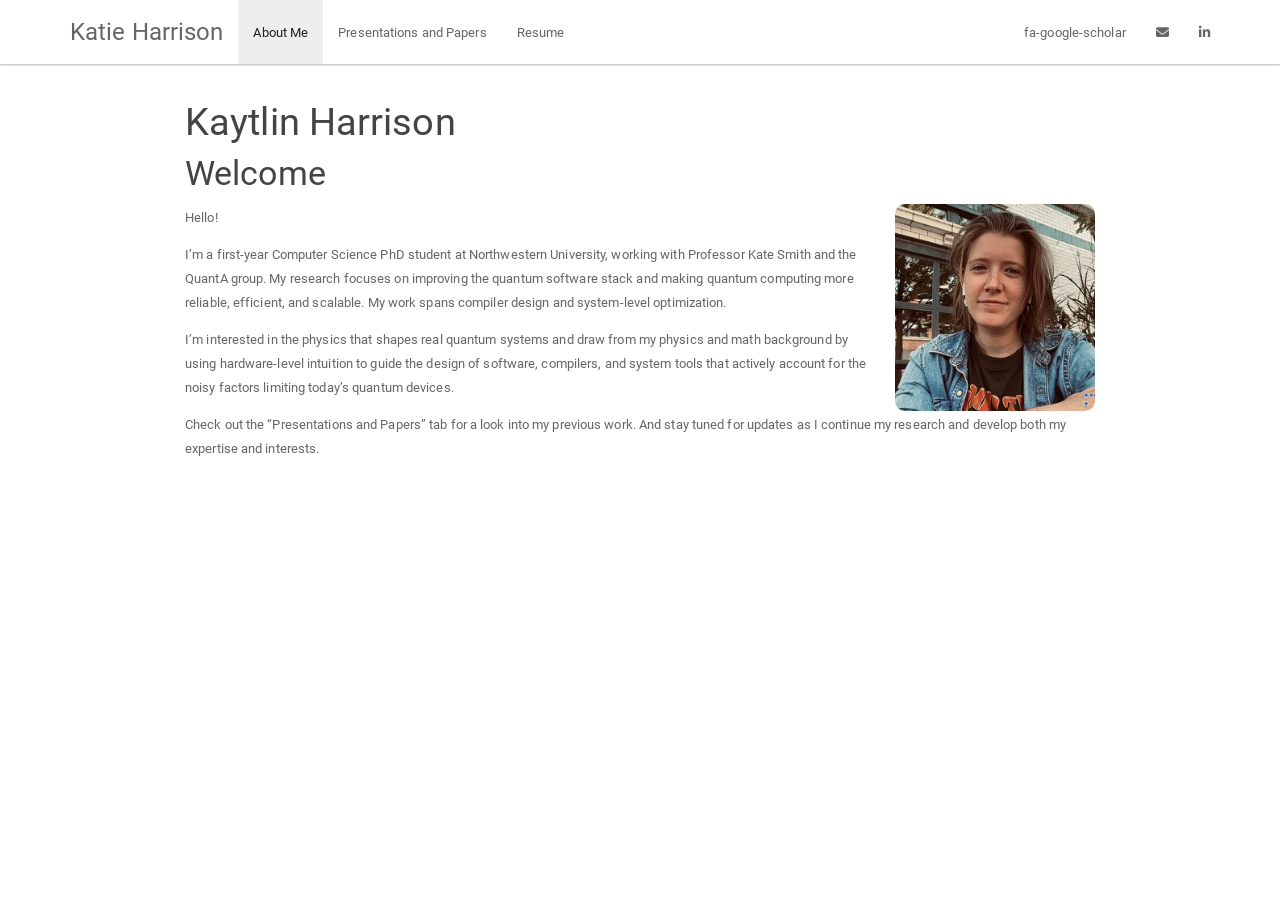
==== list(css = "styles.css")/index.html @ 49781e01 "changed the font and added profile pic" ====
<!DOCTYPE html>

<html>

<head>

<meta charset="utf-8" />
<meta name="generator" content="pandoc" />
<meta http-equiv="X-UA-Compatible" content="IE=EDGE" />




<title>Kaytlin Harrison</title>

<script src="site_libs/header-attrs-2.30/header-attrs.js"></script>
<script src="site_libs/jquery-3.6.0/jquery-3.6.0.min.js"></script>
<meta name="viewport" content="width=device-width, initial-scale=1" />
<link href="site_libs/bootstrap-3.3.5/css/paper.min.css" rel="stylesheet" />
<script src="site_libs/bootstrap-3.3.5/js/bootstrap.min.js"></script>
<script src="site_libs/bootstrap-3.3.5/shim/html5shiv.min.js"></script>
<script src="site_libs/bootstrap-3.3.5/shim/respond.min.js"></script>
<style>h1 {font-size: 34px;}
       h1.title {font-size: 38px;}
       h2 {font-size: 30px;}
       h3 {font-size: 24px;}
       h4 {font-size: 18px;}
       h5 {font-size: 16px;}
       h6 {font-size: 12px;}
       code {color: inherit; background-color: rgba(0, 0, 0, 0.04);}
       pre:not([class]) { background-color: white }</style>
<script src="site_libs/navigation-1.1/tabsets.js"></script>
<link href="site_libs/highlightjs-9.12.0/default.css" rel="stylesheet" />
<script src="site_libs/highlightjs-9.12.0/highlight.js"></script>
<link href="site_libs/font-awesome-6.5.2/css/all.min.css" rel="stylesheet" />
<link href="site_libs/font-awesome-6.5.2/css/v4-shims.min.css" rel="stylesheet" />

<style type="text/css">
  code{white-space: pre-wrap;}
  span.smallcaps{font-variant: small-caps;}
  span.underline{text-decoration: underline;}
  div.column{display: inline-block; vertical-align: top; width: 50%;}
  div.hanging-indent{margin-left: 1.5em; text-indent: -1.5em;}
  ul.task-list{list-style: none;}
    </style>

<style type="text/css">code{white-space: pre;}</style>
<script type="text/javascript">
if (window.hljs) {
  hljs.configure({languages: []});
  hljs.initHighlightingOnLoad();
  if (document.readyState && document.readyState === "complete") {
    window.setTimeout(function() { hljs.initHighlighting(); }, 0);
  }
}
</script>









<style type = "text/css">
.main-container {
  max-width: 940px;
  margin-left: auto;
  margin-right: auto;
}
img {
  max-width:100%;
}
.tabbed-pane {
  padding-top: 12px;
}
.html-widget {
  margin-bottom: 20px;
}
button.code-folding-btn:focus {
  outline: none;
}
summary {
  display: list-item;
}
details > summary > p:only-child {
  display: inline;
}
pre code {
  padding: 0;
}
</style>


<style type="text/css">
.dropdown-submenu {
  position: relative;
}
.dropdown-submenu>.dropdown-menu {
  top: 0;
  left: 100%;
  margin-top: -6px;
  margin-left: -1px;
  border-radius: 0 6px 6px 6px;
}
.dropdown-submenu:hover>.dropdown-menu {
  display: block;
}
.dropdown-submenu>a:after {
  display: block;
  content: " ";
  float: right;
  width: 0;
  height: 0;
  border-color: transparent;
  border-style: solid;
  border-width: 5px 0 5px 5px;
  border-left-color: #cccccc;
  margin-top: 5px;
  margin-right: -10px;
}
.dropdown-submenu:hover>a:after {
  border-left-color: #adb5bd;
}
.dropdown-submenu.pull-left {
  float: none;
}
.dropdown-submenu.pull-left>.dropdown-menu {
  left: -100%;
  margin-left: 10px;
  border-radius: 6px 0 6px 6px;
}
</style>

<script type="text/javascript">
// manage active state of menu based on current page
$(document).ready(function () {
  // active menu anchor
  href = window.location.pathname
  href = href.substr(href.lastIndexOf('/') + 1)
  if (href === "")
    href = "index.html";
  var menuAnchor = $('a[href="' + href + '"]');

  // mark the anchor link active (and if it's in a dropdown, also mark that active)
  var dropdown = menuAnchor.closest('li.dropdown');
  if (window.bootstrap) { // Bootstrap 4+
    menuAnchor.addClass('active');
    dropdown.find('> .dropdown-toggle').addClass('active');
  } else { // Bootstrap 3
    menuAnchor.parent().addClass('active');
    dropdown.addClass('active');
  }

  // Navbar adjustments
  var navHeight = $(".navbar").first().height() + 15;
  var style = document.createElement('style');
  var pt = "padding-top: " + navHeight + "px; ";
  var mt = "margin-top: -" + navHeight + "px; ";
  var css = "";
  // offset scroll position for anchor links (for fixed navbar)
  for (var i = 1; i <= 6; i++) {
    css += ".section h" + i + "{ " + pt + mt + "}\n";
  }
  style.innerHTML = "body {" + pt + "padding-bottom: 40px; }\n" + css;
  document.head.appendChild(style);
});
</script>

<!-- tabsets -->

<style type="text/css">
.tabset-dropdown > .nav-tabs {
  display: inline-table;
  max-height: 500px;
  min-height: 44px;
  overflow-y: auto;
  border: 1px solid #ddd;
  border-radius: 4px;
}

.tabset-dropdown > .nav-tabs > li.active:before, .tabset-dropdown > .nav-tabs.nav-tabs-open:before {
  content: "\e259";
  font-family: 'Glyphicons Halflings';
  display: inline-block;
  padding: 10px;
  border-right: 1px solid #ddd;
}

.tabset-dropdown > .nav-tabs.nav-tabs-open > li.active:before {
  content: "\e258";
  font-family: 'Glyphicons Halflings';
  border: none;
}

.tabset-dropdown > .nav-tabs > li.active {
  display: block;
}

.tabset-dropdown > .nav-tabs > li > a,
.tabset-dropdown > .nav-tabs > li > a:focus,
.tabset-dropdown > .nav-tabs > li > a:hover {
  border: none;
  display: inline-block;
  border-radius: 4px;
  background-color: transparent;
}

.tabset-dropdown > .nav-tabs.nav-tabs-open > li {
  display: block;
  float: none;
}

.tabset-dropdown > .nav-tabs > li {
  display: none;
}
</style>

<!-- code folding -->




</head>

<body>


<div class="container-fluid main-container">




<div class="navbar navbar-default  navbar-fixed-top" role="navigation">
  <div class="container">
    <div class="navbar-header">
      <button type="button" class="navbar-toggle collapsed" data-toggle="collapse" data-bs-toggle="collapse" data-target="#navbar" data-bs-target="#navbar">
        <span class="icon-bar"></span>
        <span class="icon-bar"></span>
        <span class="icon-bar"></span>
      </button>
      <a class="navbar-brand" href="index.html">Katie Harrison</a>
    </div>
    <div id="navbar" class="navbar-collapse collapse">
      <ul class="nav navbar-nav">
        <li>
  <a href="index.html">About Me</a>
</li>
<li>
  <a href="index_p_p.html">Presentations and Papers</a>
</li>
<li>
  <a href="Kaytlin_Harrison_Resume.pdf">Resume</a>
</li>
      </ul>
      <ul class="nav navbar-nav navbar-right">
        <li>
  <a href="https://scholar.google.com/citations?user=t_hOWIsAAAAJ&amp;hl=en">fa-google-scholar</a>
</li>
<li>
  <a href="kaytlinharrison2030@u.northwestern.edu">
    <span class="fa fa-envelope"></span>
     
  </a>
</li>
<li>
  <a href="https://www.linkedin.com/in/katie-harrison-a06537241/">
    <span class="fa fa-linkedin"></span>
     
  </a>
</li>
      </ul>
    </div><!--/.nav-collapse -->
  </div><!--/.container -->
</div><!--/.navbar -->

<div id="header">



<h1 class="title toc-ignore">Kaytlin Harrison</h1>

</div>


<div id="welcome" class="section level1">
<h1>Welcome</h1>
<p><img src="Images/profile.jpeg" style="float: right; width: 200px; border-radius: 10px; margin-left: 20px;" /></p>
<p>Hello!</p>
<p>I’m a first-year Computer Science PhD student at Northwestern
University, working with Professor Kate Smith and the QuantA group. My
research focuses on improving the quantum software stack and making
quantum computing more reliable, efficient, and scalable. My work spans
compiler design and system-level optimization.</p>
<p>I’m interested in the physics that shapes real quantum systems and
draw from my physics and math background by using hardware-level
intuition to guide the design of software, compilers, and system tools
that actively account for the noisy factors limiting today’s quantum
devices.</p>
<p>Check out the “Presentations and Papers” tab for a look into my
previous work. And stay tuned for updates as I continue my research and
develop both my expertise and interests.</p>
</div>




</div>

<script>

// add bootstrap table styles to pandoc tables
function bootstrapStylePandocTables() {
  $('tr.odd').parent('tbody').parent('table').addClass('table table-condensed');
}
$(document).ready(function () {
  bootstrapStylePandocTables();
});


</script>

<!-- tabsets -->

<script>
$(document).ready(function () {
  window.buildTabsets("TOC");
});

$(document).ready(function () {
  $('.tabset-dropdown > .nav-tabs > li').click(function () {
    $(this).parent().toggleClass('nav-tabs-open');
  });
});
</script>

<!-- code folding -->


<!-- dynamically load mathjax for compatibility with self-contained -->
<script>
  (function () {
    var script = document.createElement("script");
    script.type = "text/javascript";
    script.src  = "https://mathjax.rstudio.com/latest/MathJax.js?config=TeX-AMS-MML_HTMLorMML";
    document.getElementsByTagName("head")[0].appendChild(script);
  })();
</script>

</body>
</html>
---- list(css = "styles.css")/site_libs/bootstrap-3.3.5/css/paper.min.css ----
@font-face {
  font-family: 'Roboto';
  font-style: normal;
  font-weight: 300;
  src: url(fonts/RobotoLight.ttf) format('truetype');
}
@font-face {
  font-family: 'Roboto';
  font-style: normal;
  font-weight: 400;
  src: url(fonts/Roboto.ttf) format('truetype');
}
@font-face {
  font-family: 'Roboto';
  font-style: normal;
  font-weight: 500;
  src: url(fonts/RobotoMedium.ttf) format('truetype');
}
@font-face {
  font-family: 'Roboto';
  font-style: normal;
  font-weight: 700;
  src: url(fonts/RobotoBold.ttf) format('truetype');
}

/*!
 * bootswatch v3.3.6
 * Homepage: http://bootswatch.com
 * Copyright 2012-2015 Thomas Park
 * Licensed under MIT
 * Based on Bootstrap
*//*!
 * Bootstrap v3.3.6 (http://getbootstrap.com)
 * Copyright 2011-2015 Twitter, Inc.
 * Licensed under MIT (https://github.com/twbs/bootstrap/blob/master/LICENSE)
 *//*! normalize.css v3.0.3 | MIT License | github.com/necolas/normalize.css */html{font-family:sans-serif;-ms-text-size-adjust:100%;-webkit-text-size-adjust:100%}body{margin:0}article,aside,details,figcaption,figure,footer,header,hgroup,main,menu,nav,section,summary{display:block}audio,canvas,progress,video{display:inline-block;vertical-align:baseline}audio:not([controls]){display:none;height:0}[hidden],template{display:none}a{background-color:transparent}a:active,a:hover{outline:0}abbr[title]{border-bottom:1px dotted}b,strong{font-weight:bold}dfn{font-style:italic}h1{font-size:2em;margin:0.67em 0}mark{background:#ff0;color:#000}small{font-size:80%}sub,sup{font-size:75%;line-height:0;position:relative;vertical-align:baseline}sup{top:-0.5em}sub{bottom:-0.25em}img{border:0}svg:not(:root){overflow:hidden}figure{margin:1em 40px}hr{-webkit-box-sizing:content-box;-moz-box-sizing:content-box;box-sizing:content-box;height:0}pre{overflow:auto}code,kbd,pre,samp{font-family:monospace, monospace;font-size:1em}button,input,optgroup,select,textarea{color:inherit;font:inherit;margin:0}button{overflow:visible}button,select{text-transform:none}button,html input[type="button"],input[type="reset"],input[type="submit"]{-webkit-appearance:button;cursor:pointer}button[disabled],html input[disabled]{cursor:default}button::-moz-focus-inner,input::-moz-focus-inner{border:0;padding:0}input{line-height:normal}input[type="checkbox"],input[type="radio"]{-webkit-box-sizing:border-box;-moz-box-sizing:border-box;box-sizing:border-box;padding:0}input[type="number"]::-webkit-inner-spin-button,input[type="number"]::-webkit-outer-spin-button{height:auto}input[type="search"]{-webkit-appearance:textfield;-webkit-box-sizing:content-box;-moz-box-sizing:content-box;box-sizing:content-box}input[type="search"]::-webkit-search-cancel-button,input[type="search"]::-webkit-search-decoration{-webkit-appearance:none}fieldset{border:1px solid #c0c0c0;margin:0 2px;padding:0.35em 0.625em 0.75em}legend{border:0;padding:0}textarea{overflow:auto}optgroup{font-weight:bold}table{border-collapse:collapse;border-spacing:0}td,th{padding:0}/*! Source: https://github.com/h5bp/html5-boilerplate/blob/master/src/css/main.css */@media print{*,*:before,*:after{background:transparent !important;color:#000 !important;-webkit-box-shadow:none !important;box-shadow:none !important;text-shadow:none !important}a,a:visited{text-decoration:underline}a[href]:after{content:" (" attr(href) ")"}abbr[title]:after{content:" (" attr(title) ")"}a[href^="#"]:after,a[href^="javascript:"]:after{content:""}pre,blockquote{border:1px solid #999;page-break-inside:avoid}thead{display:table-header-group}tr,img{page-break-inside:avoid}img{max-width:100% !important}p,h2,h3{orphans:3;widows:3}h2,h3{page-break-after:avoid}.navbar{display:none}.btn>.caret,.dropup>.btn>.caret{border-top-color:#000 !important}.label{border:1px solid #000}.table{border-collapse:collapse !important}.table td,.table th{background-color:#fff !important}.table-bordered th,.table-bordered td{border:1px solid #ddd !important}}@font-face{font-family:'Glyphicons Halflings';src:url('../fonts/glyphicons-halflings-regular.eot');src:url('../fonts/glyphicons-halflings-regular.eot?#iefix') format('embedded-opentype'),url('../fonts/glyphicons-halflings-regular.woff') format('woff'),url('../fonts/glyphicons-halflings-regular.ttf') format('truetype'),url('../fonts/glyphicons-halflings-regular.svg#glyphicons_halflingsregular') format('svg')}.glyphicon{position:relative;top:1px;display:inline-block;font-family:'Glyphicons Halflings';font-style:normal;font-weight:normal;line-height:1;-webkit-font-smoothing:antialiased;-moz-osx-font-smoothing:grayscale}.glyphicon-asterisk:before{content:"\002a"}.glyphicon-plus:before{content:"\002b"}.glyphicon-euro:before,.glyphicon-eur:before{content:"\20ac"}.glyphicon-minus:before{content:"\2212"}.glyphicon-cloud:before{content:"\2601"}.glyphicon-envelope:before{content:"\2709"}.glyphicon-pencil:before{content:"\270f"}.glyphicon-glass:before{content:"\e001"}.glyphicon-music:before{content:"\e002"}.glyphicon-search:before{content:"\e003"}.glyphicon-heart:before{content:"\e005"}.glyphicon-star:before{content:"\e006"}.glyphicon-star-empty:before{content:"\e007"}.glyphicon-user:before{content:"\e008"}.glyphicon-film:before{content:"\e009"}.glyphicon-th-large:before{content:"\e010"}.glyphicon-th:before{content:"\e011"}.glyphicon-th-list:before{content:"\e012"}.glyphicon-ok:before{content:"\e013"}.glyphicon-remove:before{content:"\e014"}.glyphicon-zoom-in:before{content:"\e015"}.glyphicon-zoom-out:before{content:"\e016"}.glyphicon-off:before{content:"\e017"}.glyphicon-signal:before{content:"\e018"}.glyphicon-cog:before{content:"\e019"}.glyphicon-trash:before{content:"\e020"}.glyphicon-home:before{content:"\e021"}.glyphicon-file:before{content:"\e022"}.glyphicon-time:before{content:"\e023"}.glyphicon-road:before{content:"\e024"}.glyphicon-download-alt:before{content:"\e025"}.glyphicon-download:before{content:"\e026"}.glyphicon-upload:before{content:"\e027"}.glyphicon-inbox:before{content:"\e028"}.glyphicon-play-circle:before{content:"\e029"}.glyphicon-repeat:before{content:"\e030"}.glyphicon-refresh:before{content:"\e031"}.glyphicon-list-alt:before{content:"\e032"}.glyphicon-lock:before{content:"\e033"}.glyphicon-flag:before{content:"\e034"}.glyphicon-headphones:before{content:"\e035"}.glyphicon-volume-off:before{content:"\e036"}.glyphicon-volume-down:before{content:"\e037"}.glyphicon-volume-up:before{content:"\e038"}.glyphicon-qrcode:before{content:"\e039"}.glyphicon-barcode:before{content:"\e040"}.glyphicon-tag:before{content:"\e041"}.glyphicon-tags:before{content:"\e042"}.glyphicon-book:before{content:"\e043"}.glyphicon-bookmark:before{content:"\e044"}.glyphicon-print:before{content:"\e045"}.glyphicon-camera:before{content:"\e046"}.glyphicon-font:before{content:"\e047"}.glyphicon-bold:before{content:"\e048"}.glyphicon-italic:before{content:"\e049"}.glyphicon-text-height:before{content:"\e050"}.glyphicon-text-width:before{content:"\e051"}.glyphicon-align-left:before{content:"\e052"}.glyphicon-align-center:before{content:"\e053"}.glyphicon-align-right:before{content:"\e054"}.glyphicon-align-justify:before{content:"\e055"}.glyphicon-list:before{content:"\e056"}.glyphicon-indent-left:before{content:"\e057"}.glyphicon-indent-right:before{content:"\e058"}.glyphicon-facetime-video:before{content:"\e059"}.glyphicon-picture:before{content:"\e060"}.glyphicon-map-marker:before{content:"\e062"}.glyphicon-adjust:before{content:"\e063"}.glyphicon-tint:before{content:"\e064"}.glyphicon-edit:before{content:"\e065"}.glyphicon-share:before{content:"\e066"}.glyphicon-check:before{content:"\e067"}.glyphicon-move:before{content:"\e068"}.glyphicon-step-backward:before{content:"\e069"}.glyphicon-fast-backward:before{content:"\e070"}.glyphicon-backward:before{content:"\e071"}.glyphicon-play:before{content:"\e072"}.glyphicon-pause:before{content:"\e073"}.glyphicon-stop:before{content:"\e074"}.glyphicon-forward:before{content:"\e075"}.glyphicon-fast-forward:before{content:"\e076"}.glyphicon-step-forward:before{content:"\e077"}.glyphicon-eject:before{content:"\e078"}.glyphicon-chevron-left:before{content:"\e079"}.glyphicon-chevron-right:before{content:"\e080"}.glyphicon-plus-sign:before{content:"\e081"}.glyphicon-minus-sign:before{content:"\e082"}.glyphicon-remove-sign:before{content:"\e083"}.glyphicon-ok-sign:before{content:"\e084"}.glyphicon-question-sign:before{content:"\e085"}.glyphicon-info-sign:before{content:"\e086"}.glyphicon-screenshot:before{content:"\e087"}.glyphicon-remove-circle:before{content:"\e088"}.glyphicon-ok-circle:before{content:"\e089"}.glyphicon-ban-circle:before{content:"\e090"}.glyphicon-arrow-left:before{content:"\e091"}.glyphicon-arrow-right:before{content:"\e092"}.glyphicon-arrow-up:before{content:"\e093"}.glyphicon-arrow-down:before{content:"\e094"}.glyphicon-share-alt:before{content:"\e095"}.glyphicon-resize-full:before{content:"\e096"}.glyphicon-resize-small:before{content:"\e097"}.glyphicon-exclamation-sign:before{content:"\e101"}.glyphicon-gift:before{content:"\e102"}.glyphicon-leaf:before{content:"\e103"}.glyphicon-fire:before{content:"\e104"}.glyphicon-eye-open:before{content:"\e105"}.glyphicon-eye-close:before{content:"\e106"}.glyphicon-warning-sign:before{content:"\e107"}.glyphicon-plane:before{content:"\e108"}.glyphicon-calendar:before{content:"\e109"}.glyphicon-random:before{content:"\e110"}.glyphicon-comment:before{content:"\e111"}.glyphicon-magnet:before{content:"\e112"}.glyphicon-chevron-up:before{content:"\e113"}.glyphicon-chevron-down:before{content:"\e114"}.glyphicon-retweet:before{content:"\e115"}.glyphicon-shopping-cart:before{content:"\e116"}.glyphicon-folder-close:before{content:"\e117"}.glyphicon-folder-open:before{content:"\e118"}.glyphicon-resize-vertical:before{content:"\e119"}.glyphicon-resize-horizontal:before{content:"\e120"}.glyphicon-hdd:before{content:"\e121"}.glyphicon-bullhorn:before{content:"\e122"}.glyphicon-bell:before{content:"\e123"}.glyphicon-certificate:before{content:"\e124"}.glyphicon-thumbs-up:before{content:"\e125"}.glyphicon-thumbs-down:before{content:"\e126"}.glyphicon-hand-right:before{content:"\e127"}.glyphicon-hand-left:before{content:"\e128"}.glyphicon-hand-up:before{content:"\e129"}.glyphicon-hand-down:before{content:"\e130"}.glyphicon-circle-arrow-right:before{content:"\e131"}.glyphicon-circle-arrow-left:before{content:"\e132"}.glyphicon-circle-arrow-up:before{content:"\e133"}.glyphicon-circle-arrow-down:before{content:"\e134"}.glyphicon-globe:before{content:"\e135"}.glyphicon-wrench:before{content:"\e136"}.glyphicon-tasks:before{content:"\e137"}.glyphicon-filter:before{content:"\e138"}.glyphicon-briefcase:before{content:"\e139"}.glyphicon-fullscreen:before{content:"\e140"}.glyphicon-dashboard:before{content:"\e141"}.glyphicon-paperclip:before{content:"\e142"}.glyphicon-heart-empty:before{content:"\e143"}.glyphicon-link:before{content:"\e144"}.glyphicon-phone:before{content:"\e145"}.glyphicon-pushpin:before{content:"\e146"}.glyphicon-usd:before{content:"\e148"}.glyphicon-gbp:before{content:"\e149"}.glyphicon-sort:before{content:"\e150"}.glyphicon-sort-by-alphabet:before{content:"\e151"}.glyphicon-sort-by-alphabet-alt:before{content:"\e152"}.glyphicon-sort-by-order:before{content:"\e153"}.glyphicon-sort-by-order-alt:before{content:"\e154"}.glyphicon-sort-by-attributes:before{content:"\e155"}.glyphicon-sort-by-attributes-alt:before{content:"\e156"}.glyphicon-unchecked:before{content:"\e157"}.glyphicon-expand:before{content:"\e158"}.glyphicon-collapse-down:before{content:"\e159"}.glyphicon-collapse-up:before{content:"\e160"}.glyphicon-log-in:before{content:"\e161"}.glyphicon-flash:before{content:"\e162"}.glyphicon-log-out:before{content:"\e163"}.glyphicon-new-window:before{content:"\e164"}.glyphicon-record:before{content:"\e165"}.glyphicon-save:before{content:"\e166"}.glyphicon-open:before{content:"\e167"}.glyphicon-saved:before{content:"\e168"}.glyphicon-import:before{content:"\e169"}.glyphicon-export:before{content:"\e170"}.glyphicon-send:before{content:"\e171"}.glyphicon-floppy-disk:before{content:"\e172"}.glyphicon-floppy-saved:before{content:"\e173"}.glyphicon-floppy-remove:before{content:"\e174"}.glyphicon-floppy-save:before{content:"\e175"}.glyphicon-floppy-open:before{content:"\e176"}.glyphicon-credit-card:before{content:"\e177"}.glyphicon-transfer:before{content:"\e178"}.glyphicon-cutlery:before{content:"\e179"}.glyphicon-header:before{content:"\e180"}.glyphicon-compressed:before{content:"\e181"}.glyphicon-earphone:before{content:"\e182"}.glyphicon-phone-alt:before{content:"\e183"}.glyphicon-tower:before{content:"\e184"}.glyphicon-stats:before{content:"\e185"}.glyphicon-sd-video:before{content:"\e186"}.glyphicon-hd-video:before{content:"\e187"}.glyphicon-subtitles:before{content:"\e188"}.glyphicon-sound-stereo:before{content:"\e189"}.glyphicon-sound-dolby:before{content:"\e190"}.glyphicon-sound-5-1:before{content:"\e191"}.glyphicon-sound-6-1:before{content:"\e192"}.glyphicon-sound-7-1:before{content:"\e193"}.glyphicon-copyright-mark:before{content:"\e194"}.glyphicon-registration-mark:before{content:"\e195"}.glyphicon-cloud-download:before{content:"\e197"}.glyphicon-cloud-upload:before{content:"\e198"}.glyphicon-tree-conifer:before{content:"\e199"}.glyphicon-tree-deciduous:before{content:"\e200"}.glyphicon-cd:before{content:"\e201"}.glyphicon-save-file:before{content:"\e202"}.glyphicon-open-file:before{content:"\e203"}.glyphicon-level-up:before{content:"\e204"}.glyphicon-copy:before{content:"\e205"}.glyphicon-paste:before{content:"\e206"}.glyphicon-alert:before{content:"\e209"}.glyphicon-equalizer:before{content:"\e210"}.glyphicon-king:before{content:"\e211"}.glyphicon-queen:before{content:"\e212"}.glyphicon-pawn:before{content:"\e213"}.glyphicon-bishop:before{content:"\e214"}.glyphicon-knight:before{content:"\e215"}.glyphicon-baby-formula:before{content:"\e216"}.glyphicon-tent:before{content:"\26fa"}.glyphicon-blackboard:before{content:"\e218"}.glyphicon-bed:before{content:"\e219"}.glyphicon-apple:before{content:"\f8ff"}.glyphicon-erase:before{content:"\e221"}.glyphicon-hourglass:before{content:"\231b"}.glyphicon-lamp:before{content:"\e223"}.glyphicon-duplicate:before{content:"\e224"}.glyphicon-piggy-bank:before{content:"\e225"}.glyphicon-scissors:before{content:"\e226"}.glyphicon-bitcoin:before{content:"\e227"}.glyphicon-btc:before{content:"\e227"}.glyphicon-xbt:before{content:"\e227"}.glyphicon-yen:before{content:"\00a5"}.glyphicon-jpy:before{content:"\00a5"}.glyphicon-ruble:before{content:"\20bd"}.glyphicon-rub:before{content:"\20bd"}.glyphicon-scale:before{content:"\e230"}.glyphicon-ice-lolly:before{content:"\e231"}.glyphicon-ice-lolly-tasted:before{content:"\e232"}.glyphicon-education:before{content:"\e233"}.glyphicon-option-horizontal:before{content:"\e234"}.glyphicon-option-vertical:before{content:"\e235"}.glyphicon-menu-hamburger:before{content:"\e236"}.glyphicon-modal-window:before{content:"\e237"}.glyphicon-oil:before{content:"\e238"}.glyphicon-grain:before{content:"\e239"}.glyphicon-sunglasses:before{content:"\e240"}.glyphicon-text-size:before{content:"\e241"}.glyphicon-text-color:before{content:"\e242"}.glyphicon-text-background:before{content:"\e243"}.glyphicon-object-align-top:before{content:"\e244"}.glyphicon-object-align-bottom:before{content:"\e245"}.glyphicon-object-align-horizontal:before{content:"\e246"}.glyphicon-object-align-left:before{content:"\e247"}.glyphicon-object-align-vertical:before{content:"\e248"}.glyphicon-object-align-right:before{content:"\e249"}.glyphicon-triangle-right:before{content:"\e250"}.glyphicon-triangle-left:before{content:"\e251"}.glyphicon-triangle-bottom:before{content:"\e252"}.glyphicon-triangle-top:before{content:"\e253"}.glyphicon-console:before{content:"\e254"}.glyphicon-superscript:before{content:"\e255"}.glyphicon-subscript:before{content:"\e256"}.glyphicon-menu-left:before{content:"\e257"}.glyphicon-menu-right:before{content:"\e258"}.glyphicon-menu-down:before{content:"\e259"}.glyphicon-menu-up:before{content:"\e260"}*{-webkit-box-sizing:border-box;-moz-box-sizing:border-box;box-sizing:border-box}*:before,*:after{-webkit-box-sizing:border-box;-moz-box-sizing:border-box;box-sizing:border-box}html{font-size:10px;-webkit-tap-highlight-color:rgba(0,0,0,0)}body{font-family:"Roboto","Helvetica Neue",Helvetica,Arial,sans-serif;font-size:13px;line-height:1.846;color:#666666;background-color:#ffffff}input,button,select,textarea{font-family:inherit;font-size:inherit;line-height:inherit}a{color:#2196f3;text-decoration:none}a:hover,a:focus{color:#0a6ebd;text-decoration:underline}a:focus{outline:thin dotted;outline:5px auto -webkit-focus-ring-color;outline-offset:-2px}figure{margin:0}img{vertical-align:middle}.img-responsive,.thumbnail>img,.thumbnail a>img,.carousel-inner>.item>img,.carousel-inner>.item>a>img{display:block;max-width:100%;height:auto}.img-rounded{border-radius:3px}.img-thumbnail{padding:4px;line-height:1.846;background-color:#ffffff;border:1px solid #dddddd;border-radius:3px;-webkit-transition:all .2s ease-in-out;-o-transition:all .2s ease-in-out;transition:all .2s ease-in-out;display:inline-block;max-width:100%;height:auto}.img-circle{border-radius:50%}hr{margin-top:23px;margin-bottom:23px;border:0;border-top:1px solid #eeeeee}.sr-only{position:absolute;width:1px;height:1px;margin:-1px;padding:0;overflow:hidden;clip:rect(0, 0, 0, 0);border:0}.sr-only-focusable:active,.sr-only-focusable:focus{position:static;width:auto;height:auto;margin:0;overflow:visible;clip:auto}[role="button"]{cursor:pointer}h1,h2,h3,h4,h5,h6,.h1,.h2,.h3,.h4,.h5,.h6{font-family:inherit;font-weight:400;line-height:1.1;color:#444444}h1 small,h2 small,h3 small,h4 small,h5 small,h6 small,.h1 small,.h2 small,.h3 small,.h4 small,.h5 small,.h6 small,h1 .small,h2 .small,h3 .small,h4 .small,h5 .small,h6 .small,.h1 .small,.h2 .small,.h3 .small,.h4 .small,.h5 .small,.h6 .small{font-weight:normal;line-height:1;color:#bbbbbb}h1,.h1,h2,.h2,h3,.h3{margin-top:23px;margin-bottom:11.5px}h1 small,.h1 small,h2 small,.h2 small,h3 small,.h3 small,h1 .small,.h1 .small,h2 .small,.h2 .small,h3 .small,.h3 .small{font-size:65%}h4,.h4,h5,.h5,h6,.h6{margin-top:11.5px;margin-bottom:11.5px}h4 small,.h4 small,h5 small,.h5 small,h6 small,.h6 small,h4 .small,.h4 .small,h5 .small,.h5 .small,h6 .small,.h6 .small{font-size:75%}h1,.h1{font-size:56px}h2,.h2{font-size:45px}h3,.h3{font-size:34px}h4,.h4{font-size:24px}h5,.h5{font-size:20px}h6,.h6{font-size:14px}p{margin:0 0 11.5px}.lead{margin-bottom:23px;font-size:14px;font-weight:300;line-height:1.4}@media (min-width:768px){.lead{font-size:19.5px}}small,.small{font-size:92%}mark,.mark{background-color:#ffe0b2;padding:.2em}.text-left{text-align:left}.text-right{text-align:right}.text-center{text-align:center}.text-justify{text-align:justify}.text-nowrap{white-space:nowrap}.text-lowercase{text-transform:lowercase}.text-uppercase{text-transform:uppercase}.text-capitalize{text-transform:capitalize}.text-muted{color:#bbbbbb}.text-primary{color:#2196f3}a.text-primary:hover,a.text-primary:focus{color:#0c7cd5}.text-success{color:#4caf50}a.text-success:hover,a.text-success:focus{color:#3d8b40}.text-info{color:#9c27b0}a.text-info:hover,a.text-info:focus{color:#771e86}.text-warning{color:#ff9800}a.text-warning:hover,a.text-warning:focus{color:#cc7a00}.text-danger{color:#e51c23}a.text-danger:hover,a.text-danger:focus{color:#b9151b}.bg-primary{color:#fff;background-color:#2196f3}a.bg-primary:hover,a.bg-primary:focus{background-color:#0c7cd5}.bg-success{background-color:#dff0d8}a.bg-success:hover,a.bg-success:focus{background-color:#c1e2b3}.bg-info{background-color:#e1bee7}a.bg-info:hover,a.bg-info:focus{background-color:#d099d9}.bg-warning{background-color:#ffe0b2}a.bg-warning:hover,a.bg-warning:focus{background-color:#ffcb7f}.bg-danger{background-color:#f9bdbb}a.bg-danger:hover,a.bg-danger:focus{background-color:#f5908c}.page-header{padding-bottom:10.5px;margin:46px 0 23px;border-bottom:1px solid #eeeeee}ul,ol{margin-top:0;margin-bottom:11.5px}ul ul,ol ul,ul ol,ol ol{margin-bottom:0}.list-unstyled{padding-left:0;list-style:none}.list-inline{padding-left:0;list-style:none;margin-left:-5px}.list-inline>li{display:inline-block;padding-left:5px;padding-right:5px}dl{margin-top:0;margin-bottom:23px}dt,dd{line-height:1.846}dt{font-weight:bold}dd{margin-left:0}@media (min-width:768px){.dl-horizontal dt{float:left;width:160px;clear:left;text-align:right;overflow:hidden;text-overflow:ellipsis;white-space:nowrap}.dl-horizontal dd{margin-left:180px}}abbr[title],abbr[data-original-title]{cursor:help;border-bottom:1px dotted #bbbbbb}.initialism{font-size:90%;text-transform:uppercase}blockquote{padding:11.5px 23px;margin:0 0 23px;font-size:16.25px;border-left:5px solid #eeeeee}blockquote p:last-child,blockquote ul:last-child,blockquote ol:last-child{margin-bottom:0}blockquote footer,blockquote small,blockquote .small{display:block;font-size:80%;line-height:1.846;color:#bbbbbb}blockquote footer:before,blockquote small:before,blockquote .small:before{content:'\2014 \00A0'}.blockquote-reverse,blockquote.pull-right{padding-right:15px;padding-left:0;border-right:5px solid #eeeeee;border-left:0;text-align:right}.blockquote-reverse footer:before,blockquote.pull-right footer:before,.blockquote-reverse small:before,blockquote.pull-right small:before,.blockquote-reverse .small:before,blockquote.pull-right .small:before{content:''}.blockquote-reverse footer:after,blockquote.pull-right footer:after,.blockquote-reverse small:after,blockquote.pull-right small:after,.blockquote-reverse .small:after,blockquote.pull-right .small:after{content:'\00A0 \2014'}address{margin-bottom:23px;font-style:normal;line-height:1.846}code,kbd,pre,samp{font-family:monospace}code{padding:2px 4px;font-size:90%;color:#c7254e;background-color:#f9f2f4;border-radius:3px}kbd{padding:2px 4px;font-size:90%;color:#ffffff;background-color:#333333;border-radius:3px;-webkit-box-shadow:inset 0 -1px 0 rgba(0,0,0,0.25);box-shadow:inset 0 -1px 0 rgba(0,0,0,0.25)}kbd kbd{padding:0;font-size:100%;font-weight:bold;-webkit-box-shadow:none;box-shadow:none}pre{display:block;padding:11px;margin:0 0 11.5px;font-size:12px;line-height:1.846;word-break:break-all;word-wrap:break-word;color:#212121;background-color:#f5f5f5;border:1px solid #cccccc;border-radius:3px}pre code{padding:0;font-size:inherit;color:inherit;white-space:pre-wrap;background-color:transparent;border-radius:0}.pre-scrollable{max-height:340px;overflow-y:scroll}.container{margin-right:auto;margin-left:auto;padding-left:15px;padding-right:15px}@media (min-width:768px){.container{width:750px}}@media (min-width:992px){.container{width:970px}}@media (min-width:1200px){.container{width:1170px}}.container-fluid{margin-right:auto;margin-left:auto;padding-left:15px;padding-right:15px}.row{margin-left:-15px;margin-right:-15px}.col-xs-1,.col-sm-1,.col-md-1,.col-lg-1,.col-xs-2,.col-sm-2,.col-md-2,.col-lg-2,.col-xs-3,.col-sm-3,.col-md-3,.col-lg-3,.col-xs-4,.col-sm-4,.col-md-4,.col-lg-4,.col-xs-5,.col-sm-5,.col-md-5,.col-lg-5,.col-xs-6,.col-sm-6,.col-md-6,.col-lg-6,.col-xs-7,.col-sm-7,.col-md-7,.col-lg-7,.col-xs-8,.col-sm-8,.col-md-8,.col-lg-8,.col-xs-9,.col-sm-9,.col-md-9,.col-lg-9,.col-xs-10,.col-sm-10,.col-md-10,.col-lg-10,.col-xs-11,.col-sm-11,.col-md-11,.col-lg-11,.col-xs-12,.col-sm-12,.col-md-12,.col-lg-12{position:relative;min-height:1px;padding-left:15px;padding-right:15px}.col-xs-1,.col-xs-2,.col-xs-3,.col-xs-4,.col-xs-5,.col-xs-6,.col-xs-7,.col-xs-8,.col-xs-9,.col-xs-10,.col-xs-11,.col-xs-12{float:left}.col-xs-12{width:100%}.col-xs-11{width:91.66666667%}.col-xs-10{width:83.33333333%}.col-xs-9{width:75%}.col-xs-8{width:66.66666667%}.col-xs-7{width:58.33333333%}.col-xs-6{width:50%}.col-xs-5{width:41.66666667%}.col-xs-4{width:33.33333333%}.col-xs-3{width:25%}.col-xs-2{width:16.66666667%}.col-xs-1{width:8.33333333%}.col-xs-pull-12{right:100%}.col-xs-pull-11{right:91.66666667%}.col-xs-pull-10{right:83.33333333%}.col-xs-pull-9{right:75%}.col-xs-pull-8{right:66.66666667%}.col-xs-pull-7{right:58.33333333%}.col-xs-pull-6{right:50%}.col-xs-pull-5{right:41.66666667%}.col-xs-pull-4{right:33.33333333%}.col-xs-pull-3{right:25%}.col-xs-pull-2{right:16.66666667%}.col-xs-pull-1{right:8.33333333%}.col-xs-pull-0{right:auto}.col-xs-push-12{left:100%}.col-xs-push-11{left:91.66666667%}.col-xs-push-10{left:83.33333333%}.col-xs-push-9{left:75%}.col-xs-push-8{left:66.66666667%}.col-xs-push-7{left:58.33333333%}.col-xs-push-6{left:50%}.col-xs-push-5{left:41.66666667%}.col-xs-push-4{left:33.33333333%}.col-xs-push-3{left:25%}.col-xs-push-2{left:16.66666667%}.col-xs-push-1{left:8.33333333%}.col-xs-push-0{left:auto}.col-xs-offset-12{margin-left:100%}.col-xs-offset-11{margin-left:91.66666667%}.col-xs-offset-10{margin-left:83.33333333%}.col-xs-offset-9{margin-left:75%}.col-xs-offset-8{margin-left:66.66666667%}.col-xs-offset-7{margin-left:58.33333333%}.col-xs-offset-6{margin-left:50%}.col-xs-offset-5{margin-left:41.66666667%}.col-xs-offset-4{margin-left:33.33333333%}.col-xs-offset-3{margin-left:25%}.col-xs-offset-2{margin-left:16.66666667%}.col-xs-offset-1{margin-left:8.33333333%}.col-xs-offset-0{margin-left:0%}@media (min-width:768px){.col-sm-1,.col-sm-2,.col-sm-3,.col-sm-4,.col-sm-5,.col-sm-6,.col-sm-7,.col-sm-8,.col-sm-9,.col-sm-10,.col-sm-11,.col-sm-12{float:left}.col-sm-12{width:100%}.col-sm-11{width:91.66666667%}.col-sm-10{width:83.33333333%}.col-sm-9{width:75%}.col-sm-8{width:66.66666667%}.col-sm-7{width:58.33333333%}.col-sm-6{width:50%}.col-sm-5{width:41.66666667%}.col-sm-4{width:33.33333333%}.col-sm-3{width:25%}.col-sm-2{width:16.66666667%}.col-sm-1{width:8.33333333%}.col-sm-pull-12{right:100%}.col-sm-pull-11{right:91.66666667%}.col-sm-pull-10{right:83.33333333%}.col-sm-pull-9{right:75%}.col-sm-pull-8{right:66.66666667%}.col-sm-pull-7{right:58.33333333%}.col-sm-pull-6{right:50%}.col-sm-pull-5{right:41.66666667%}.col-sm-pull-4{right:33.33333333%}.col-sm-pull-3{right:25%}.col-sm-pull-2{right:16.66666667%}.col-sm-pull-1{right:8.33333333%}.col-sm-pull-0{right:auto}.col-sm-push-12{left:100%}.col-sm-push-11{left:91.66666667%}.col-sm-push-10{left:83.33333333%}.col-sm-push-9{left:75%}.col-sm-push-8{left:66.66666667%}.col-sm-push-7{left:58.33333333%}.col-sm-push-6{left:50%}.col-sm-push-5{left:41.66666667%}.col-sm-push-4{left:33.33333333%}.col-sm-push-3{left:25%}.col-sm-push-2{left:16.66666667%}.col-sm-push-1{left:8.33333333%}.col-sm-push-0{left:auto}.col-sm-offset-12{margin-left:100%}.col-sm-offset-11{margin-left:91.66666667%}.col-sm-offset-10{margin-left:83.33333333%}.col-sm-offset-9{margin-left:75%}.col-sm-offset-8{margin-left:66.66666667%}.col-sm-offset-7{margin-left:58.33333333%}.col-sm-offset-6{margin-left:50%}.col-sm-offset-5{margin-left:41.66666667%}.col-sm-offset-4{margin-left:33.33333333%}.col-sm-offset-3{margin-left:25%}.col-sm-offset-2{margin-left:16.66666667%}.col-sm-offset-1{margin-left:8.33333333%}.col-sm-offset-0{margin-left:0%}}@media (min-width:992px){.col-md-1,.col-md-2,.col-md-3,.col-md-4,.col-md-5,.col-md-6,.col-md-7,.col-md-8,.col-md-9,.col-md-10,.col-md-11,.col-md-12{float:left}.col-md-12{width:100%}.col-md-11{width:91.66666667%}.col-md-10{width:83.33333333%}.col-md-9{width:75%}.col-md-8{width:66.66666667%}.col-md-7{width:58.33333333%}.col-md-6{width:50%}.col-md-5{width:41.66666667%}.col-md-4{width:33.33333333%}.col-md-3{width:25%}.col-md-2{width:16.66666667%}.col-md-1{width:8.33333333%}.col-md-pull-12{right:100%}.col-md-pull-11{right:91.66666667%}.col-md-pull-10{right:83.33333333%}.col-md-pull-9{right:75%}.col-md-pull-8{right:66.66666667%}.col-md-pull-7{right:58.33333333%}.col-md-pull-6{right:50%}.col-md-pull-5{right:41.66666667%}.col-md-pull-4{right:33.33333333%}.col-md-pull-3{right:25%}.col-md-pull-2{right:16.66666667%}.col-md-pull-1{right:8.33333333%}.col-md-pull-0{right:auto}.col-md-push-12{left:100%}.col-md-push-11{left:91.66666667%}.col-md-push-10{left:83.33333333%}.col-md-push-9{left:75%}.col-md-push-8{left:66.66666667%}.col-md-push-7{left:58.33333333%}.col-md-push-6{left:50%}.col-md-push-5{left:41.66666667%}.col-md-push-4{left:33.33333333%}.col-md-push-3{left:25%}.col-md-push-2{left:16.66666667%}.col-md-push-1{left:8.33333333%}.col-md-push-0{left:auto}.col-md-offset-12{margin-left:100%}.col-md-offset-11{margin-left:91.66666667%}.col-md-offset-10{margin-left:83.33333333%}.col-md-offset-9{margin-left:75%}.col-md-offset-8{margin-left:66.66666667%}.col-md-offset-7{margin-left:58.33333333%}.col-md-offset-6{margin-left:50%}.col-md-offset-5{margin-left:41.66666667%}.col-md-offset-4{margin-left:33.33333333%}.col-md-offset-3{margin-left:25%}.col-md-offset-2{margin-left:16.66666667%}.col-md-offset-1{margin-left:8.33333333%}.col-md-offset-0{margin-left:0%}}@media (min-width:1200px){.col-lg-1,.col-lg-2,.col-lg-3,.col-lg-4,.col-lg-5,.col-lg-6,.col-lg-7,.col-lg-8,.col-lg-9,.col-lg-10,.col-lg-11,.col-lg-12{float:left}.col-lg-12{width:100%}.col-lg-11{width:91.66666667%}.col-lg-10{width:83.33333333%}.col-lg-9{width:75%}.col-lg-8{width:66.66666667%}.col-lg-7{width:58.33333333%}.col-lg-6{width:50%}.col-lg-5{width:41.66666667%}.col-lg-4{width:33.33333333%}.col-lg-3{width:25%}.col-lg-2{width:16.66666667%}.col-lg-1{width:8.33333333%}.col-lg-pull-12{right:100%}.col-lg-pull-11{right:91.66666667%}.col-lg-pull-10{right:83.33333333%}.col-lg-pull-9{right:75%}.col-lg-pull-8{right:66.66666667%}.col-lg-pull-7{right:58.33333333%}.col-lg-pull-6{right:50%}.col-lg-pull-5{right:41.66666667%}.col-lg-pull-4{right:33.33333333%}.col-lg-pull-3{right:25%}.col-lg-pull-2{right:16.66666667%}.col-lg-pull-1{right:8.33333333%}.col-lg-pull-0{right:auto}.col-lg-push-12{left:100%}.col-lg-push-11{left:91.66666667%}.col-lg-push-10{left:83.33333333%}.col-lg-push-9{left:75%}.col-lg-push-8{left:66.66666667%}.col-lg-push-7{left:58.33333333%}.col-lg-push-6{left:50%}.col-lg-push-5{left:41.66666667%}.col-lg-push-4{left:33.33333333%}.col-lg-push-3{left:25%}.col-lg-push-2{left:16.66666667%}.col-lg-push-1{left:8.33333333%}.col-lg-push-0{left:auto}.col-lg-offset-12{margin-left:100%}.col-lg-offset-11{margin-left:91.66666667%}.col-lg-offset-10{margin-left:83.33333333%}.col-lg-offset-9{margin-left:75%}.col-lg-offset-8{margin-left:66.66666667%}.col-lg-offset-7{margin-left:58.33333333%}.col-lg-offset-6{margin-left:50%}.col-lg-offset-5{margin-left:41.66666667%}.col-lg-offset-4{margin-left:33.33333333%}.col-lg-offset-3{margin-left:25%}.col-lg-offset-2{margin-left:16.66666667%}.col-lg-offset-1{margin-left:8.33333333%}.col-lg-offset-0{margin-left:0%}}table{background-color:transparent}caption{padding-top:8px;padding-bottom:8px;color:#bbbbbb;text-align:left}th{}.table{width:100%;max-width:100%;margin-bottom:23px}.table>thead>tr>th,.table>tbody>tr>th,.table>tfoot>tr>th,.table>thead>tr>td,.table>tbody>tr>td,.table>tfoot>tr>td{padding:8px;line-height:1.846;vertical-align:top;border-top:1px solid #dddddd}.table>thead>tr>th{vertical-align:bottom;border-bottom:2px solid #dddddd}.table>caption+thead>tr:first-child>th,.table>colgroup+thead>tr:first-child>th,.table>thead:first-child>tr:first-child>th,.table>caption+thead>tr:first-child>td,.table>colgroup+thead>tr:first-child>td,.table>thead:first-child>tr:first-child>td{border-top:0}.table>tbody+tbody{border-top:2px solid #dddddd}.table .table{background-color:#ffffff}.table-condensed>thead>tr>th,.table-condensed>tbody>tr>th,.table-condensed>tfoot>tr>th,.table-condensed>thead>tr>td,.table-condensed>tbody>tr>td,.table-condensed>tfoot>tr>td{padding:5px}.table-bordered{border:1px solid #dddddd}.table-bordered>thead>tr>th,.table-bordered>tbody>tr>th,.table-bordered>tfoot>tr>th,.table-bordered>thead>tr>td,.table-bordered>tbody>tr>td,.table-bordered>tfoot>tr>td{border:1px solid #dddddd}.table-bordered>thead>tr>th,.table-bordered>thead>tr>td{border-bottom-width:2px}.table-striped>tbody>tr:nth-of-type(odd){background-color:#f9f9f9}.table-hover>tbody>tr:hover{background-color:#f5f5f5}table col[class*="col-"]{position:static;float:none;display:table-column}table td[class*="col-"],table th[class*="col-"]{position:static;float:none;display:table-cell}.table>thead>tr>td.active,.table>tbody>tr>td.active,.table>tfoot>tr>td.active,.table>thead>tr>th.active,.table>tbody>tr>th.active,.table>tfoot>tr>th.active,.table>thead>tr.active>td,.table>tbody>tr.active>td,.table>tfoot>tr.active>td,.table>thead>tr.active>th,.table>tbody>tr.active>th,.table>tfoot>tr.active>th{background-color:#f5f5f5}.table-hover>tbody>tr>td.active:hover,.table-hover>tbody>tr>th.active:hover,.table-hover>tbody>tr.active:hover>td,.table-hover>tbody>tr:hover>.active,.table-hover>tbody>tr.active:hover>th{background-color:#e8e8e8}.table>thead>tr>td.success,.table>tbody>tr>td.success,.table>tfoot>tr>td.success,.table>thead>tr>th.success,.table>tbody>tr>th.success,.table>tfoot>tr>th.success,.table>thead>tr.success>td,.table>tbody>tr.success>td,.table>tfoot>tr.success>td,.table>thead>tr.success>th,.table>tbody>tr.success>th,.table>tfoot>tr.success>th{background-color:#dff0d8}.table-hover>tbody>tr>td.success:hover,.table-hover>tbody>tr>th.success:hover,.table-hover>tbody>tr.success:hover>td,.table-hover>tbody>tr:hover>.success,.table-hover>tbody>tr.success:hover>th{background-color:#d0e9c6}.table>thead>tr>td.info,.table>tbody>tr>td.info,.table>tfoot>tr>td.info,.table>thead>tr>th.info,.table>tbody>tr>th.info,.table>tfoot>tr>th.info,.table>thead>tr.info>td,.table>tbody>tr.info>td,.table>tfoot>tr.info>td,.table>thead>tr.info>th,.table>tbody>tr.info>th,.table>tfoot>tr.info>th{background-color:#e1bee7}.table-hover>tbody>tr>td.info:hover,.table-hover>tbody>tr>th.info:hover,.table-hover>tbody>tr.info:hover>td,.table-hover>tbody>tr:hover>.info,.table-hover>tbody>tr.info:hover>th{background-color:#d8abe0}.table>thead>tr>td.warning,.table>tbody>tr>td.warning,.table>tfoot>tr>td.warning,.table>thead>tr>th.warning,.table>tbody>tr>th.warning,.table>tfoot>tr>th.warning,.table>thead>tr.warning>td,.table>tbody>tr.warning>td,.table>tfoot>tr.warning>td,.table>thead>tr.warning>th,.table>tbody>tr.warning>th,.table>tfoot>tr.warning>th{background-color:#ffe0b2}.table-hover>tbody>tr>td.warning:hover,.table-hover>tbody>tr>th.warning:hover,.table-hover>tbody>tr.warning:hover>td,.table-hover>tbody>tr:hover>.warning,.table-hover>tbody>tr.warning:hover>th{background-color:#ffd699}.table>thead>tr>td.danger,.table>tbody>tr>td.danger,.table>tfoot>tr>td.danger,.table>thead>tr>th.danger,.table>tbody>tr>th.danger,.table>tfoot>tr>th.danger,.table>thead>tr.danger>td,.table>tbody>tr.danger>td,.table>tfoot>tr.danger>td,.table>thead>tr.danger>th,.table>tbody>tr.danger>th,.table>tfoot>tr.danger>th{background-color:#f9bdbb}.table-hover>tbody>tr>td.danger:hover,.table-hover>tbody>tr>th.danger:hover,.table-hover>tbody>tr.danger:hover>td,.table-hover>tbody>tr:hover>.danger,.table-hover>tbody>tr.danger:hover>th{background-color:#f7a6a4}.table-responsive{overflow-x:auto;min-height:0.01%}@media screen and (max-width:767px){.table-responsive{width:100%;margin-bottom:17.25px;overflow-y:hidden;-ms-overflow-style:-ms-autohiding-scrollbar;border:1px solid #dddddd}.table-responsive>.table{margin-bottom:0}.table-responsive>.table>thead>tr>th,.table-responsive>.table>tbody>tr>th,.table-responsive>.table>tfoot>tr>th,.table-responsive>.table>thead>tr>td,.table-responsive>.table>tbody>tr>td,.table-responsive>.table>tfoot>tr>td{white-space:nowrap}.table-responsive>.table-bordered{border:0}.table-responsive>.table-bordered>thead>tr>th:first-child,.table-responsive>.table-bordered>tbody>tr>th:first-child,.table-responsive>.table-bordered>tfoot>tr>th:first-child,.table-responsive>.table-bordered>thead>tr>td:first-child,.table-responsive>.table-bordered>tbody>tr>td:first-child,.table-responsive>.table-bordered>tfoot>tr>td:first-child{border-left:0}.table-responsive>.table-bordered>thead>tr>th:last-child,.table-responsive>.table-bordered>tbody>tr>th:last-child,.table-responsive>.table-bordered>tfoot>tr>th:last-child,.table-responsive>.table-bordered>thead>tr>td:last-child,.table-responsive>.table-bordered>tbody>tr>td:last-child,.table-responsive>.table-bordered>tfoot>tr>td:last-child{border-right:0}.table-responsive>.table-bordered>tbody>tr:last-child>th,.table-responsive>.table-bordered>tfoot>tr:last-child>th,.table-responsive>.table-bordered>tbody>tr:last-child>td,.table-responsive>.table-bordered>tfoot>tr:last-child>td{border-bottom:0}}fieldset{padding:0;margin:0;border:0;min-width:0}legend{display:block;width:100%;padding:0;margin-bottom:23px;font-size:19.5px;line-height:inherit;color:#212121;border:0;border-bottom:1px solid #e5e5e5}label{display:inline-block;max-width:100%;margin-bottom:5px;font-weight:bold}input[type="search"]{-webkit-box-sizing:border-box;-moz-box-sizing:border-box;box-sizing:border-box}input[type="radio"],input[type="checkbox"]{margin:4px 0 0;margin-top:1px \9;line-height:normal}input[type="file"]{display:block}input[type="range"]{display:block;width:100%}select[multiple],select[size]{height:auto}input[type="file"]:focus,input[type="radio"]:focus,input[type="checkbox"]:focus{outline:thin dotted;outline:5px auto -webkit-focus-ring-color;outline-offset:-2px}output{display:block;padding-top:7px;font-size:13px;line-height:1.846;color:#666666}.form-control{display:block;width:100%;height:37px;padding:6px 16px;font-size:13px;line-height:1.846;color:#666666;background-color:transparent;background-image:none;border:1px solid transparent;border-radius:3px;-webkit-box-shadow:inset 0 1px 1px rgba(0,0,0,0.075);box-shadow:inset 0 1px 1px rgba(0,0,0,0.075);-webkit-transition:border-color ease-in-out .15s,-webkit-box-shadow ease-in-out .15s;-o-transition:border-color ease-in-out .15s,box-shadow ease-in-out .15s;transition:border-color ease-in-out .15s,box-shadow ease-in-out .15s}.form-control:focus{border-color:#66afe9;outline:0;-webkit-box-shadow:inset 0 1px 1px rgba(0,0,0,0.075),0 0 8px rgba(102,175,233,0.6);box-shadow:inset 0 1px 1px rgba(0,0,0,0.075),0 0 8px rgba(102,175,233,0.6)}.form-control::-moz-placeholder{color:#bbbbbb;opacity:1}.form-control:-ms-input-placeholder{color:#bbbbbb}.form-control::-webkit-input-placeholder{color:#bbbbbb}.form-control::-ms-expand{border:0;background-color:transparent}.form-control[disabled],.form-control[readonly],fieldset[disabled] .form-control{background-color:transparent;opacity:1}.form-control[disabled],fieldset[disabled] .form-control{cursor:not-allowed}textarea.form-control{height:auto}input[type="search"]{-webkit-appearance:none}@media screen and (-webkit-min-device-pixel-ratio:0){input[type="date"].form-control,input[type="time"].form-control,input[type="datetime-local"].form-control,input[type="month"].form-control{line-height:37px}input[type="date"].input-sm,input[type="time"].input-sm,input[type="datetime-local"].input-sm,input[type="month"].input-sm,.input-group-sm input[type="date"],.input-group-sm input[type="time"],.input-group-sm input[type="datetime-local"],.input-group-sm input[type="month"]{line-height:30px}input[type="date"].input-lg,input[type="time"].input-lg,input[type="datetime-local"].input-lg,input[type="month"].input-lg,.input-group-lg input[type="date"],.input-group-lg input[type="time"],.input-group-lg input[type="datetime-local"],.input-group-lg input[type="month"]{line-height:45px}}.form-group{margin-bottom:15px}.radio,.checkbox{position:relative;display:block;margin-top:10px;margin-bottom:10px}.radio label,.checkbox label{min-height:23px;padding-left:20px;margin-bottom:0;font-weight:normal;cursor:pointer}.radio input[type="radio"],.radio-inline input[type="radio"],.checkbox input[type="checkbox"],.checkbox-inline input[type="checkbox"]{position:absolute;margin-left:-20px;margin-top:4px \9}.radio+.radio,.checkbox+.checkbox{margin-top:-5px}.radio-inline,.checkbox-inline{position:relative;display:inline-block;padding-left:20px;margin-bottom:0;vertical-align:middle;font-weight:normal;cursor:pointer}.radio-inline+.radio-inline,.checkbox-inline+.checkbox-inline{margin-top:0;margin-left:10px}input[type="radio"][disabled],input[type="checkbox"][disabled],input[type="radio"].disabled,input[type="checkbox"].disabled,fieldset[disabled] input[type="radio"],fieldset[disabled] input[type="checkbox"]{cursor:not-allowed}.radio-inline.disabled,.checkbox-inline.disabled,fieldset[disabled] .radio-inline,fieldset[disabled] .checkbox-inline{cursor:not-allowed}.radio.disabled label,.checkbox.disabled label,fieldset[disabled] .radio label,fieldset[disabled] .checkbox label{cursor:not-allowed}.form-control-static{padding-top:7px;padding-bottom:7px;margin-bottom:0;min-height:36px}.form-control-static.input-lg,.form-control-static.input-sm{padding-left:0;padding-right:0}.input-sm{height:30px;padding:5px 10px;font-size:12px;line-height:1.5;border-radius:3px}select.input-sm{height:30px;line-height:30px}textarea.input-sm,select[multiple].input-sm{height:auto}.form-group-sm .form-control{height:30px;padding:5px 10px;font-size:12px;line-height:1.5;border-radius:3px}.form-group-sm select.form-control{height:30px;line-height:30px}.form-group-sm textarea.form-control,.form-group-sm select[multiple].form-control{height:auto}.form-group-sm .form-control-static{height:30px;min-height:35px;padding:6px 10px;font-size:12px;line-height:1.5}.input-lg{height:45px;padding:10px 16px;font-size:17px;line-height:1.3333333;border-radius:3px}select.input-lg{height:45px;line-height:45px}textarea.input-lg,select[multiple].input-lg{height:auto}.form-group-lg .form-control{height:45px;padding:10px 16px;font-size:17px;line-height:1.3333333;border-radius:3px}.form-group-lg select.form-control{height:45px;line-height:45px}.form-group-lg textarea.form-control,.form-group-lg select[multiple].form-control{height:auto}.form-group-lg .form-control-static{height:45px;min-height:40px;padding:11px 16px;font-size:17px;line-height:1.3333333}.has-feedback{position:relative}.has-feedback .form-control{padding-right:46.25px}.form-control-feedback{position:absolute;top:0;right:0;z-index:2;display:block;width:37px;height:37px;line-height:37px;text-align:center;pointer-events:none}.input-lg+.form-control-feedback,.input-group-lg+.form-control-feedback,.form-group-lg .form-control+.form-control-feedback{width:45px;height:45px;line-height:45px}.input-sm+.form-control-feedback,.input-group-sm+.form-control-feedback,.form-group-sm .form-control+.form-control-feedback{width:30px;height:30px;line-height:30px}.has-success .help-block,.has-success .control-label,.has-success .radio,.has-success .checkbox,.has-success .radio-inline,.has-success .checkbox-inline,.has-success.radio label,.has-success.checkbox label,.has-success.radio-inline label,.has-success.checkbox-inline label{color:#4caf50}.has-success .form-control{border-color:#4caf50;-webkit-box-shadow:inset 0 1px 1px rgba(0,0,0,0.075);box-shadow:inset 0 1px 1px rgba(0,0,0,0.075)}.has-success .form-control:focus{border-color:#3d8b40;-webkit-box-shadow:inset 0 1px 1px rgba(0,0,0,0.075),0 0 6px #92cf94;box-shadow:inset 0 1px 1px rgba(0,0,0,0.075),0 0 6px #92cf94}.has-success .input-group-addon{color:#4caf50;border-color:#4caf50;background-color:#dff0d8}.has-success .form-control-feedback{color:#4caf50}.has-warning .help-block,.has-warning .control-label,.has-warning .radio,.has-warning .checkbox,.has-warning .radio-inline,.has-warning .checkbox-inline,.has-warning.radio label,.has-warning.checkbox label,.has-warning.radio-inline label,.has-warning.checkbox-inline label{color:#ff9800}.has-warning .form-control{border-color:#ff9800;-webkit-box-shadow:inset 0 1px 1px rgba(0,0,0,0.075);box-shadow:inset 0 1px 1px rgba(0,0,0,0.075)}.has-warning .form-control:focus{border-color:#cc7a00;-webkit-box-shadow:inset 0 1px 1px rgba(0,0,0,0.075),0 0 6px #ffc166;box-shadow:inset 0 1px 1px rgba(0,0,0,0.075),0 0 6px #ffc166}.has-warning .input-group-addon{color:#ff9800;border-color:#ff9800;background-color:#ffe0b2}.has-warning .form-control-feedback{color:#ff9800}.has-error .help-block,.has-error .control-label,.has-error .radio,.has-error .checkbox,.has-error .radio-inline,.has-error .checkbox-inline,.has-error.radio label,.has-error.checkbox label,.has-error.radio-inline label,.has-error.checkbox-inline label{color:#e51c23}.has-error .form-control{border-color:#e51c23;-webkit-box-shadow:inset 0 1px 1px rgba(0,0,0,0.075);box-shadow:inset 0 1px 1px rgba(0,0,0,0.075)}.has-error .form-control:focus{border-color:#b9151b;-webkit-box-shadow:inset 0 1px 1px rgba(0,0,0,0.075),0 0 6px #ef787c;box-shadow:inset 0 1px 1px rgba(0,0,0,0.075),0 0 6px #ef787c}.has-error .input-group-addon{color:#e51c23;border-color:#e51c23;background-color:#f9bdbb}.has-error .form-control-feedback{color:#e51c23}.has-feedback label~.form-control-feedback{top:28px}.has-feedback label.sr-only~.form-control-feedback{top:0}.help-block{display:block;margin-top:5px;margin-bottom:10px;color:#a6a6a6}@media (min-width:768px){.form-inline .form-group{display:inline-block;margin-bottom:0;vertical-align:middle}.form-inline .form-control{display:inline-block;width:auto;vertical-align:middle}.form-inline .form-control-static{display:inline-block}.form-inline .input-group{display:inline-table;vertical-align:middle}.form-inline .input-group .input-group-addon,.form-inline .input-group .input-group-btn,.form-inline .input-group .form-control{width:auto}.form-inline .input-group>.form-control{width:100%}.form-inline .control-label{margin-bottom:0;vertical-align:middle}.form-inline .radio,.form-inline .checkbox{display:inline-block;margin-top:0;margin-bottom:0;vertical-align:middle}.form-inline .radio label,.form-inline .checkbox label{padding-left:0}.form-inline .radio input[type="radio"],.form-inline .checkbox input[type="checkbox"]{position:relative;margin-left:0}.form-inline .has-feedback .form-control-feedback{top:0}}.form-horizontal .radio,.form-horizontal .checkbox,.form-horizontal .radio-inline,.form-horizontal .checkbox-inline{margin-top:0;margin-bottom:0;padding-top:7px}.form-horizontal .radio,.form-horizontal .checkbox{min-height:30px}.form-horizontal .form-group{margin-left:-15px;margin-right:-15px}@media (min-width:768px){.form-horizontal .control-label{text-align:right;margin-bottom:0;padding-top:7px}}.form-horizontal .has-feedback .form-control-feedback{right:15px}@media (min-width:768px){.form-horizontal .form-group-lg .control-label{padding-top:11px;font-size:17px}}@media (min-width:768px){.form-horizontal .form-group-sm .control-label{padding-top:6px;font-size:12px}}.btn{display:inline-block;margin-bottom:0;font-weight:normal;text-align:center;vertical-align:middle;-ms-touch-action:manipulation;touch-action:manipulation;cursor:pointer;background-image:none;border:1px solid transparent;white-space:nowrap;padding:6px 16px;font-size:13px;line-height:1.846;border-radius:3px;-webkit-user-select:none;-moz-user-select:none;-ms-user-select:none;user-select:none}.btn:focus,.btn:active:focus,.btn.active:focus,.btn.focus,.btn:active.focus,.btn.active.focus{outline:thin dotted;outline:5px auto -webkit-focus-ring-color;outline-offset:-2px}.btn:hover,.btn:focus,.btn.focus{color:#444444;text-decoration:none}.btn:active,.btn.active{outline:0;background-image:none;-webkit-box-shadow:inset 0 3px 5px rgba(0,0,0,0.125);box-shadow:inset 0 3px 5px rgba(0,0,0,0.125)}.btn.disabled,.btn[disabled],fieldset[disabled] .btn{cursor:not-allowed;opacity:0.65;filter:alpha(opacity=65);-webkit-box-shadow:none;box-shadow:none}a.btn.disabled,fieldset[disabled] a.btn{pointer-events:none}.btn-default{color:#444444;background-color:#ffffff;border-color:transparent}.btn-default:focus,.btn-default.focus{color:#444444;background-color:#e6e6e6;border-color:rgba(0,0,0,0)}.btn-default:hover{color:#444444;background-color:#e6e6e6;border-color:rgba(0,0,0,0)}.btn-default:active,.btn-default.active,.open>.dropdown-toggle.btn-default{color:#444444;background-color:#e6e6e6;border-color:rgba(0,0,0,0)}.btn-default:active:hover,.btn-default.active:hover,.open>.dropdown-toggle.btn-default:hover,.btn-default:active:focus,.btn-default.active:focus,.open>.dropdown-toggle.btn-default:focus,.btn-default:active.focus,.btn-default.active.focus,.open>.dropdown-toggle.btn-default.focus{color:#444444;background-color:#d4d4d4;border-color:rgba(0,0,0,0)}.btn-default:active,.btn-default.active,.open>.dropdown-toggle.btn-default{background-image:none}.btn-default.disabled:hover,.btn-default[disabled]:hover,fieldset[disabled] .btn-default:hover,.btn-default.disabled:focus,.btn-default[disabled]:focus,fieldset[disabled] .btn-default:focus,.btn-default.disabled.focus,.btn-default[disabled].focus,fieldset[disabled] .btn-default.focus{background-color:#ffffff;border-color:transparent}.btn-default .badge{color:#ffffff;background-color:#444444}.btn-primary{color:#ffffff;background-color:#2196f3;border-color:transparent}.btn-primary:focus,.btn-primary.focus{color:#ffffff;background-color:#0c7cd5;border-color:rgba(0,0,0,0)}.btn-primary:hover{color:#ffffff;background-color:#0c7cd5;border-color:rgba(0,0,0,0)}.btn-primary:active,.btn-primary.active,.open>.dropdown-toggle.btn-primary{color:#ffffff;background-color:#0c7cd5;border-color:rgba(0,0,0,0)}.btn-primary:active:hover,.btn-primary.active:hover,.open>.dropdown-toggle.btn-primary:hover,.btn-primary:active:focus,.btn-primary.active:focus,.open>.dropdown-toggle.btn-primary:focus,.btn-primary:active.focus,.btn-primary.active.focus,.open>.dropdown-toggle.btn-primary.focus{color:#ffffff;background-color:#0a68b4;border-color:rgba(0,0,0,0)}.btn-primary:active,.btn-primary.active,.open>.dropdown-toggle.btn-primary{background-image:none}.btn-primary.disabled:hover,.btn-primary[disabled]:hover,fieldset[disabled] .btn-primary:hover,.btn-primary.disabled:focus,.btn-primary[disabled]:focus,fieldset[disabled] .btn-primary:focus,.btn-primary.disabled.focus,.btn-primary[disabled].focus,fieldset[disabled] .btn-primary.focus{background-color:#2196f3;border-color:transparent}.btn-primary .badge{color:#2196f3;background-color:#ffffff}.btn-success{color:#ffffff;background-color:#4caf50;border-color:transparent}.btn-success:focus,.btn-success.focus{color:#ffffff;background-color:#3d8b40;border-color:rgba(0,0,0,0)}.btn-success:hover{color:#ffffff;background-color:#3d8b40;border-color:rgba(0,0,0,0)}.btn-success:active,.btn-success.active,.open>.dropdown-toggle.btn-success{color:#ffffff;background-color:#3d8b40;border-color:rgba(0,0,0,0)}.btn-success:active:hover,.btn-success.active:hover,.open>.dropdown-toggle.btn-success:hover,.btn-success:active:focus,.btn-success.active:focus,.open>.dropdown-toggle.btn-success:focus,.btn-success:active.focus,.btn-success.active.focus,.open>.dropdown-toggle.btn-success.focus{color:#ffffff;background-color:#327334;border-color:rgba(0,0,0,0)}.btn-success:active,.btn-success.active,.open>.dropdown-toggle.btn-success{background-image:none}.btn-success.disabled:hover,.btn-success[disabled]:hover,fieldset[disabled] .btn-success:hover,.btn-success.disabled:focus,.btn-success[disabled]:focus,fieldset[disabled] .btn-success:focus,.btn-success.disabled.focus,.btn-success[disabled].focus,fieldset[disabled] .btn-success.focus{background-color:#4caf50;border-color:transparent}.btn-success .badge{color:#4caf50;background-color:#ffffff}.btn-info{color:#ffffff;background-color:#9c27b0;border-color:transparent}.btn-info:focus,.btn-info.focus{color:#ffffff;background-color:#771e86;border-color:rgba(0,0,0,0)}.btn-info:hover{color:#ffffff;background-color:#771e86;border-color:rgba(0,0,0,0)}.btn-info:active,.btn-info.active,.open>.dropdown-toggle.btn-info{color:#ffffff;background-color:#771e86;border-color:rgba(0,0,0,0)}.btn-info:active:hover,.btn-info.active:hover,.open>.dropdown-toggle.btn-info:hover,.btn-info:active:focus,.btn-info.active:focus,.open>.dropdown-toggle.btn-info:focus,.btn-info:active.focus,.btn-info.active.focus,.open>.dropdown-toggle.btn-info.focus{color:#ffffff;background-color:#5d1769;border-color:rgba(0,0,0,0)}.btn-info:active,.btn-info.active,.open>.dropdown-toggle.btn-info{background-image:none}.btn-info.disabled:hover,.btn-info[disabled]:hover,fieldset[disabled] .btn-info:hover,.btn-info.disabled:focus,.btn-info[disabled]:focus,fieldset[disabled] .btn-info:focus,.btn-info.disabled.focus,.btn-info[disabled].focus,fieldset[disabled] .btn-info.focus{background-color:#9c27b0;border-color:transparent}.btn-info .badge{color:#9c27b0;background-color:#ffffff}.btn-warning{color:#ffffff;background-color:#ff9800;border-color:transparent}.btn-warning:focus,.btn-warning.focus{color:#ffffff;background-color:#cc7a00;border-color:rgba(0,0,0,0)}.btn-warning:hover{color:#ffffff;background-color:#cc7a00;border-color:rgba(0,0,0,0)}.btn-warning:active,.btn-warning.active,.open>.dropdown-toggle.btn-warning{color:#ffffff;background-color:#cc7a00;border-color:rgba(0,0,0,0)}.btn-warning:active:hover,.btn-warning.active:hover,.open>.dropdown-toggle.btn-warning:hover,.btn-warning:active:focus,.btn-warning.active:focus,.open>.dropdown-toggle.btn-warning:focus,.btn-warning:active.focus,.btn-warning.active.focus,.open>.dropdown-toggle.btn-warning.focus{color:#ffffff;background-color:#a86400;border-color:rgba(0,0,0,0)}.btn-warning:active,.btn-warning.active,.open>.dropdown-toggle.btn-warning{background-image:none}.btn-warning.disabled:hover,.btn-warning[disabled]:hover,fieldset[disabled] .btn-warning:hover,.btn-warning.disabled:focus,.btn-warning[disabled]:focus,fieldset[disabled] .btn-warning:focus,.btn-warning.disabled.focus,.btn-warning[disabled].focus,fieldset[disabled] .btn-warning.focus{background-color:#ff9800;border-color:transparent}.btn-warning .badge{color:#ff9800;background-color:#ffffff}.btn-danger{color:#ffffff;background-color:#e51c23;border-color:transparent}.btn-danger:focus,.btn-danger.focus{color:#ffffff;background-color:#b9151b;border-color:rgba(0,0,0,0)}.btn-danger:hover{color:#ffffff;background-color:#b9151b;border-color:rgba(0,0,0,0)}.btn-danger:active,.btn-danger.active,.open>.dropdown-toggle.btn-danger{color:#ffffff;background-color:#b9151b;border-color:rgba(0,0,0,0)}.btn-danger:active:hover,.btn-danger.active:hover,.open>.dropdown-toggle.btn-danger:hover,.btn-danger:active:focus,.btn-danger.active:focus,.open>.dropdown-toggle.btn-danger:focus,.btn-danger:active.focus,.btn-danger.active.focus,.open>.dropdown-toggle.btn-danger.focus{color:#ffffff;background-color:#991216;border-color:rgba(0,0,0,0)}.btn-danger:active,.btn-danger.active,.open>.dropdown-toggle.btn-danger{background-image:none}.btn-danger.disabled:hover,.btn-danger[disabled]:hover,fieldset[disabled] .btn-danger:hover,.btn-danger.disabled:focus,.btn-danger[disabled]:focus,fieldset[disabled] .btn-danger:focus,.btn-danger.disabled.focus,.btn-danger[disabled].focus,fieldset[disabled] .btn-danger.focus{background-color:#e51c23;border-color:transparent}.btn-danger .badge{color:#e51c23;background-color:#ffffff}.btn-link{color:#2196f3;font-weight:normal;border-radius:0}.btn-link,.btn-link:active,.btn-link.active,.btn-link[disabled],fieldset[disabled] .btn-link{background-color:transparent;-webkit-box-shadow:none;box-shadow:none}.btn-link,.btn-link:hover,.btn-link:focus,.btn-link:active{border-color:transparent}.btn-link:hover,.btn-link:focus{color:#0a6ebd;text-decoration:underline;background-color:transparent}.btn-link[disabled]:hover,fieldset[disabled] .btn-link:hover,.btn-link[disabled]:focus,fieldset[disabled] .btn-link:focus{color:#bbbbbb;text-decoration:none}.btn-lg,.btn-group-lg>.btn{padding:10px 16px;font-size:17px;line-height:1.3333333;border-radius:3px}.btn-sm,.btn-group-sm>.btn{padding:5px 10px;font-size:12px;line-height:1.5;border-radius:3px}.btn-xs,.btn-group-xs>.btn{padding:1px 5px;font-size:12px;line-height:1.5;border-radius:3px}.btn-block{display:block;width:100%}.btn-block+.btn-block{margin-top:5px}input[type="submit"].btn-block,input[type="reset"].btn-block,input[type="button"].btn-block{width:100%}.fade{opacity:0;-webkit-transition:opacity 0.15s linear;-o-transition:opacity 0.15s linear;transition:opacity 0.15s linear}.fade.in{opacity:1}.collapse{display:none}.collapse.in{display:block}tr.collapse.in{display:table-row}tbody.collapse.in{display:table-row-group}.collapsing{position:relative;height:0;overflow:hidden;-webkit-transition-property:height, visibility;-o-transition-property:height, visibility;transition-property:height, visibility;-webkit-transition-duration:0.35s;-o-transition-duration:0.35s;transition-duration:0.35s;-webkit-transition-timing-function:ease;-o-transition-timing-function:ease;transition-timing-function:ease}.caret{display:inline-block;width:0;height:0;margin-left:2px;vertical-align:middle;border-top:4px dashed;border-top:4px solid \9;border-right:4px solid transparent;border-left:4px solid transparent}.dropup,.dropdown{position:relative}.dropdown-toggle:focus{outline:0}.dropdown-menu{position:absolute;top:100%;left:0;z-index:1000;display:none;float:left;min-width:160px;padding:5px 0;margin:2px 0 0;list-style:none;font-size:13px;text-align:left;background-color:#ffffff;border:1px solid #cccccc;border:1px solid rgba(0,0,0,0.15);border-radius:3px;-webkit-box-shadow:0 6px 12px rgba(0,0,0,0.175);box-shadow:0 6px 12px rgba(0,0,0,0.175);-webkit-background-clip:padding-box;background-clip:padding-box}.dropdown-menu.pull-right{right:0;left:auto}.dropdown-menu .divider{height:1px;margin:10.5px 0;overflow:hidden;background-color:#e5e5e5}.dropdown-menu>li>a{display:block;padding:3px 20px;clear:both;font-weight:normal;line-height:1.846;color:#666666;white-space:nowrap}.dropdown-menu>li>a:hover,.dropdown-menu>li>a:focus{text-decoration:none;color:#141414;background-color:#eeeeee}.dropdown-menu>.active>a,.dropdown-menu>.active>a:hover,.dropdown-menu>.active>a:focus{color:#ffffff;text-decoration:none;outline:0;background-color:#2196f3}.dropdown-menu>.disabled>a,.dropdown-menu>.disabled>a:hover,.dropdown-menu>.disabled>a:focus{color:#bbbbbb}.dropdown-menu>.disabled>a:hover,.dropdown-menu>.disabled>a:focus{text-decoration:none;background-color:transparent;background-image:none;filter:progid:DXImageTransform.Microsoft.gradient(enabled=false);cursor:not-allowed}.open>.dropdown-menu{display:block}.open>a{outline:0}.dropdown-menu-right{left:auto;right:0}.dropdown-menu-left{left:0;right:auto}.dropdown-header{display:block;padding:3px 20px;font-size:12px;line-height:1.846;color:#bbbbbb;white-space:nowrap}.dropdown-backdrop{position:fixed;left:0;right:0;bottom:0;top:0;z-index:990}.pull-right>.dropdown-menu{right:0;left:auto}.dropup .caret,.navbar-fixed-bottom .dropdown .caret{border-top:0;border-bottom:4px dashed;border-bottom:4px solid \9;content:""}.dropup .dropdown-menu,.navbar-fixed-bottom .dropdown .dropdown-menu{top:auto;bottom:100%;margin-bottom:2px}@media (min-width:768px){.navbar-right .dropdown-menu{left:auto;right:0}.navbar-right .dropdown-menu-left{left:0;right:auto}}.btn-group,.btn-group-vertical{position:relative;display:inline-block;vertical-align:middle}.btn-group>.btn,.btn-group-vertical>.btn{position:relative;float:left}.btn-group>.btn:hover,.btn-group-vertical>.btn:hover,.btn-group>.btn:focus,.btn-group-vertical>.btn:focus,.btn-group>.btn:active,.btn-group-vertical>.btn:active,.btn-group>.btn.active,.btn-group-vertical>.btn.active{z-index:2}.btn-group .btn+.btn,.btn-group .btn+.btn-group,.btn-group .btn-group+.btn,.btn-group .btn-group+.btn-group{margin-left:-1px}.btn-toolbar{margin-left:-5px}.btn-toolbar .btn,.btn-toolbar .btn-group,.btn-toolbar .input-group{float:left}.btn-toolbar>.btn,.btn-toolbar>.btn-group,.btn-toolbar>.input-group{margin-left:5px}.btn-group>.btn:not(:first-child):not(:last-child):not(.dropdown-toggle){border-radius:0}.btn-group>.btn:first-child{margin-left:0}.btn-group>.btn:first-child:not(:last-child):not(.dropdown-toggle){border-bottom-right-radius:0;border-top-right-radius:0}.btn-group>.btn:last-child:not(:first-child),.btn-group>.dropdown-toggle:not(:first-child){border-bottom-left-radius:0;border-top-left-radius:0}.btn-group>.btn-group{float:left}.btn-group>.btn-group:not(:first-child):not(:last-child)>.btn{border-radius:0}.btn-group>.btn-group:first-child:not(:last-child)>.btn:last-child,.btn-group>.btn-group:first-child:not(:last-child)>.dropdown-toggle{border-bottom-right-radius:0;border-top-right-radius:0}.btn-group>.btn-group:last-child:not(:first-child)>.btn:first-child{border-bottom-left-radius:0;border-top-left-radius:0}.btn-group .dropdown-toggle:active,.btn-group.open .dropdown-toggle{outline:0}.btn-group>.btn+.dropdown-toggle{padding-left:8px;padding-right:8px}.btn-group>.btn-lg+.dropdown-toggle{padding-left:12px;padding-right:12px}.btn-group.open .dropdown-toggle{-webkit-box-shadow:inset 0 3px 5px rgba(0,0,0,0.125);box-shadow:inset 0 3px 5px rgba(0,0,0,0.125)}.btn-group.open .dropdown-toggle.btn-link{-webkit-box-shadow:none;box-shadow:none}.btn .caret{margin-left:0}.btn-lg .caret{border-width:5px 5px 0;border-bottom-width:0}.dropup .btn-lg .caret{border-width:0 5px 5px}.btn-group-vertical>.btn,.btn-group-vertical>.btn-group,.btn-group-vertical>.btn-group>.btn{display:block;float:none;width:100%;max-width:100%}.btn-group-vertical>.btn-group>.btn{float:none}.btn-group-vertical>.btn+.btn,.btn-group-vertical>.btn+.btn-group,.btn-group-vertical>.btn-group+.btn,.btn-group-vertical>.btn-group+.btn-group{margin-top:-1px;margin-left:0}.btn-group-vertical>.btn:not(:first-child):not(:last-child){border-radius:0}.btn-group-vertical>.btn:first-child:not(:last-child){border-top-right-radius:3px;border-top-left-radius:3px;border-bottom-right-radius:0;border-bottom-left-radius:0}.btn-group-vertical>.btn:last-child:not(:first-child){border-top-right-radius:0;border-top-left-radius:0;border-bottom-right-radius:3px;border-bottom-left-radius:3px}.btn-group-vertical>.btn-group:not(:first-child):not(:last-child)>.btn{border-radius:0}.btn-group-vertical>.btn-group:first-child:not(:last-child)>.btn:last-child,.btn-group-vertical>.btn-group:first-child:not(:last-child)>.dropdown-toggle{border-bottom-right-radius:0;border-bottom-left-radius:0}.btn-group-vertical>.btn-group:last-child:not(:first-child)>.btn:first-child{border-top-right-radius:0;border-top-left-radius:0}.btn-group-justified{display:table;width:100%;table-layout:fixed;border-collapse:separate}.btn-group-justified>.btn,.btn-group-justified>.btn-group{float:none;display:table-cell;width:1%}.btn-group-justified>.btn-group .btn{width:100%}.btn-group-justified>.btn-group .dropdown-menu{left:auto}[data-toggle="buttons"]>.btn input[type="radio"],[data-toggle="buttons"]>.btn-group>.btn input[type="radio"],[data-toggle="buttons"]>.btn input[type="checkbox"],[data-toggle="buttons"]>.btn-group>.btn input[type="checkbox"]{position:absolute;clip:rect(0, 0, 0, 0);pointer-events:none}.input-group{position:relative;display:table;border-collapse:separate}.input-group[class*="col-"]{float:none;padding-left:0;padding-right:0}.input-group .form-control{position:relative;z-index:2;float:left;width:100%;margin-bottom:0}.input-group .form-control:focus{z-index:3}.input-group-lg>.form-control,.input-group-lg>.input-group-addon,.input-group-lg>.input-group-btn>.btn{height:45px;padding:10px 16px;font-size:17px;line-height:1.3333333;border-radius:3px}select.input-group-lg>.form-control,select.input-group-lg>.input-group-addon,select.input-group-lg>.input-group-btn>.btn{height:45px;line-height:45px}textarea.input-group-lg>.form-control,textarea.input-group-lg>.input-group-addon,textarea.input-group-lg>.input-group-btn>.btn,select[multiple].input-group-lg>.form-control,select[multiple].input-group-lg>.input-group-addon,select[multiple].input-group-lg>.input-group-btn>.btn{height:auto}.input-group-sm>.form-control,.input-group-sm>.input-group-addon,.input-group-sm>.input-group-btn>.btn{height:30px;padding:5px 10px;font-size:12px;line-height:1.5;border-radius:3px}select.input-group-sm>.form-control,select.input-group-sm>.input-group-addon,select.input-group-sm>.input-group-btn>.btn{height:30px;line-height:30px}textarea.input-group-sm>.form-control,textarea.input-group-sm>.input-group-addon,textarea.input-group-sm>.input-group-btn>.btn,select[multiple].input-group-sm>.form-control,select[multiple].input-group-sm>.input-group-addon,select[multiple].input-group-sm>.input-group-btn>.btn{height:auto}.input-group-addon,.input-group-btn,.input-group .form-control{display:table-cell}.input-group-addon:not(:first-child):not(:last-child),.input-group-btn:not(:first-child):not(:last-child),.input-group .form-control:not(:first-child):not(:last-child){border-radius:0}.input-group-addon,.input-group-btn{width:1%;white-space:nowrap;vertical-align:middle}.input-group-addon{padding:6px 16px;font-size:13px;font-weight:normal;line-height:1;color:#666666;text-align:center;background-color:transparent;border:1px solid transparent;border-radius:3px}.input-group-addon.input-sm{padding:5px 10px;font-size:12px;border-radius:3px}.input-group-addon.input-lg{padding:10px 16px;font-size:17px;border-radius:3px}.input-group-addon input[type="radio"],.input-group-addon input[type="checkbox"]{margin-top:0}.input-group .form-control:first-child,.input-group-addon:first-child,.input-group-btn:first-child>.btn,.input-group-btn:first-child>.btn-group>.btn,.input-group-btn:first-child>.dropdown-toggle,.input-group-btn:last-child>.btn:not(:last-child):not(.dropdown-toggle),.input-group-btn:last-child>.btn-group:not(:last-child)>.btn{border-bottom-right-radius:0;border-top-right-radius:0}.input-group-addon:first-child{border-right:0}.input-group .form-control:last-child,.input-group-addon:last-child,.input-group-btn:last-child>.btn,.input-group-btn:last-child>.btn-group>.btn,.input-group-btn:last-child>.dropdown-toggle,.input-group-btn:first-child>.btn:not(:first-child),.input-group-btn:first-child>.btn-group:not(:first-child)>.btn{border-bottom-left-radius:0;border-top-left-radius:0}.input-group-addon:last-child{border-left:0}.input-group-btn{position:relative;font-size:0;white-space:nowrap}.input-group-btn>.btn{position:relative}.input-group-btn>.btn+.btn{margin-left:-1px}.input-group-btn>.btn:hover,.input-group-btn>.btn:focus,.input-group-btn>.btn:active{z-index:2}.input-group-btn:first-child>.btn,.input-group-btn:first-child>.btn-group{margin-right:-1px}.input-group-btn:last-child>.btn,.input-group-btn:last-child>.btn-group{z-index:2;margin-left:-1px}.nav{margin-bottom:0;padding-left:0;list-style:none}.nav>li{position:relative;display:block}.nav>li>a{position:relative;display:block;padding:10px 15px}.nav>li>a:hover,.nav>li>a:focus{text-decoration:none;background-color:#eeeeee}.nav>li.disabled>a{color:#bbbbbb}.nav>li.disabled>a:hover,.nav>li.disabled>a:focus{color:#bbbbbb;text-decoration:none;background-color:transparent;cursor:not-allowed}.nav .open>a,.nav .open>a:hover,.nav .open>a:focus{background-color:#eeeeee;border-color:#2196f3}.nav .nav-divider{height:1px;margin:10.5px 0;overflow:hidden;background-color:#e5e5e5}.nav>li>a>img{max-width:none}.nav-tabs{border-bottom:1px solid transparent}.nav-tabs>li{float:left;margin-bottom:-1px}.nav-tabs>li>a{margin-right:2px;line-height:1.846;border:1px solid transparent;border-radius:3px 3px 0 0}.nav-tabs>li>a:hover{border-color:#eeeeee #eeeeee transparent}.nav-tabs>li.active>a,.nav-tabs>li.active>a:hover,.nav-tabs>li.active>a:focus{color:#666666;background-color:transparent;border:1px solid transparent;border-bottom-color:transparent;cursor:default}.nav-tabs.nav-justified{width:100%;border-bottom:0}.nav-tabs.nav-justified>li{float:none}.nav-tabs.nav-justified>li>a{text-align:center;margin-bottom:5px}.nav-tabs.nav-justified>.dropdown .dropdown-menu{top:auto;left:auto}@media (min-width:768px){.nav-tabs.nav-justified>li{display:table-cell;width:1%}.nav-tabs.nav-justified>li>a{margin-bottom:0}}.nav-tabs.nav-justified>li>a{margin-right:0;border-radius:3px}.nav-tabs.nav-justified>.active>a,.nav-tabs.nav-justified>.active>a:hover,.nav-tabs.nav-justified>.active>a:focus{border:1px solid transparent}@media (min-width:768px){.nav-tabs.nav-justified>li>a{border-bottom:1px solid transparent;border-radius:3px 3px 0 0}.nav-tabs.nav-justified>.active>a,.nav-tabs.nav-justified>.active>a:hover,.nav-tabs.nav-justified>.active>a:focus{border-bottom-color:#ffffff}}.nav-pills>li{float:left}.nav-pills>li>a{border-radius:3px}.nav-pills>li+li{margin-left:2px}.nav-pills>li.active>a,.nav-pills>li.active>a:hover,.nav-pills>li.active>a:focus{color:#ffffff;background-color:#2196f3}.nav-stacked>li{float:none}.nav-stacked>li+li{margin-top:2px;margin-left:0}.nav-justified{width:100%}.nav-justified>li{float:none}.nav-justified>li>a{text-align:center;margin-bottom:5px}.nav-justified>.dropdown .dropdown-menu{top:auto;left:auto}@media (min-width:768px){.nav-justified>li{display:table-cell;width:1%}.nav-justified>li>a{margin-bottom:0}}.nav-tabs-justified{border-bottom:0}.nav-tabs-justified>li>a{margin-right:0;border-radius:3px}.nav-tabs-justified>.active>a,.nav-tabs-justified>.active>a:hover,.nav-tabs-justified>.active>a:focus{border:1px solid transparent}@media (min-width:768px){.nav-tabs-justified>li>a{border-bottom:1px solid transparent;border-radius:3px 3px 0 0}.nav-tabs-justified>.active>a,.nav-tabs-justified>.active>a:hover,.nav-tabs-justified>.active>a:focus{border-bottom-color:#ffffff}}.tab-content>.tab-pane{display:none}.tab-content>.active{display:block}.nav-tabs .dropdown-menu{margin-top:-1px;border-top-right-radius:0;border-top-left-radius:0}.navbar{position:relative;min-height:64px;margin-bottom:23px;border:1px solid transparent}@media (min-width:768px){.navbar{border-radius:3px}}@media (min-width:768px){.navbar-header{float:left}}.navbar-collapse{overflow-x:visible;padding-right:15px;padding-left:15px;border-top:1px solid transparent;-webkit-box-shadow:inset 0 1px 0 rgba(255,255,255,0.1);box-shadow:inset 0 1px 0 rgba(255,255,255,0.1);-webkit-overflow-scrolling:touch}.navbar-collapse.in{overflow-y:auto}@media (min-width:768px){.navbar-collapse{width:auto;border-top:0;-webkit-box-shadow:none;box-shadow:none}.navbar-collapse.collapse{display:block !important;height:auto !important;padding-bottom:0;overflow:visible !important}.navbar-collapse.in{overflow-y:visible}.navbar-fixed-top .navbar-collapse,.navbar-static-top .navbar-collapse,.navbar-fixed-bottom .navbar-collapse{padding-left:0;padding-right:0}}.navbar-fixed-top .navbar-collapse,.navbar-fixed-bottom .navbar-collapse{max-height:340px}@media (max-device-width:480px) and (orientation:landscape){.navbar-fixed-top .navbar-collapse,.navbar-fixed-bottom .navbar-collapse{max-height:200px}}.container>.navbar-header,.container-fluid>.navbar-header,.container>.navbar-collapse,.container-fluid>.navbar-collapse{margin-right:-15px;margin-left:-15px}@media (min-width:768px){.container>.navbar-header,.container-fluid>.navbar-header,.container>.navbar-collapse,.container-fluid>.navbar-collapse{margin-right:0;margin-left:0}}.navbar-static-top{z-index:1000;border-width:0 0 1px}@media (min-width:768px){.navbar-static-top{border-radius:0}}.navbar-fixed-top,.navbar-fixed-bottom{position:fixed;right:0;left:0;z-index:1030}@media (min-width:768px){.navbar-fixed-top,.navbar-fixed-bottom{border-radius:0}}.navbar-fixed-top{top:0;border-width:0 0 1px}.navbar-fixed-bottom{bottom:0;margin-bottom:0;border-width:1px 0 0}.navbar-brand{float:left;padding:20.5px 15px;font-size:17px;line-height:23px;height:64px}.navbar-brand:hover,.navbar-brand:focus{text-decoration:none}.navbar-brand>img{display:block}@media (min-width:768px){.navbar>.container .navbar-brand,.navbar>.container-fluid .navbar-brand{margin-left:-15px}}.navbar-toggle{position:relative;float:right;margin-right:15px;padding:9px 10px;margin-top:15px;margin-bottom:15px;background-color:transparent;background-image:none;border:1px solid transparent;border-radius:3px}.navbar-toggle:focus{outline:0}.navbar-toggle .icon-bar{display:block;width:22px;height:2px;border-radius:1px}.navbar-toggle .icon-bar+.icon-bar{margin-top:4px}@media (min-width:768px){.navbar-toggle{display:none}}.navbar-nav{margin:10.25px -15px}.navbar-nav>li>a{padding-top:10px;padding-bottom:10px;line-height:23px}@media (max-width:767px){.navbar-nav .open .dropdown-menu{position:static;float:none;width:auto;margin-top:0;background-color:transparent;border:0;-webkit-box-shadow:none;box-shadow:none}.navbar-nav .open .dropdown-menu>li>a,.navbar-nav .open .dropdown-menu .dropdown-header{padding:5px 15px 5px 25px}.navbar-nav .open .dropdown-menu>li>a{line-height:23px}.navbar-nav .open .dropdown-menu>li>a:hover,.navbar-nav .open .dropdown-menu>li>a:focus{background-image:none}}@media (min-width:768px){.navbar-nav{float:left;margin:0}.navbar-nav>li{float:left}.navbar-nav>li>a{padding-top:20.5px;padding-bottom:20.5px}}.navbar-form{margin-left:-15px;margin-right:-15px;padding:10px 15px;border-top:1px solid transparent;border-bottom:1px solid transparent;-webkit-box-shadow:inset 0 1px 0 rgba(255,255,255,0.1),0 1px 0 rgba(255,255,255,0.1);box-shadow:inset 0 1px 0 rgba(255,255,255,0.1),0 1px 0 rgba(255,255,255,0.1);margin-top:13.5px;margin-bottom:13.5px}@media (min-width:768px){.navbar-form .form-group{display:inline-block;margin-bottom:0;vertical-align:middle}.navbar-form .form-control{display:inline-block;width:auto;vertical-align:middle}.navbar-form .form-control-static{display:inline-block}.navbar-form .input-group{display:inline-table;vertical-align:middle}.navbar-form .input-group .input-group-addon,.navbar-form .input-group .input-group-btn,.navbar-form .input-group .form-control{width:auto}.navbar-form .input-group>.form-control{width:100%}.navbar-form .control-label{margin-bottom:0;vertical-align:middle}.navbar-form .radio,.navbar-form .checkbox{display:inline-block;margin-top:0;margin-bottom:0;vertical-align:middle}.navbar-form .radio label,.navbar-form .checkbox label{padding-left:0}.navbar-form .radio input[type="radio"],.navbar-form .checkbox input[type="checkbox"]{position:relative;margin-left:0}.navbar-form .has-feedback .form-control-feedback{top:0}}@media (max-width:767px){.navbar-form .form-group{margin-bottom:5px}.navbar-form .form-group:last-child{margin-bottom:0}}@media (min-width:768px){.navbar-form{width:auto;border:0;margin-left:0;margin-right:0;padding-top:0;padding-bottom:0;-webkit-box-shadow:none;box-shadow:none}}.navbar-nav>li>.dropdown-menu{margin-top:0;border-top-right-radius:0;border-top-left-radius:0}.navbar-fixed-bottom .navbar-nav>li>.dropdown-menu{margin-bottom:0;border-top-right-radius:3px;border-top-left-radius:3px;border-bottom-right-radius:0;border-bottom-left-radius:0}.navbar-btn{margin-top:13.5px;margin-bottom:13.5px}.navbar-btn.btn-sm{margin-top:17px;margin-bottom:17px}.navbar-btn.btn-xs{margin-top:21px;margin-bottom:21px}.navbar-text{margin-top:20.5px;margin-bottom:20.5px}@media (min-width:768px){.navbar-text{float:left;margin-left:15px;margin-right:15px}}@media (min-width:768px){.navbar-left{float:left !important}.navbar-right{float:right !important;margin-right:-15px}.navbar-right~.navbar-right{margin-right:0}}.navbar-default{background-color:#ffffff;border-color:transparent}.navbar-default .navbar-brand{color:#666666}.navbar-default .navbar-brand:hover,.navbar-default .navbar-brand:focus{color:#212121;background-color:transparent}.navbar-default .navbar-text{color:#bbbbbb}.navbar-default .navbar-nav>li>a{color:#666666}.navbar-default .navbar-nav>li>a:hover,.navbar-default .navbar-nav>li>a:focus{color:#212121;background-color:transparent}.navbar-default .navbar-nav>.active>a,.navbar-default .navbar-nav>.active>a:hover,.navbar-default .navbar-nav>.active>a:focus{color:#212121;background-color:#eeeeee}.navbar-default .navbar-nav>.disabled>a,.navbar-default .navbar-nav>.disabled>a:hover,.navbar-default .navbar-nav>.disabled>a:focus{color:#cccccc;background-color:transparent}.navbar-default .navbar-toggle{border-color:transparent}.navbar-default .navbar-toggle:hover,.navbar-default .navbar-toggle:focus{background-color:transparent}.navbar-default .navbar-toggle .icon-bar{background-color:rgba(0,0,0,0.5)}.navbar-default .navbar-collapse,.navbar-default .navbar-form{border-color:transparent}.navbar-default .navbar-nav>.open>a,.navbar-default .navbar-nav>.open>a:hover,.navbar-default .navbar-nav>.open>a:focus{background-color:#eeeeee;color:#212121}@media (max-width:767px){.navbar-default .navbar-nav .open .dropdown-menu>li>a{color:#666666}.navbar-default .navbar-nav .open .dropdown-menu>li>a:hover,.navbar-default .navbar-nav .open .dropdown-menu>li>a:focus{color:#212121;background-color:transparent}.navbar-default .navbar-nav .open .dropdown-menu>.active>a,.navbar-default .navbar-nav .open .dropdown-menu>.active>a:hover,.navbar-default .navbar-nav .open .dropdown-menu>.active>a:focus{color:#212121;background-color:#eeeeee}.navbar-default .navbar-nav .open .dropdown-menu>.disabled>a,.navbar-default .navbar-nav .open .dropdown-menu>.disabled>a:hover,.navbar-default .navbar-nav .open .dropdown-menu>.disabled>a:focus{color:#cccccc;background-color:transparent}}.navbar-default .navbar-link{color:#666666}.navbar-default .navbar-link:hover{color:#212121}.navbar-default .btn-link{color:#666666}.navbar-default .btn-link:hover,.navbar-default .btn-link:focus{color:#212121}.navbar-default .btn-link[disabled]:hover,fieldset[disabled] .navbar-default .btn-link:hover,.navbar-default .btn-link[disabled]:focus,fieldset[disabled] .navbar-default .btn-link:focus{color:#cccccc}.navbar-inverse{background-color:#2196f3;border-color:transparent}.navbar-inverse .navbar-brand{color:#b2dbfb}.navbar-inverse .navbar-brand:hover,.navbar-inverse .navbar-brand:focus{color:#ffffff;background-color:transparent}.navbar-inverse .navbar-text{color:#bbbbbb}.navbar-inverse .navbar-nav>li>a{color:#b2dbfb}.navbar-inverse .navbar-nav>li>a:hover,.navbar-inverse .navbar-nav>li>a:focus{color:#ffffff;background-color:transparent}.navbar-inverse .navbar-nav>.active>a,.navbar-inverse .navbar-nav>.active>a:hover,.navbar-inverse .navbar-nav>.active>a:focus{color:#ffffff;background-color:#0c7cd5}.navbar-inverse .navbar-nav>.disabled>a,.navbar-inverse .navbar-nav>.disabled>a:hover,.navbar-inverse .navbar-nav>.disabled>a:focus{color:#444444;background-color:transparent}.navbar-inverse .navbar-toggle{border-color:transparent}.navbar-inverse .navbar-toggle:hover,.navbar-inverse .navbar-toggle:focus{background-color:transparent}.navbar-inverse .navbar-toggle .icon-bar{background-color:rgba(0,0,0,0.5)}.navbar-inverse .navbar-collapse,.navbar-inverse .navbar-form{border-color:#0c84e4}.navbar-inverse .navbar-nav>.open>a,.navbar-inverse .navbar-nav>.open>a:hover,.navbar-inverse .navbar-nav>.open>a:focus{background-color:#0c7cd5;color:#ffffff}@media (max-width:767px){.navbar-inverse .navbar-nav .open .dropdown-menu>.dropdown-header{border-color:transparent}.navbar-inverse .navbar-nav .open .dropdown-menu .divider{background-color:transparent}.navbar-inverse .navbar-nav .open .dropdown-menu>li>a{color:#b2dbfb}.navbar-inverse .navbar-nav .open .dropdown-menu>li>a:hover,.navbar-inverse .navbar-nav .open .dropdown-menu>li>a:focus{color:#ffffff;background-color:transparent}.navbar-inverse .navbar-nav .open .dropdown-menu>.active>a,.navbar-inverse .navbar-nav .open .dropdown-menu>.active>a:hover,.navbar-inverse .navbar-nav .open .dropdown-menu>.active>a:focus{color:#ffffff;background-color:#0c7cd5}.navbar-inverse .navbar-nav .open .dropdown-menu>.disabled>a,.navbar-inverse .navbar-nav .open .dropdown-menu>.disabled>a:hover,.navbar-inverse .navbar-nav .open .dropdown-menu>.disabled>a:focus{color:#444444;background-color:transparent}}.navbar-inverse .navbar-link{color:#b2dbfb}.navbar-inverse .navbar-link:hover{color:#ffffff}.navbar-inverse .btn-link{color:#b2dbfb}.navbar-inverse .btn-link:hover,.navbar-inverse .btn-link:focus{color:#ffffff}.navbar-inverse .btn-link[disabled]:hover,fieldset[disabled] .navbar-inverse .btn-link:hover,.navbar-inverse .btn-link[disabled]:focus,fieldset[disabled] .navbar-inverse .btn-link:focus{color:#444444}.breadcrumb{padding:8px 15px;margin-bottom:23px;list-style:none;background-color:#f5f5f5;border-radius:3px}.breadcrumb>li{display:inline-block}.breadcrumb>li+li:before{content:"/\00a0";padding:0 5px;color:#cccccc}.breadcrumb>.active{color:#bbbbbb}.pagination{display:inline-block;padding-left:0;margin:23px 0;border-radius:3px}.pagination>li{display:inline}.pagination>li>a,.pagination>li>span{position:relative;float:left;padding:6px 16px;line-height:1.846;text-decoration:none;color:#2196f3;background-color:#ffffff;border:1px solid #dddddd;margin-left:-1px}.pagination>li:first-child>a,.pagination>li:first-child>span{margin-left:0;border-bottom-left-radius:3px;border-top-left-radius:3px}.pagination>li:last-child>a,.pagination>li:last-child>span{border-bottom-right-radius:3px;border-top-right-radius:3px}.pagination>li>a:hover,.pagination>li>span:hover,.pagination>li>a:focus,.pagination>li>span:focus{z-index:2;color:#0a6ebd;background-color:#eeeeee;border-color:#dddddd}.pagination>.active>a,.pagination>.active>span,.pagination>.active>a:hover,.pagination>.active>span:hover,.pagination>.active>a:focus,.pagination>.active>span:focus{z-index:3;color:#ffffff;background-color:#2196f3;border-color:#2196f3;cursor:default}.pagination>.disabled>span,.pagination>.disabled>span:hover,.pagination>.disabled>span:focus,.pagination>.disabled>a,.pagination>.disabled>a:hover,.pagination>.disabled>a:focus{color:#bbbbbb;background-color:#ffffff;border-color:#dddddd;cursor:not-allowed}.pagination-lg>li>a,.pagination-lg>li>span{padding:10px 16px;font-size:17px;line-height:1.3333333}.pagination-lg>li:first-child>a,.pagination-lg>li:first-child>span{border-bottom-left-radius:3px;border-top-left-radius:3px}.pagination-lg>li:last-child>a,.pagination-lg>li:last-child>span{border-bottom-right-radius:3px;border-top-right-radius:3px}.pagination-sm>li>a,.pagination-sm>li>span{padding:5px 10px;font-size:12px;line-height:1.5}.pagination-sm>li:first-child>a,.pagination-sm>li:first-child>span{border-bottom-left-radius:3px;border-top-left-radius:3px}.pagination-sm>li:last-child>a,.pagination-sm>li:last-child>span{border-bottom-right-radius:3px;border-top-right-radius:3px}.pager{padding-left:0;margin:23px 0;list-style:none;text-align:center}.pager li{display:inline}.pager li>a,.pager li>span{display:inline-block;padding:5px 14px;background-color:#ffffff;border:1px solid #dddddd;border-radius:15px}.pager li>a:hover,.pager li>a:focus{text-decoration:none;background-color:#eeeeee}.pager .next>a,.pager .next>span{float:right}.pager .previous>a,.pager .previous>span{float:left}.pager .disabled>a,.pager .disabled>a:hover,.pager .disabled>a:focus,.pager .disabled>span{color:#bbbbbb;background-color:#ffffff;cursor:not-allowed}.label{display:inline;padding:.2em .6em .3em;font-size:75%;font-weight:bold;line-height:1;color:#ffffff;text-align:center;white-space:nowrap;vertical-align:baseline;border-radius:.25em}a.label:hover,a.label:focus{color:#ffffff;text-decoration:none;cursor:pointer}.label:empty{display:none}.btn .label{position:relative;top:-1px}.label-default{background-color:#bbbbbb}.label-default[href]:hover,.label-default[href]:focus{background-color:#a2a2a2}.label-primary{background-color:#2196f3}.label-primary[href]:hover,.label-primary[href]:focus{background-color:#0c7cd5}.label-success{background-color:#4caf50}.label-success[href]:hover,.label-success[href]:focus{background-color:#3d8b40}.label-info{background-color:#9c27b0}.label-info[href]:hover,.label-info[href]:focus{background-color:#771e86}.label-warning{background-color:#ff9800}.label-warning[href]:hover,.label-warning[href]:focus{background-color:#cc7a00}.label-danger{background-color:#e51c23}.label-danger[href]:hover,.label-danger[href]:focus{background-color:#b9151b}.badge{display:inline-block;min-width:10px;padding:3px 7px;font-size:12px;font-weight:normal;color:#ffffff;line-height:1;vertical-align:middle;white-space:nowrap;text-align:center;background-color:#bbbbbb;border-radius:10px}.badge:empty{display:none}.btn .badge{position:relative;top:-1px}.btn-xs .badge,.btn-group-xs>.btn .badge{top:0;padding:1px 5px}a.badge:hover,a.badge:focus{color:#ffffff;text-decoration:none;cursor:pointer}.list-group-item.active>.badge,.nav-pills>.active>a>.badge{color:#2196f3;background-color:#ffffff}.list-group-item>.badge{float:right}.list-group-item>.badge+.badge{margin-right:5px}.nav-pills>li>a>.badge{margin-left:3px}.jumbotron{padding-top:30px;padding-bottom:30px;margin-bottom:30px;color:inherit;background-color:#f9f9f9}.jumbotron h1,.jumbotron .h1{color:#444444}.jumbotron p{margin-bottom:15px;font-size:20px;font-weight:200}.jumbotron>hr{border-top-color:#e0e0e0}.container .jumbotron,.container-fluid .jumbotron{border-radius:3px;padding-left:15px;padding-right:15px}.jumbotron .container{max-width:100%}@media screen and (min-width:768px){.jumbotron{padding-top:48px;padding-bottom:48px}.container .jumbotron,.container-fluid .jumbotron{padding-left:60px;padding-right:60px}.jumbotron h1,.jumbotron .h1{font-size:59px}}.thumbnail{display:block;padding:4px;margin-bottom:23px;line-height:1.846;background-color:#ffffff;border:1px solid #dddddd;border-radius:3px;-webkit-transition:border .2s ease-in-out;-o-transition:border .2s ease-in-out;transition:border .2s ease-in-out}.thumbnail>img,.thumbnail a>img{margin-left:auto;margin-right:auto}a.thumbnail:hover,a.thumbnail:focus,a.thumbnail.active{border-color:#2196f3}.thumbnail .caption{padding:9px;color:#666666}.alert{padding:15px;margin-bottom:23px;border:1px solid transparent;border-radius:3px}.alert h4{margin-top:0;color:inherit}.alert .alert-link{font-weight:bold}.alert>p,.alert>ul{margin-bottom:0}.alert>p+p{margin-top:5px}.alert-dismissable,.alert-dismissible{padding-right:35px}.alert-dismissable .close,.alert-dismissible .close{position:relative;top:-2px;right:-21px;color:inherit}.alert-success{background-color:#dff0d8;border-color:#d6e9c6;color:#4caf50}.alert-success hr{border-top-color:#c9e2b3}.alert-success .alert-link{color:#3d8b40}.alert-info{background-color:#e1bee7;border-color:#cba4dd;color:#9c27b0}.alert-info hr{border-top-color:#c191d6}.alert-info .alert-link{color:#771e86}.alert-warning{background-color:#ffe0b2;border-color:#ffc599;color:#ff9800}.alert-warning hr{border-top-color:#ffb67f}.alert-warning .alert-link{color:#cc7a00}.alert-danger{background-color:#f9bdbb;border-color:#f7a4af;color:#e51c23}.alert-danger hr{border-top-color:#f58c9a}.alert-danger .alert-link{color:#b9151b}@-webkit-keyframes progress-bar-stripes{from{background-position:40px 0}to{background-position:0 0}}@-o-keyframes progress-bar-stripes{from{background-position:40px 0}to{background-position:0 0}}@keyframes progress-bar-stripes{from{background-position:40px 0}to{background-position:0 0}}.progress{overflow:hidden;height:23px;margin-bottom:23px;background-color:#f5f5f5;border-radius:3px;-webkit-box-shadow:inset 0 1px 2px rgba(0,0,0,0.1);box-shadow:inset 0 1px 2px rgba(0,0,0,0.1)}.progress-bar{float:left;width:0%;height:100%;font-size:12px;line-height:23px;color:#ffffff;text-align:center;background-color:#2196f3;-webkit-box-shadow:inset 0 -1px 0 rgba(0,0,0,0.15);box-shadow:inset 0 -1px 0 rgba(0,0,0,0.15);-webkit-transition:width 0.6s ease;-o-transition:width 0.6s ease;transition:width 0.6s ease}.progress-striped .progress-bar,.progress-bar-striped{background-image:-webkit-linear-gradient(45deg, rgba(255,255,255,0.15) 25%, transparent 25%, transparent 50%, rgba(255,255,255,0.15) 50%, rgba(255,255,255,0.15) 75%, transparent 75%, transparent);background-image:-o-linear-gradient(45deg, rgba(255,255,255,0.15) 25%, transparent 25%, transparent 50%, rgba(255,255,255,0.15) 50%, rgba(255,255,255,0.15) 75%, transparent 75%, transparent);background-image:linear-gradient(45deg, rgba(255,255,255,0.15) 25%, transparent 25%, transparent 50%, rgba(255,255,255,0.15) 50%, rgba(255,255,255,0.15) 75%, transparent 75%, transparent);-webkit-background-size:40px 40px;background-size:40px 40px}.progress.active .progress-bar,.progress-bar.active{-webkit-animation:progress-bar-stripes 2s linear infinite;-o-animation:progress-bar-stripes 2s linear infinite;animation:progress-bar-stripes 2s linear infinite}.progress-bar-success{background-color:#4caf50}.progress-striped .progress-bar-success{background-image:-webkit-linear-gradient(45deg, rgba(255,255,255,0.15) 25%, transparent 25%, transparent 50%, rgba(255,255,255,0.15) 50%, rgba(255,255,255,0.15) 75%, transparent 75%, transparent);background-image:-o-linear-gradient(45deg, rgba(255,255,255,0.15) 25%, transparent 25%, transparent 50%, rgba(255,255,255,0.15) 50%, rgba(255,255,255,0.15) 75%, transparent 75%, transparent);background-image:linear-gradient(45deg, rgba(255,255,255,0.15) 25%, transparent 25%, transparent 50%, rgba(255,255,255,0.15) 50%, rgba(255,255,255,0.15) 75%, transparent 75%, transparent)}.progress-bar-info{background-color:#9c27b0}.progress-striped .progress-bar-info{background-image:-webkit-linear-gradient(45deg, rgba(255,255,255,0.15) 25%, transparent 25%, transparent 50%, rgba(255,255,255,0.15) 50%, rgba(255,255,255,0.15) 75%, transparent 75%, transparent);background-image:-o-linear-gradient(45deg, rgba(255,255,255,0.15) 25%, transparent 25%, transparent 50%, rgba(255,255,255,0.15) 50%, rgba(255,255,255,0.15) 75%, transparent 75%, transparent);background-image:linear-gradient(45deg, rgba(255,255,255,0.15) 25%, transparent 25%, transparent 50%, rgba(255,255,255,0.15) 50%, rgba(255,255,255,0.15) 75%, transparent 75%, transparent)}.progress-bar-warning{background-color:#ff9800}.progress-striped .progress-bar-warning{background-image:-webkit-linear-gradient(45deg, rgba(255,255,255,0.15) 25%, transparent 25%, transparent 50%, rgba(255,255,255,0.15) 50%, rgba(255,255,255,0.15) 75%, transparent 75%, transparent);background-image:-o-linear-gradient(45deg, rgba(255,255,255,0.15) 25%, transparent 25%, transparent 50%, rgba(255,255,255,0.15) 50%, rgba(255,255,255,0.15) 75%, transparent 75%, transparent);background-image:linear-gradient(45deg, rgba(255,255,255,0.15) 25%, transparent 25%, transparent 50%, rgba(255,255,255,0.15) 50%, rgba(255,255,255,0.15) 75%, transparent 75%, transparent)}.progress-bar-danger{background-color:#e51c23}.progress-striped .progress-bar-danger{background-image:-webkit-linear-gradient(45deg, rgba(255,255,255,0.15) 25%, transparent 25%, transparent 50%, rgba(255,255,255,0.15) 50%, rgba(255,255,255,0.15) 75%, transparent 75%, transparent);background-image:-o-linear-gradient(45deg, rgba(255,255,255,0.15) 25%, transparent 25%, transparent 50%, rgba(255,255,255,0.15) 50%, rgba(255,255,255,0.15) 75%, transparent 75%, transparent);background-image:linear-gradient(45deg, rgba(255,255,255,0.15) 25%, transparent 25%, transparent 50%, rgba(255,255,255,0.15) 50%, rgba(255,255,255,0.15) 75%, transparent 75%, transparent)}.media{margin-top:15px}.media:first-child{margin-top:0}.media,.media-body{zoom:1;overflow:hidden}.media-body{width:10000px}.media-object{display:block}.media-object.img-thumbnail{max-width:none}.media-right,.media>.pull-right{padding-left:10px}.media-left,.media>.pull-left{padding-right:10px}.media-left,.media-right,.media-body{display:table-cell;vertical-align:top}.media-middle{vertical-align:middle}.media-bottom{vertical-align:bottom}.media-heading{margin-top:0;margin-bottom:5px}.media-list{padding-left:0;list-style:none}.list-group{margin-bottom:20px;padding-left:0}.list-group-item{position:relative;display:block;padding:10px 15px;margin-bottom:-1px;background-color:#ffffff;border:1px solid #dddddd}.list-group-item:first-child{border-top-right-radius:3px;border-top-left-radius:3px}.list-group-item:last-child{margin-bottom:0;border-bottom-right-radius:3px;border-bottom-left-radius:3px}a.list-group-item,button.list-group-item{color:#555555}a.list-group-item .list-group-item-heading,button.list-group-item .list-group-item-heading{color:#333333}a.list-group-item:hover,button.list-group-item:hover,a.list-group-item:focus,button.list-group-item:focus{text-decoration:none;color:#555555;background-color:#f5f5f5}button.list-group-item{width:100%;text-align:left}.list-group-item.disabled,.list-group-item.disabled:hover,.list-group-item.disabled:focus{background-color:#eeeeee;color:#bbbbbb;cursor:not-allowed}.list-group-item.disabled .list-group-item-heading,.list-group-item.disabled:hover .list-group-item-heading,.list-group-item.disabled:focus .list-group-item-heading{color:inherit}.list-group-item.disabled .list-group-item-text,.list-group-item.disabled:hover .list-group-item-text,.list-group-item.disabled:focus .list-group-item-text{color:#bbbbbb}.list-group-item.active,.list-group-item.active:hover,.list-group-item.active:focus{z-index:2;color:#ffffff;background-color:#2196f3;border-color:#2196f3}.list-group-item.active .list-group-item-heading,.list-group-item.active:hover .list-group-item-heading,.list-group-item.active:focus .list-group-item-heading,.list-group-item.active .list-group-item-heading>small,.list-group-item.active:hover .list-group-item-heading>small,.list-group-item.active:focus .list-group-item-heading>small,.list-group-item.active .list-group-item-heading>.small,.list-group-item.active:hover .list-group-item-heading>.small,.list-group-item.active:focus .list-group-item-heading>.small{color:inherit}.list-group-item.active .list-group-item-text,.list-group-item.active:hover .list-group-item-text,.list-group-item.active:focus .list-group-item-text{color:#e3f2fd}.list-group-item-success{color:#4caf50;background-color:#dff0d8}a.list-group-item-success,button.list-group-item-success{color:#4caf50}a.list-group-item-success .list-group-item-heading,button.list-group-item-success .list-group-item-heading{color:inherit}a.list-group-item-success:hover,button.list-group-item-success:hover,a.list-group-item-success:focus,button.list-group-item-success:focus{color:#4caf50;background-color:#d0e9c6}a.list-group-item-success.active,button.list-group-item-success.active,a.list-group-item-success.active:hover,button.list-group-item-success.active:hover,a.list-group-item-success.active:focus,button.list-group-item-success.active:focus{color:#fff;background-color:#4caf50;border-color:#4caf50}.list-group-item-info{color:#9c27b0;background-color:#e1bee7}a.list-group-item-info,button.list-group-item-info{color:#9c27b0}a.list-group-item-info .list-group-item-heading,button.list-group-item-info .list-group-item-heading{color:inherit}a.list-group-item-info:hover,button.list-group-item-info:hover,a.list-group-item-info:focus,button.list-group-item-info:focus{color:#9c27b0;background-color:#d8abe0}a.list-group-item-info.active,button.list-group-item-info.active,a.list-group-item-info.active:hover,button.list-group-item-info.active:hover,a.list-group-item-info.active:focus,button.list-group-item-info.active:focus{color:#fff;background-color:#9c27b0;border-color:#9c27b0}.list-group-item-warning{color:#ff9800;background-color:#ffe0b2}a.list-group-item-warning,button.list-group-item-warning{color:#ff9800}a.list-group-item-warning .list-group-item-heading,button.list-group-item-warning .list-group-item-heading{color:inherit}a.list-group-item-warning:hover,button.list-group-item-warning:hover,a.list-group-item-warning:focus,button.list-group-item-warning:focus{color:#ff9800;background-color:#ffd699}a.list-group-item-warning.active,button.list-group-item-warning.active,a.list-group-item-warning.active:hover,button.list-group-item-warning.active:hover,a.list-group-item-warning.active:focus,button.list-group-item-warning.active:focus{color:#fff;background-color:#ff9800;border-color:#ff9800}.list-group-item-danger{color:#e51c23;background-color:#f9bdbb}a.list-group-item-danger,button.list-group-item-danger{color:#e51c23}a.list-group-item-danger .list-group-item-heading,button.list-group-item-danger .list-group-item-heading{color:inherit}a.list-group-item-danger:hover,button.list-group-item-danger:hover,a.list-group-item-danger:focus,button.list-group-item-danger:focus{color:#e51c23;background-color:#f7a6a4}a.list-group-item-danger.active,button.list-group-item-danger.active,a.list-group-item-danger.active:hover,button.list-group-item-danger.active:hover,a.list-group-item-danger.active:focus,button.list-group-item-danger.active:focus{color:#fff;background-color:#e51c23;border-color:#e51c23}.list-group-item-heading{margin-top:0;margin-bottom:5px}.list-group-item-text{margin-bottom:0;line-height:1.3}.panel{margin-bottom:23px;background-color:#ffffff;border:1px solid transparent;border-radius:3px;-webkit-box-shadow:0 1px 1px rgba(0,0,0,0.05);box-shadow:0 1px 1px rgba(0,0,0,0.05)}.panel-body{padding:15px}.panel-heading{padding:10px 15px;border-bottom:1px solid transparent;border-top-right-radius:2px;border-top-left-radius:2px}.panel-heading>.dropdown .dropdown-toggle{color:inherit}.panel-title{margin-top:0;margin-bottom:0;font-size:15px;color:inherit}.panel-title>a,.panel-title>small,.panel-title>.small,.panel-title>small>a,.panel-title>.small>a{color:inherit}.panel-footer{padding:10px 15px;background-color:#f5f5f5;border-top:1px solid #dddddd;border-bottom-right-radius:2px;border-bottom-left-radius:2px}.panel>.list-group,.panel>.panel-collapse>.list-group{margin-bottom:0}.panel>.list-group .list-group-item,.panel>.panel-collapse>.list-group .list-group-item{border-width:1px 0;border-radius:0}.panel>.list-group:first-child .list-group-item:first-child,.panel>.panel-collapse>.list-group:first-child .list-group-item:first-child{border-top:0;border-top-right-radius:2px;border-top-left-radius:2px}.panel>.list-group:last-child .list-group-item:last-child,.panel>.panel-collapse>.list-group:last-child .list-group-item:last-child{border-bottom:0;border-bottom-right-radius:2px;border-bottom-left-radius:2px}.panel>.panel-heading+.panel-collapse>.list-group .list-group-item:first-child{border-top-right-radius:0;border-top-left-radius:0}.panel-heading+.list-group .list-group-item:first-child{border-top-width:0}.list-group+.panel-footer{border-top-width:0}.panel>.table,.panel>.table-responsive>.table,.panel>.panel-collapse>.table{margin-bottom:0}.panel>.table caption,.panel>.table-responsive>.table caption,.panel>.panel-collapse>.table caption{padding-left:15px;padding-right:15px}.panel>.table:first-child,.panel>.table-responsive:first-child>.table:first-child{border-top-right-radius:2px;border-top-left-radius:2px}.panel>.table:first-child>thead:first-child>tr:first-child,.panel>.table-responsive:first-child>.table:first-child>thead:first-child>tr:first-child,.panel>.table:first-child>tbody:first-child>tr:first-child,.panel>.table-responsive:first-child>.table:first-child>tbody:first-child>tr:first-child{border-top-left-radius:2px;border-top-right-radius:2px}.panel>.table:first-child>thead:first-child>tr:first-child td:first-child,.panel>.table-responsive:first-child>.table:first-child>thead:first-child>tr:first-child td:first-child,.panel>.table:first-child>tbody:first-child>tr:first-child td:first-child,.panel>.table-responsive:first-child>.table:first-child>tbody:first-child>tr:first-child td:first-child,.panel>.table:first-child>thead:first-child>tr:first-child th:first-child,.panel>.table-responsive:first-child>.table:first-child>thead:first-child>tr:first-child th:first-child,.panel>.table:first-child>tbody:first-child>tr:first-child th:first-child,.panel>.table-responsive:first-child>.table:first-child>tbody:first-child>tr:first-child th:first-child{border-top-left-radius:2px}.panel>.table:first-child>thead:first-child>tr:first-child td:last-child,.panel>.table-responsive:first-child>.table:first-child>thead:first-child>tr:first-child td:last-child,.panel>.table:first-child>tbody:first-child>tr:first-child td:last-child,.panel>.table-responsive:first-child>.table:first-child>tbody:first-child>tr:first-child td:last-child,.panel>.table:first-child>thead:first-child>tr:first-child th:last-child,.panel>.table-responsive:first-child>.table:first-child>thead:first-child>tr:first-child th:last-child,.panel>.table:first-child>tbody:first-child>tr:first-child th:last-child,.panel>.table-responsive:first-child>.table:first-child>tbody:first-child>tr:first-child th:last-child{border-top-right-radius:2px}.panel>.table:last-child,.panel>.table-responsive:last-child>.table:last-child{border-bottom-right-radius:2px;border-bottom-left-radius:2px}.panel>.table:last-child>tbody:last-child>tr:last-child,.panel>.table-responsive:last-child>.table:last-child>tbody:last-child>tr:last-child,.panel>.table:last-child>tfoot:last-child>tr:last-child,.panel>.table-responsive:last-child>.table:last-child>tfoot:last-child>tr:last-child{border-bottom-left-radius:2px;border-bottom-right-radius:2px}.panel>.table:last-child>tbody:last-child>tr:last-child td:first-child,.panel>.table-responsive:last-child>.table:last-child>tbody:last-child>tr:last-child td:first-child,.panel>.table:last-child>tfoot:last-child>tr:last-child td:first-child,.panel>.table-responsive:last-child>.table:last-child>tfoot:last-child>tr:last-child td:first-child,.panel>.table:last-child>tbody:last-child>tr:last-child th:first-child,.panel>.table-responsive:last-child>.table:last-child>tbody:last-child>tr:last-child th:first-child,.panel>.table:last-child>tfoot:last-child>tr:last-child th:first-child,.panel>.table-responsive:last-child>.table:last-child>tfoot:last-child>tr:last-child th:first-child{border-bottom-left-radius:2px}.panel>.table:last-child>tbody:last-child>tr:last-child td:last-child,.panel>.table-responsive:last-child>.table:last-child>tbody:last-child>tr:last-child td:last-child,.panel>.table:last-child>tfoot:last-child>tr:last-child td:last-child,.panel>.table-responsive:last-child>.table:last-child>tfoot:last-child>tr:last-child td:last-child,.panel>.table:last-child>tbody:last-child>tr:last-child th:last-child,.panel>.table-responsive:last-child>.table:last-child>tbody:last-child>tr:last-child th:last-child,.panel>.table:last-child>tfoot:last-child>tr:last-child th:last-child,.panel>.table-responsive:last-child>.table:last-child>tfoot:last-child>tr:last-child th:last-child{border-bottom-right-radius:2px}.panel>.panel-body+.table,.panel>.panel-body+.table-responsive,.panel>.table+.panel-body,.panel>.table-responsive+.panel-body{border-top:1px solid #dddddd}.panel>.table>tbody:first-child>tr:first-child th,.panel>.table>tbody:first-child>tr:first-child td{border-top:0}.panel>.table-bordered,.panel>.table-responsive>.table-bordered{border:0}.panel>.table-bordered>thead>tr>th:first-child,.panel>.table-responsive>.table-bordered>thead>tr>th:first-child,.panel>.table-bordered>tbody>tr>th:first-child,.panel>.table-responsive>.table-bordered>tbody>tr>th:first-child,.panel>.table-bordered>tfoot>tr>th:first-child,.panel>.table-responsive>.table-bordered>tfoot>tr>th:first-child,.panel>.table-bordered>thead>tr>td:first-child,.panel>.table-responsive>.table-bordered>thead>tr>td:first-child,.panel>.table-bordered>tbody>tr>td:first-child,.panel>.table-responsive>.table-bordered>tbody>tr>td:first-child,.panel>.table-bordered>tfoot>tr>td:first-child,.panel>.table-responsive>.table-bordered>tfoot>tr>td:first-child{border-left:0}.panel>.table-bordered>thead>tr>th:last-child,.panel>.table-responsive>.table-bordered>thead>tr>th:last-child,.panel>.table-bordered>tbody>tr>th:last-child,.panel>.table-responsive>.table-bordered>tbody>tr>th:last-child,.panel>.table-bordered>tfoot>tr>th:last-child,.panel>.table-responsive>.table-bordered>tfoot>tr>th:last-child,.panel>.table-bordered>thead>tr>td:last-child,.panel>.table-responsive>.table-bordered>thead>tr>td:last-child,.panel>.table-bordered>tbody>tr>td:last-child,.panel>.table-responsive>.table-bordered>tbody>tr>td:last-child,.panel>.table-bordered>tfoot>tr>td:last-child,.panel>.table-responsive>.table-bordered>tfoot>tr>td:last-child{border-right:0}.panel>.table-bordered>thead>tr:first-child>td,.panel>.table-responsive>.table-bordered>thead>tr:first-child>td,.panel>.table-bordered>tbody>tr:first-child>td,.panel>.table-responsive>.table-bordered>tbody>tr:first-child>td,.panel>.table-bordered>thead>tr:first-child>th,.panel>.table-responsive>.table-bordered>thead>tr:first-child>th,.panel>.table-bordered>tbody>tr:first-child>th,.panel>.table-responsive>.table-bordered>tbody>tr:first-child>th{border-bottom:0}.panel>.table-bordered>tbody>tr:last-child>td,.panel>.table-responsive>.table-bordered>tbody>tr:last-child>td,.panel>.table-bordered>tfoot>tr:last-child>td,.panel>.table-responsive>.table-bordered>tfoot>tr:last-child>td,.panel>.table-bordered>tbody>tr:last-child>th,.panel>.table-responsive>.table-bordered>tbody>tr:last-child>th,.panel>.table-bordered>tfoot>tr:last-child>th,.panel>.table-responsive>.table-bordered>tfoot>tr:last-child>th{border-bottom:0}.panel>.table-responsive{border:0;margin-bottom:0}.panel-group{margin-bottom:23px}.panel-group .panel{margin-bottom:0;border-radius:3px}.panel-group .panel+.panel{margin-top:5px}.panel-group .panel-heading{border-bottom:0}.panel-group .panel-heading+.panel-collapse>.panel-body,.panel-group .panel-heading+.panel-collapse>.list-group{border-top:1px solid #dddddd}.panel-group .panel-footer{border-top:0}.panel-group .panel-footer+.panel-collapse .panel-body{border-bottom:1px solid #dddddd}.panel-default{border-color:#dddddd}.panel-default>.panel-heading{color:#212121;background-color:#f5f5f5;border-color:#dddddd}.panel-default>.panel-heading+.panel-collapse>.panel-body{border-top-color:#dddddd}.panel-default>.panel-heading .badge{color:#f5f5f5;background-color:#212121}.panel-default>.panel-footer+.panel-collapse>.panel-body{border-bottom-color:#dddddd}.panel-primary{border-color:#2196f3}.panel-primary>.panel-heading{color:#ffffff;background-color:#2196f3;border-color:#2196f3}.panel-primary>.panel-heading+.panel-collapse>.panel-body{border-top-color:#2196f3}.panel-primary>.panel-heading .badge{color:#2196f3;background-color:#ffffff}.panel-primary>.panel-footer+.panel-collapse>.panel-body{border-bottom-color:#2196f3}.panel-success{border-color:#d6e9c6}.panel-success>.panel-heading{color:#ffffff;background-color:#4caf50;border-color:#d6e9c6}.panel-success>.panel-heading+.panel-collapse>.panel-body{border-top-color:#d6e9c6}.panel-success>.panel-heading .badge{color:#4caf50;background-color:#ffffff}.panel-success>.panel-footer+.panel-collapse>.panel-body{border-bottom-color:#d6e9c6}.panel-info{border-color:#cba4dd}.panel-info>.panel-heading{color:#ffffff;background-color:#9c27b0;border-color:#cba4dd}.panel-info>.panel-heading+.panel-collapse>.panel-body{border-top-color:#cba4dd}.panel-info>.panel-heading .badge{color:#9c27b0;background-color:#ffffff}.panel-info>.panel-footer+.panel-collapse>.panel-body{border-bottom-color:#cba4dd}.panel-warning{border-color:#ffc599}.panel-warning>.panel-heading{color:#ffffff;background-color:#ff9800;border-color:#ffc599}.panel-warning>.panel-heading+.panel-collapse>.panel-body{border-top-color:#ffc599}.panel-warning>.panel-heading .badge{color:#ff9800;background-color:#ffffff}.panel-warning>.panel-footer+.panel-collapse>.panel-body{border-bottom-color:#ffc599}.panel-danger{border-color:#f7a4af}.panel-danger>.panel-heading{color:#ffffff;background-color:#e51c23;border-color:#f7a4af}.panel-danger>.panel-heading+.panel-collapse>.panel-body{border-top-color:#f7a4af}.panel-danger>.panel-heading .badge{color:#e51c23;background-color:#ffffff}.panel-danger>.panel-footer+.panel-collapse>.panel-body{border-bottom-color:#f7a4af}.embed-responsive{position:relative;display:block;height:0;padding:0;overflow:hidden}.embed-responsive .embed-responsive-item,.embed-responsive iframe,.embed-responsive embed,.embed-responsive object,.embed-responsive video{position:absolute;top:0;left:0;bottom:0;height:100%;width:100%;border:0}.embed-responsive-16by9{padding-bottom:56.25%}.embed-responsive-4by3{padding-bottom:75%}.well{min-height:20px;padding:19px;margin-bottom:20px;background-color:#f9f9f9;border:1px solid transparent;border-radius:3px;-webkit-box-shadow:inset 0 1px 1px rgba(0,0,0,0.05);box-shadow:inset 0 1px 1px rgba(0,0,0,0.05)}.well blockquote{border-color:#ddd;border-color:rgba(0,0,0,0.15)}.well-lg{padding:24px;border-radius:3px}.well-sm{padding:9px;border-radius:3px}.close{float:right;font-size:19.5px;font-weight:normal;line-height:1;color:#000000;text-shadow:none;opacity:0.2;filter:alpha(opacity=20)}.close:hover,.close:focus{color:#000000;text-decoration:none;cursor:pointer;opacity:0.5;filter:alpha(opacity=50)}button.close{padding:0;cursor:pointer;background:transparent;border:0;-webkit-appearance:none}.modal-open{overflow:hidden}.modal{display:none;overflow:hidden;position:fixed;top:0;right:0;bottom:0;left:0;z-index:1050;-webkit-overflow-scrolling:touch;outline:0}.modal.fade .modal-dialog{-webkit-transform:translate(0, -25%);-ms-transform:translate(0, -25%);-o-transform:translate(0, -25%);transform:translate(0, -25%);-webkit-transition:-webkit-transform .3s ease-out;-o-transition:-o-transform .3s ease-out;transition:transform .3s ease-out}.modal.in .modal-dialog{-webkit-transform:translate(0, 0);-ms-transform:translate(0, 0);-o-transform:translate(0, 0);transform:translate(0, 0)}.modal-open .modal{overflow-x:hidden;overflow-y:auto}.modal-dialog{position:relative;width:auto;margin:10px}.modal-content{position:relative;background-color:#ffffff;border:1px solid #999999;border:1px solid transparent;border-radius:3px;-webkit-box-shadow:0 3px 9px rgba(0,0,0,0.5);box-shadow:0 3px 9px rgba(0,0,0,0.5);-webkit-background-clip:padding-box;background-clip:padding-box;outline:0}.modal-backdrop{position:fixed;top:0;right:0;bottom:0;left:0;z-index:1040;background-color:#000000}.modal-backdrop.fade{opacity:0;filter:alpha(opacity=0)}.modal-backdrop.in{opacity:0.5;filter:alpha(opacity=50)}.modal-header{padding:15px;border-bottom:1px solid transparent}.modal-header .close{margin-top:-2px}.modal-title{margin:0;line-height:1.846}.modal-body{position:relative;padding:15px}.modal-footer{padding:15px;text-align:right;border-top:1px solid transparent}.modal-footer .btn+.btn{margin-left:5px;margin-bottom:0}.modal-footer .btn-group .btn+.btn{margin-left:-1px}.modal-footer .btn-block+.btn-block{margin-left:0}.modal-scrollbar-measure{position:absolute;top:-9999px;width:50px;height:50px;overflow:scroll}@media (min-width:768px){.modal-dialog{width:600px;margin:30px auto}.modal-content{-webkit-box-shadow:0 5px 15px rgba(0,0,0,0.5);box-shadow:0 5px 15px rgba(0,0,0,0.5)}.modal-sm{width:300px}}@media (min-width:992px){.modal-lg{width:900px}}.tooltip{position:absolute;z-index:1070;display:block;font-family:"Roboto","Helvetica Neue",Helvetica,Arial,sans-serif;font-style:normal;font-weight:normal;letter-spacing:normal;line-break:auto;line-height:1.846;text-align:left;text-align:start;text-decoration:none;text-shadow:none;text-transform:none;white-space:normal;word-break:normal;word-spacing:normal;word-wrap:normal;font-size:12px;opacity:0;filter:alpha(opacity=0)}.tooltip.in{opacity:0.9;filter:alpha(opacity=90)}.tooltip.top{margin-top:-3px;padding:5px 0}.tooltip.right{margin-left:3px;padding:0 5px}.tooltip.bottom{margin-top:3px;padding:5px 0}.tooltip.left{margin-left:-3px;padding:0 5px}.tooltip-inner{max-width:200px;padding:3px 8px;color:#ffffff;text-align:center;background-color:#727272;border-radius:3px}.tooltip-arrow{position:absolute;width:0;height:0;border-color:transparent;border-style:solid}.tooltip.top .tooltip-arrow{bottom:0;left:50%;margin-left:-5px;border-width:5px 5px 0;border-top-color:#727272}.tooltip.top-left .tooltip-arrow{bottom:0;right:5px;margin-bottom:-5px;border-width:5px 5px 0;border-top-color:#727272}.tooltip.top-right .tooltip-arrow{bottom:0;left:5px;margin-bottom:-5px;border-width:5px 5px 0;border-top-color:#727272}.tooltip.right .tooltip-arrow{top:50%;left:0;margin-top:-5px;border-width:5px 5px 5px 0;border-right-color:#727272}.tooltip.left .tooltip-arrow{top:50%;right:0;margin-top:-5px;border-width:5px 0 5px 5px;border-left-color:#727272}.tooltip.bottom .tooltip-arrow{top:0;left:50%;margin-left:-5px;border-width:0 5px 5px;border-bottom-color:#727272}.tooltip.bottom-left .tooltip-arrow{top:0;right:5px;margin-top:-5px;border-width:0 5px 5px;border-bottom-color:#727272}.tooltip.bottom-right .tooltip-arrow{top:0;left:5px;margin-top:-5px;border-width:0 5px 5px;border-bottom-color:#727272}.popover{position:absolute;top:0;left:0;z-index:1060;display:none;max-width:276px;padding:1px;font-family:"Roboto","Helvetica Neue",Helvetica,Arial,sans-serif;font-style:normal;font-weight:normal;letter-spacing:normal;line-break:auto;line-height:1.846;text-align:left;text-align:start;text-decoration:none;text-shadow:none;text-transform:none;white-space:normal;word-break:normal;word-spacing:normal;word-wrap:normal;font-size:13px;background-color:#ffffff;-webkit-background-clip:padding-box;background-clip:padding-box;border:1px solid transparent;border-radius:3px;-webkit-box-shadow:0 5px 10px rgba(0,0,0,0.2);box-shadow:0 5px 10px rgba(0,0,0,0.2)}.popover.top{margin-top:-10px}.popover.right{margin-left:10px}.popover.bottom{margin-top:10px}.popover.left{margin-left:-10px}.popover-title{margin:0;padding:8px 14px;font-size:13px;background-color:#f7f7f7;border-bottom:1px solid #ebebeb;border-radius:2px 2px 0 0}.popover-content{padding:9px 14px}.popover>.arrow,.popover>.arrow:after{position:absolute;display:block;width:0;height:0;border-color:transparent;border-style:solid}.popover>.arrow{border-width:11px}.popover>.arrow:after{border-width:10px;content:""}.popover.top>.arrow{left:50%;margin-left:-11px;border-bottom-width:0;border-top-color:rgba(0,0,0,0);border-top-color:rgba(0,0,0,0.075);bottom:-11px}.popover.top>.arrow:after{content:" ";bottom:1px;margin-left:-10px;border-bottom-width:0;border-top-color:#ffffff}.popover.right>.arrow{top:50%;left:-11px;margin-top:-11px;border-left-width:0;border-right-color:rgba(0,0,0,0);border-right-color:rgba(0,0,0,0.075)}.popover.right>.arrow:after{content:" ";left:1px;bottom:-10px;border-left-width:0;border-right-color:#ffffff}.popover.bottom>.arrow{left:50%;margin-left:-11px;border-top-width:0;border-bottom-color:rgba(0,0,0,0);border-bottom-color:rgba(0,0,0,0.075);top:-11px}.popover.bottom>.arrow:after{content:" ";top:1px;margin-left:-10px;border-top-width:0;border-bottom-color:#ffffff}.popover.left>.arrow{top:50%;right:-11px;margin-top:-11px;border-right-width:0;border-left-color:rgba(0,0,0,0);border-left-color:rgba(0,0,0,0.075)}.popover.left>.arrow:after{content:" ";right:1px;border-right-width:0;border-left-color:#ffffff;bottom:-10px}.carousel{position:relative}.carousel-inner{position:relative;overflow:hidden;width:100%}.carousel-inner>.item{display:none;position:relative;-webkit-transition:.6s ease-in-out left;-o-transition:.6s ease-in-out left;transition:.6s ease-in-out left}.carousel-inner>.item>img,.carousel-inner>.item>a>img{line-height:1}@media all and (transform-3d),(-webkit-transform-3d){.carousel-inner>.item{-webkit-transition:-webkit-transform .6s ease-in-out;-o-transition:-o-transform .6s ease-in-out;transition:transform .6s ease-in-out;-webkit-backface-visibility:hidden;backface-visibility:hidden;-webkit-perspective:1000px;perspective:1000px}.carousel-inner>.item.next,.carousel-inner>.item.active.right{-webkit-transform:translate3d(100%, 0, 0);transform:translate3d(100%, 0, 0);left:0}.carousel-inner>.item.prev,.carousel-inner>.item.active.left{-webkit-transform:translate3d(-100%, 0, 0);transform:translate3d(-100%, 0, 0);left:0}.carousel-inner>.item.next.left,.carousel-inner>.item.prev.right,.carousel-inner>.item.active{-webkit-transform:translate3d(0, 0, 0);transform:translate3d(0, 0, 0);left:0}}.carousel-inner>.active,.carousel-inner>.next,.carousel-inner>.prev{display:block}.carousel-inner>.active{left:0}.carousel-inner>.next,.carousel-inner>.prev{position:absolute;top:0;width:100%}.carousel-inner>.next{left:100%}.carousel-inner>.prev{left:-100%}.carousel-inner>.next.left,.carousel-inner>.prev.right{left:0}.carousel-inner>.active.left{left:-100%}.carousel-inner>.active.right{left:100%}.carousel-control{position:absolute;top:0;left:0;bottom:0;width:15%;opacity:0.5;filter:alpha(opacity=50);font-size:20px;color:#ffffff;text-align:center;text-shadow:0 1px 2px rgba(0,0,0,0.6);background-color:rgba(0,0,0,0)}.carousel-control.left{background-image:-webkit-linear-gradient(left, rgba(0,0,0,0.5) 0, rgba(0,0,0,0.0001) 100%);background-image:-o-linear-gradient(left, rgba(0,0,0,0.5) 0, rgba(0,0,0,0.0001) 100%);background-image:-webkit-gradient(linear, left top, right top, from(rgba(0,0,0,0.5)), to(rgba(0,0,0,0.0001)));background-image:linear-gradient(to right, rgba(0,0,0,0.5) 0, rgba(0,0,0,0.0001) 100%);background-repeat:repeat-x;filter:progid:DXImageTransform.Microsoft.gradient(startColorstr='#80000000', endColorstr='#00000000', GradientType=1)}.carousel-control.right{left:auto;right:0;background-image:-webkit-linear-gradient(left, rgba(0,0,0,0.0001) 0, rgba(0,0,0,0.5) 100%);background-image:-o-linear-gradient(left, rgba(0,0,0,0.0001) 0, rgba(0,0,0,0.5) 100%);background-image:-webkit-gradient(linear, left top, right top, from(rgba(0,0,0,0.0001)), to(rgba(0,0,0,0.5)));background-image:linear-gradient(to right, rgba(0,0,0,0.0001) 0, rgba(0,0,0,0.5) 100%);background-repeat:repeat-x;filter:progid:DXImageTransform.Microsoft.gradient(startColorstr='#00000000', endColorstr='#80000000', GradientType=1)}.carousel-control:hover,.carousel-control:focus{outline:0;color:#ffffff;text-decoration:none;opacity:0.9;filter:alpha(opacity=90)}.carousel-control .icon-prev,.carousel-control .icon-next,.carousel-control .glyphicon-chevron-left,.carousel-control .glyphicon-chevron-right{position:absolute;top:50%;margin-top:-10px;z-index:5;display:inline-block}.carousel-control .icon-prev,.carousel-control .glyphicon-chevron-left{left:50%;margin-left:-10px}.carousel-control .icon-next,.carousel-control .glyphicon-chevron-right{right:50%;margin-right:-10px}.carousel-control .icon-prev,.carousel-control .icon-next{width:20px;height:20px;line-height:1;font-family:serif}.carousel-control .icon-prev:before{content:'\2039'}.carousel-control .icon-next:before{content:'\203a'}.carousel-indicators{position:absolute;bottom:10px;left:50%;z-index:15;width:60%;margin-left:-30%;padding-left:0;list-style:none;text-align:center}.carousel-indicators li{display:inline-block;width:10px;height:10px;margin:1px;text-indent:-999px;border:1px solid #ffffff;border-radius:10px;cursor:pointer;background-color:#000 \9;background-color:rgba(0,0,0,0)}.carousel-indicators .active{margin:0;width:12px;height:12px;background-color:#ffffff}.carousel-caption{position:absolute;left:15%;right:15%;bottom:20px;z-index:10;padding-top:20px;padding-bottom:20px;color:#ffffff;text-align:center;text-shadow:0 1px 2px rgba(0,0,0,0.6)}.carousel-caption .btn{text-shadow:none}@media screen and (min-width:768px){.carousel-control .glyphicon-chevron-left,.carousel-control .glyphicon-chevron-right,.carousel-control .icon-prev,.carousel-control .icon-next{width:30px;height:30px;margin-top:-10px;font-size:30px}.carousel-control .glyphicon-chevron-left,.carousel-control .icon-prev{margin-left:-10px}.carousel-control .glyphicon-chevron-right,.carousel-control .icon-next{margin-right:-10px}.carousel-caption{left:20%;right:20%;padding-bottom:30px}.carousel-indicators{bottom:20px}}.clearfix:before,.clearfix:after,.dl-horizontal dd:before,.dl-horizontal dd:after,.container:before,.container:after,.container-fluid:before,.container-fluid:after,.row:before,.row:after,.form-horizontal .form-group:before,.form-horizontal .form-group:after,.btn-toolbar:before,.btn-toolbar:after,.btn-group-vertical>.btn-group:before,.btn-group-vertical>.btn-group:after,.nav:before,.nav:after,.navbar:before,.navbar:after,.navbar-header:before,.navbar-header:after,.navbar-collapse:before,.navbar-collapse:after,.pager:before,.pager:after,.panel-body:before,.panel-body:after,.modal-header:before,.modal-header:after,.modal-footer:before,.modal-footer:after{content:" ";display:table}.clearfix:after,.dl-horizontal dd:after,.container:after,.container-fluid:after,.row:after,.form-horizontal .form-group:after,.btn-toolbar:after,.btn-group-vertical>.btn-group:after,.nav:after,.navbar:after,.navbar-header:after,.navbar-collapse:after,.pager:after,.panel-body:after,.modal-header:after,.modal-footer:after{clear:both}.center-block{display:block;margin-left:auto;margin-right:auto}.pull-right{float:right !important}.pull-left{float:left !important}.hide{display:none !important}.show{display:block !important}.invisible{visibility:hidden}.text-hide{font:0/0 a;color:transparent;text-shadow:none;background-color:transparent;border:0}.hidden{display:none !important}.affix{position:fixed}@-ms-viewport{width:device-width}.visible-xs,.visible-sm,.visible-md,.visible-lg{display:none !important}.visible-xs-block,.visible-xs-inline,.visible-xs-inline-block,.visible-sm-block,.visible-sm-inline,.visible-sm-inline-block,.visible-md-block,.visible-md-inline,.visible-md-inline-block,.visible-lg-block,.visible-lg-inline,.visible-lg-inline-block{display:none !important}@media (max-width:767px){.visible-xs{display:block !important}table.visible-xs{display:table !important}tr.visible-xs{display:table-row !important}th.visible-xs,td.visible-xs{display:table-cell !important}}@media (max-width:767px){.visible-xs-block{display:block !important}}@media (max-width:767px){.visible-xs-inline{display:inline !important}}@media (max-width:767px){.visible-xs-inline-block{display:inline-block !important}}@media (min-width:768px) and (max-width:991px){.visible-sm{display:block !important}table.visible-sm{display:table !important}tr.visible-sm{display:table-row !important}th.visible-sm,td.visible-sm{display:table-cell !important}}@media (min-width:768px) and (max-width:991px){.visible-sm-block{display:block !important}}@media (min-width:768px) and (max-width:991px){.visible-sm-inline{display:inline !important}}@media (min-width:768px) and (max-width:991px){.visible-sm-inline-block{display:inline-block !important}}@media (min-width:992px) and (max-width:1199px){.visible-md{display:block !important}table.visible-md{display:table !important}tr.visible-md{display:table-row !important}th.visible-md,td.visible-md{display:table-cell !important}}@media (min-width:992px) and (max-width:1199px){.visible-md-block{display:block !important}}@media (min-width:992px) and (max-width:1199px){.visible-md-inline{display:inline !important}}@media (min-width:992px) and (max-width:1199px){.visible-md-inline-block{display:inline-block !important}}@media (min-width:1200px){.visible-lg{display:block !important}table.visible-lg{display:table !important}tr.visible-lg{display:table-row !important}th.visible-lg,td.visible-lg{display:table-cell !important}}@media (min-width:1200px){.visible-lg-block{display:block !important}}@media (min-width:1200px){.visible-lg-inline{display:inline !important}}@media (min-width:1200px){.visible-lg-inline-block{display:inline-block !important}}@media (max-width:767px){.hidden-xs{display:none !important}}@media (min-width:768px) and (max-width:991px){.hidden-sm{display:none !important}}@media (min-width:992px) and (max-width:1199px){.hidden-md{display:none !important}}@media (min-width:1200px){.hidden-lg{display:none !important}}.visible-print{display:none !important}@media print{.visible-print{display:block !important}table.visible-print{display:table !important}tr.visible-print{display:table-row !important}th.visible-print,td.visible-print{display:table-cell !important}}.visible-print-block{display:none !important}@media print{.visible-print-block{display:block !important}}.visible-print-inline{display:none !important}@media print{.visible-print-inline{display:inline !important}}.visible-print-inline-block{display:none !important}@media print{.visible-print-inline-block{display:inline-block !important}}@media print{.hidden-print{display:none !important}}.navbar{border:none;-webkit-box-shadow:0 1px 2px rgba(0,0,0,0.3);box-shadow:0 1px 2px rgba(0,0,0,0.3)}.navbar-brand{font-size:24px}.navbar-inverse .navbar-form input[type=text],.navbar-inverse .navbar-form input[type=password]{color:#fff;-webkit-box-shadow:inset 0 -1px 0 #b2dbfb;box-shadow:inset 0 -1px 0 #b2dbfb}.navbar-inverse .navbar-form input[type=text]::-moz-placeholder,.navbar-inverse .navbar-form input[type=password]::-moz-placeholder{color:#b2dbfb;opacity:1}.navbar-inverse .navbar-form input[type=text]:-ms-input-placeholder,.navbar-inverse .navbar-form input[type=password]:-ms-input-placeholder{color:#b2dbfb}.navbar-inverse .navbar-form input[type=text]::-webkit-input-placeholder,.navbar-inverse .navbar-form input[type=password]::-webkit-input-placeholder{color:#b2dbfb}.navbar-inverse .navbar-form input[type=text]:focus,.navbar-inverse .navbar-form input[type=password]:focus{-webkit-box-shadow:inset 0 -2px 0 #fff;box-shadow:inset 0 -2px 0 #fff}.btn-default{-webkit-background-size:200% 200%;background-size:200%;background-position:50%}.btn-default:focus{background-color:#ffffff}.btn-default:hover,.btn-default:active:hover{background-color:#f0f0f0}.btn-default:active{background-color:#e0e0e0;background-image:-webkit-radial-gradient(circle, #e0e0e0 10%, #fff 11%);background-image:-o-radial-gradient(circle, #e0e0e0 10%, #fff 11%);background-image:radial-gradient(circle, #e0e0e0 10%, #fff 11%);background-repeat:no-repeat;-webkit-background-size:1000% 1000%;background-size:1000%;-webkit-box-shadow:2px 2px 4px rgba(0,0,0,0.4);box-shadow:2px 2px 4px rgba(0,0,0,0.4)}.btn-primary{-webkit-background-size:200% 200%;background-size:200%;background-position:50%}.btn-primary:focus{background-color:#2196f3}.btn-primary:hover,.btn-primary:active:hover{background-color:#0d87e9}.btn-primary:active{background-color:#0b76cc;background-image:-webkit-radial-gradient(circle, #0b76cc 10%, #2196f3 11%);background-image:-o-radial-gradient(circle, #0b76cc 10%, #2196f3 11%);background-image:radial-gradient(circle, #0b76cc 10%, #2196f3 11%);background-repeat:no-repeat;-webkit-background-size:1000% 1000%;background-size:1000%;-webkit-box-shadow:2px 2px 4px rgba(0,0,0,0.4);box-shadow:2px 2px 4px rgba(0,0,0,0.4)}.btn-success{-webkit-background-size:200% 200%;background-size:200%;background-position:50%}.btn-success:focus{background-color:#4caf50}.btn-success:hover,.btn-success:active:hover{background-color:#439a46}.btn-success:active{background-color:#39843c;background-image:-webkit-radial-gradient(circle, #39843c 10%, #4caf50 11%);background-image:-o-radial-gradient(circle, #39843c 10%, #4caf50 11%);background-image:radial-gradient(circle, #39843c 10%, #4caf50 11%);background-repeat:no-repeat;-webkit-background-size:1000% 1000%;background-size:1000%;-webkit-box-shadow:2px 2px 4px rgba(0,0,0,0.4);box-shadow:2px 2px 4px rgba(0,0,0,0.4)}.btn-info{-webkit-background-size:200% 200%;background-size:200%;background-position:50%}.btn-info:focus{background-color:#9c27b0}.btn-info:hover,.btn-info:active:hover{background-color:#862197}.btn-info:active{background-color:#701c7e;background-image:-webkit-radial-gradient(circle, #701c7e 10%, #9c27b0 11%);background-image:-o-radial-gradient(circle, #701c7e 10%, #9c27b0 11%);background-image:radial-gradient(circle, #701c7e 10%, #9c27b0 11%);background-repeat:no-repeat;-webkit-background-size:1000% 1000%;background-size:1000%;-webkit-box-shadow:2px 2px 4px rgba(0,0,0,0.4);box-shadow:2px 2px 4px rgba(0,0,0,0.4)}.btn-warning{-webkit-background-size:200% 200%;background-size:200%;background-position:50%}.btn-warning:focus{background-color:#ff9800}.btn-warning:hover,.btn-warning:active:hover{background-color:#e08600}.btn-warning:active{background-color:#c27400;background-image:-webkit-radial-gradient(circle, #c27400 10%, #ff9800 11%);background-image:-o-radial-gradient(circle, #c27400 10%, #ff9800 11%);background-image:radial-gradient(circle, #c27400 10%, #ff9800 11%);background-repeat:no-repeat;-webkit-background-size:1000% 1000%;background-size:1000%;-webkit-box-shadow:2px 2px 4px rgba(0,0,0,0.4);box-shadow:2px 2px 4px rgba(0,0,0,0.4)}.btn-danger{-webkit-background-size:200% 200%;background-size:200%;background-position:50%}.btn-danger:focus{background-color:#e51c23}.btn-danger:hover,.btn-danger:active:hover{background-color:#cb171e}.btn-danger:active{background-color:#b0141a;background-image:-webkit-radial-gradient(circle, #b0141a 10%, #e51c23 11%);background-image:-o-radial-gradient(circle, #b0141a 10%, #e51c23 11%);background-image:radial-gradient(circle, #b0141a 10%, #e51c23 11%);background-repeat:no-repeat;-webkit-background-size:1000% 1000%;background-size:1000%;-webkit-box-shadow:2px 2px 4px rgba(0,0,0,0.4);box-shadow:2px 2px 4px rgba(0,0,0,0.4)}.btn-link{-webkit-background-size:200% 200%;background-size:200%;background-position:50%}.btn-link:focus{background-color:#ffffff}.btn-link:hover,.btn-link:active:hover{background-color:#f0f0f0}.btn-link:active{background-color:#e0e0e0;background-image:-webkit-radial-gradient(circle, #e0e0e0 10%, #fff 11%);background-image:-o-radial-gradient(circle, #e0e0e0 10%, #fff 11%);background-image:radial-gradient(circle, #e0e0e0 10%, #fff 11%);background-repeat:no-repeat;-webkit-background-size:1000% 1000%;background-size:1000%;-webkit-box-shadow:2px 2px 4px rgba(0,0,0,0.4);box-shadow:2px 2px 4px rgba(0,0,0,0.4)}.btn{text-transform:uppercase;border:none;-webkit-box-shadow:1px 1px 4px rgba(0,0,0,0.4);box-shadow:1px 1px 4px rgba(0,0,0,0.4);-webkit-transition:all 0.4s;-o-transition:all 0.4s;transition:all 0.4s}.btn-link{border-radius:3px;-webkit-box-shadow:none;box-shadow:none;color:#444444}.btn-link:hover,.btn-link:focus{-webkit-box-shadow:none;box-shadow:none;color:#444444;text-decoration:none}.btn-default.disabled{background-color:rgba(0,0,0,0.1);color:rgba(0,0,0,0.4);opacity:1}.btn-group .btn+.btn,.btn-group .btn+.btn-group,.btn-group .btn-group+.btn,.btn-group .btn-group+.btn-group{margin-left:0}.btn-group-vertical>.btn+.btn,.btn-group-vertical>.btn+.btn-group,.btn-group-vertical>.btn-group+.btn,.btn-group-vertical>.btn-group+.btn-group{margin-top:0}body{-webkit-font-smoothing:antialiased;letter-spacing:.1px}p{margin:0 0 1em}input,button{-webkit-font-smoothing:antialiased;letter-spacing:.1px}a{-webkit-transition:all 0.2s;-o-transition:all 0.2s;transition:all 0.2s}.table-hover>tbody>tr,.table-hover>tbody>tr>th,.table-hover>tbody>tr>td{-webkit-transition:all 0.2s;-o-transition:all 0.2s;transition:all 0.2s}label{font-weight:normal}textarea,textarea.form-control,input.form-control,input[type=text],input[type=password],input[type=email],input[type=number],[type=text].form-control,[type=password].form-control,[type=email].form-control,[type=tel].form-control,[contenteditable].form-control{padding:0;border:none;border-radius:0;-webkit-appearance:none;-webkit-box-shadow:inset 0 -1px 0 #ddd;box-shadow:inset 0 -1px 0 #ddd;font-size:16px}textarea:focus,textarea.form-control:focus,input.form-control:focus,input[type=text]:focus,input[type=password]:focus,input[type=email]:focus,input[type=number]:focus,[type=text].form-control:focus,[type=password].form-control:focus,[type=email].form-control:focus,[type=tel].form-control:focus,[contenteditable].form-control:focus{-webkit-box-shadow:inset 0 -2px 0 #2196f3;box-shadow:inset 0 -2px 0 #2196f3}textarea[disabled],textarea.form-control[disabled],input.form-control[disabled],input[type=text][disabled],input[type=password][disabled],input[type=email][disabled],input[type=number][disabled],[type=text].form-control[disabled],[type=password].form-control[disabled],[type=email].form-control[disabled],[type=tel].form-control[disabled],[contenteditable].form-control[disabled],textarea[readonly],textarea.form-control[readonly],input.form-control[readonly],input[type=text][readonly],input[type=password][readonly],input[type=email][readonly],input[type=number][readonly],[type=text].form-control[readonly],[type=password].form-control[readonly],[type=email].form-control[readonly],[type=tel].form-control[readonly],[contenteditable].form-control[readonly]{-webkit-box-shadow:none;box-shadow:none;border-bottom:1px dotted #ddd}textarea.input-sm,textarea.form-control.input-sm,input.form-control.input-sm,input[type=text].input-sm,input[type=password].input-sm,input[type=email].input-sm,input[type=number].input-sm,[type=text].form-control.input-sm,[type=password].form-control.input-sm,[type=email].form-control.input-sm,[type=tel].form-control.input-sm,[contenteditable].form-control.input-sm{font-size:12px}textarea.input-lg,textarea.form-control.input-lg,input.form-control.input-lg,input[type=text].input-lg,input[type=password].input-lg,input[type=email].input-lg,input[type=number].input-lg,[type=text].form-control.input-lg,[type=password].form-control.input-lg,[type=email].form-control.input-lg,[type=tel].form-control.input-lg,[contenteditable].form-control.input-lg{font-size:17px}select,select.form-control{border:0;border-radius:0;-webkit-appearance:none;-moz-appearance:none;appearance:none;padding-left:0;padding-right:0\9;background-image:url([data-uri]);-webkit-background-size:13px 13px;background-size:13px;background-repeat:no-repeat;background-position:right center;-webkit-box-shadow:inset 0 -1px 0 #ddd;box-shadow:inset 0 -1px 0 #ddd;font-size:16px;line-height:1.5}select::-ms-expand,select.form-control::-ms-expand{display:none}select.input-sm,select.form-control.input-sm{font-size:12px}select.input-lg,select.form-control.input-lg{font-size:17px}select:focus,select.form-control:focus{-webkit-box-shadow:inset 0 -2px 0 #2196f3;box-shadow:inset 0 -2px 0 #2196f3;background-image:url([data-uri])}select[multiple],select.form-control[multiple]{background:none}.radio label,.radio-inline label,.checkbox label,.checkbox-inline label{padding-left:25px}.radio input[type="radio"],.radio-inline input[type="radio"],.checkbox input[type="radio"],.checkbox-inline input[type="radio"],.radio input[type="checkbox"],.radio-inline input[type="checkbox"],.checkbox input[type="checkbox"],.checkbox-inline input[type="checkbox"]{margin-left:-25px}input[type="radio"],.radio input[type="radio"],.radio-inline input[type="radio"]{position:relative;margin-top:6px;margin-right:4px;vertical-align:top;border:none;background-color:transparent;-webkit-appearance:none;appearance:none;cursor:pointer}input[type="radio"]:focus,.radio input[type="radio"]:focus,.radio-inline input[type="radio"]:focus{outline:none}input[type="radio"]:before,.radio input[type="radio"]:before,.radio-inline input[type="radio"]:before,input[type="radio"]:after,.radio input[type="radio"]:after,.radio-inline input[type="radio"]:after{content:"";display:block;width:18px;height:18px;border-radius:50%;-webkit-transition:240ms;-o-transition:240ms;transition:240ms}input[type="radio"]:before,.radio input[type="radio"]:before,.radio-inline input[type="radio"]:before{position:absolute;left:0;top:-3px;background-color:#2196f3;-webkit-transform:scale(0);-ms-transform:scale(0);-o-transform:scale(0);transform:scale(0)}input[type="radio"]:after,.radio input[type="radio"]:after,.radio-inline input[type="radio"]:after{position:relative;top:-3px;border:2px solid #666666}input[type="radio"]:checked:before,.radio input[type="radio"]:checked:before,.radio-inline input[type="radio"]:checked:before{-webkit-transform:scale(.5);-ms-transform:scale(.5);-o-transform:scale(.5);transform:scale(.5)}input[type="radio"]:disabled:checked:before,.radio input[type="radio"]:disabled:checked:before,.radio-inline input[type="radio"]:disabled:checked:before{background-color:#bbbbbb}input[type="radio"]:checked:after,.radio input[type="radio"]:checked:after,.radio-inline input[type="radio"]:checked:after{border-color:#2196f3}input[type="radio"]:disabled:after,.radio input[type="radio"]:disabled:after,.radio-inline input[type="radio"]:disabled:after,input[type="radio"]:disabled:checked:after,.radio input[type="radio"]:disabled:checked:after,.radio-inline input[type="radio"]:disabled:checked:after{border-color:#bbbbbb}input[type="checkbox"],.checkbox input[type="checkbox"],.checkbox-inline input[type="checkbox"]{position:relative;border:none;margin-bottom:-4px;-webkit-appearance:none;appearance:none;cursor:pointer}input[type="checkbox"]:focus,.checkbox input[type="checkbox"]:focus,.checkbox-inline input[type="checkbox"]:focus{outline:none}input[type="checkbox"]:focus:after,.checkbox input[type="checkbox"]:focus:after,.checkbox-inline input[type="checkbox"]:focus:after{border-color:#2196f3}input[type="checkbox"]:after,.checkbox input[type="checkbox"]:after,.checkbox-inline input[type="checkbox"]:after{content:"";display:block;width:18px;height:18px;margin-top:-2px;margin-right:5px;border:2px solid #666666;border-radius:2px;-webkit-transition:240ms;-o-transition:240ms;transition:240ms}input[type="checkbox"]:checked:before,.checkbox input[type="checkbox"]:checked:before,.checkbox-inline input[type="checkbox"]:checked:before{content:"";position:absolute;top:0;left:6px;display:table;width:6px;height:12px;border:2px solid #fff;border-top-width:0;border-left-width:0;-webkit-transform:rotate(45deg);-ms-transform:rotate(45deg);-o-transform:rotate(45deg);transform:rotate(45deg)}input[type="checkbox"]:checked:after,.checkbox input[type="checkbox"]:checked:after,.checkbox-inline input[type="checkbox"]:checked:after{background-color:#2196f3;border-color:#2196f3}input[type="checkbox"]:disabled:after,.checkbox input[type="checkbox"]:disabled:after,.checkbox-inline input[type="checkbox"]:disabled:after{border-color:#bbbbbb}input[type="checkbox"]:disabled:checked:after,.checkbox input[type="checkbox"]:disabled:checked:after,.checkbox-inline input[type="checkbox"]:disabled:checked:after{background-color:#bbbbbb;border-color:transparent}.has-warning input:not([type=checkbox]),.has-warning .form-control,.has-warning input.form-control[readonly],.has-warning input[type=text][readonly],.has-warning [type=text].form-control[readonly],.has-warning input:not([type=checkbox]):focus,.has-warning .form-control:focus{border-bottom:none;-webkit-box-shadow:inset 0 -2px 0 #ff9800;box-shadow:inset 0 -2px 0 #ff9800}.has-error input:not([type=checkbox]),.has-error .form-control,.has-error input.form-control[readonly],.has-error input[type=text][readonly],.has-error [type=text].form-control[readonly],.has-error input:not([type=checkbox]):focus,.has-error .form-control:focus{border-bottom:none;-webkit-box-shadow:inset 0 -2px 0 #e51c23;box-shadow:inset 0 -2px 0 #e51c23}.has-success input:not([type=checkbox]),.has-success .form-control,.has-success input.form-control[readonly],.has-success input[type=text][readonly],.has-success [type=text].form-control[readonly],.has-success input:not([type=checkbox]):focus,.has-success .form-control:focus{border-bottom:none;-webkit-box-shadow:inset 0 -2px 0 #4caf50;box-shadow:inset 0 -2px 0 #4caf50}.has-warning .input-group-addon,.has-error .input-group-addon,.has-success .input-group-addon{color:#666666;border-color:transparent;background-color:transparent}.nav-tabs>li>a,.nav-tabs>li>a:focus{margin-right:0;background-color:transparent;border:none;color:#666666;-webkit-box-shadow:inset 0 -1px 0 #ddd;box-shadow:inset 0 -1px 0 #ddd;-webkit-transition:all 0.2s;-o-transition:all 0.2s;transition:all 0.2s}.nav-tabs>li>a:hover,.nav-tabs>li>a:focus:hover{background-color:transparent;-webkit-box-shadow:inset 0 -2px 0 #2196f3;box-shadow:inset 0 -2px 0 #2196f3;color:#2196f3}.nav-tabs>li.active>a,.nav-tabs>li.active>a:focus{border:none;-webkit-box-shadow:inset 0 -2px 0 #2196f3;box-shadow:inset 0 -2px 0 #2196f3;color:#2196f3}.nav-tabs>li.active>a:hover,.nav-tabs>li.active>a:focus:hover{border:none;color:#2196f3}.nav-tabs>li.disabled>a{-webkit-box-shadow:inset 0 -1px 0 #ddd;box-shadow:inset 0 -1px 0 #ddd}.nav-tabs.nav-justified>li>a,.nav-tabs.nav-justified>li>a:hover,.nav-tabs.nav-justified>li>a:focus,.nav-tabs.nav-justified>.active>a,.nav-tabs.nav-justified>.active>a:hover,.nav-tabs.nav-justified>.active>a:focus{border:none}.nav-tabs .dropdown-menu{margin-top:0}.dropdown-menu{margin-top:0;border:none;-webkit-box-shadow:0 1px 4px rgba(0,0,0,0.3);box-shadow:0 1px 4px rgba(0,0,0,0.3)}.alert{border:none;color:#fff}.alert-success{background-color:#4caf50}.alert-info{background-color:#9c27b0}.alert-warning{background-color:#ff9800}.alert-danger{background-color:#e51c23}.alert a:not(.close),.alert .alert-link{color:#fff;font-weight:bold}.alert .close{color:#fff}.badge{padding:4px 6px 4px}.progress{position:relative;z-index:1;height:6px;border-radius:0;-webkit-box-shadow:none;box-shadow:none}.progress-bar{-webkit-box-shadow:none;box-shadow:none}.progress-bar:last-child{border-radius:0 3px 3px 0}.progress-bar:last-child:before{display:block;content:"";position:absolute;width:100%;height:100%;left:0;right:0;z-index:-1;background-color:#cae6fc}.progress-bar-success:last-child.progress-bar:before{background-color:#c7e7c8}.progress-bar-info:last-child.progress-bar:before{background-color:#edc9f3}.progress-bar-warning:last-child.progress-bar:before{background-color:#ffe0b3}.progress-bar-danger:last-child.progress-bar:before{background-color:#f28e92}.close{font-size:34px;font-weight:300;line-height:24px;opacity:0.6;-webkit-transition:all 0.2s;-o-transition:all 0.2s;transition:all 0.2s}.close:hover{opacity:1}.list-group-item{padding:15px}.list-group-item-text{color:#bbbbbb}.well{border-radius:0;-webkit-box-shadow:none;box-shadow:none}.panel{border:none;border-radius:2px;-webkit-box-shadow:0 1px 4px rgba(0,0,0,0.3);box-shadow:0 1px 4px rgba(0,0,0,0.3)}.panel-heading{border-bottom:none}.panel-footer{border-top:none}.popover{border:none;-webkit-box-shadow:0 1px 4px rgba(0,0,0,0.3);box-shadow:0 1px 4px rgba(0,0,0,0.3)}.carousel-caption h1,.carousel-caption h2,.carousel-caption h3,.carousel-caption h4,.carousel-caption h5,.carousel-caption h6{color:inherit}
---- list(css = "styles.css")/site_libs/highlightjs-9.12.0/default.css ----
.hljs-literal {
  color: #990073;
}

.hljs-number {
  color: #099;
}

.hljs-comment {
  color: #998;
  font-style: italic;
}

.hljs-keyword {
  color: #900;
  font-weight: bold;
}

.hljs-string {
  color: #d14;
}
---- list(css = "styles.css")/site_libs/font-awesome-6.5.2/css/v4-shims.min.css ----
/*!
 * Font Awesome Free 6.5.2 by @fontawesome - https://fontawesome.com
 * License - https://fontawesome.com/license/free (Icons: CC BY 4.0, Fonts: SIL OFL 1.1, Code: MIT License)
 * Copyright 2024 Fonticons, Inc.
 */
.fa.fa-glass:before{content:"\f000"}.fa.fa-envelope-o{font-family:"Font Awesome 6 Free";font-weight:400}.fa.fa-envelope-o:before{content:"\f0e0"}.fa.fa-star-o{font-family:"Font Awesome 6 Free";font-weight:400}.fa.fa-star-o:before{content:"\f005"}.fa.fa-close:before,.fa.fa-remove:before{content:"\f00d"}.fa.fa-gear:before{content:"\f013"}.fa.fa-trash-o{font-family:"Font Awesome 6 Free";font-weight:400}.fa.fa-trash-o:before{content:"\f2ed"}.fa.fa-home:before{content:"\f015"}.fa.fa-file-o{font-family:"Font Awesome 6 Free";font-weight:400}.fa.fa-file-o:before{content:"\f15b"}.fa.fa-clock-o{font-family:"Font Awesome 6 Free";font-weight:400}.fa.fa-clock-o:before{content:"\f017"}.fa.fa-arrow-circle-o-down{font-family:"Font Awesome 6 Free";font-weight:400}.fa.fa-arrow-circle-o-down:before{content:"\f358"}.fa.fa-arrow-circle-o-up{font-family:"Font Awesome 6 Free";font-weight:400}.fa.fa-arrow-circle-o-up:before{content:"\f35b"}.fa.fa-play-circle-o{font-family:"Font Awesome 6 Free";font-weight:400}.fa.fa-play-circle-o:before{content:"\f144"}.fa.fa-repeat:before,.fa.fa-rotate-right:before{content:"\f01e"}.fa.fa-refresh:before{content:"\f021"}.fa.fa-list-alt{font-family:"Font Awesome 6 Free";font-weight:400}.fa.fa-list-alt:before{content:"\f022"}.fa.fa-dedent:before{content:"\f03b"}.fa.fa-video-camera:before{content:"\f03d"}.fa.fa-picture-o{font-family:"Font Awesome 6 Free";font-weight:400}.fa.fa-picture-o:before{content:"\f03e"}.fa.fa-photo{font-family:"Font Awesome 6 Free";font-weight:400}.fa.fa-photo:before{content:"\f03e"}.fa.fa-image{font-family:"Font Awesome 6 Free";font-weight:400}.fa.fa-image:before{content:"\f03e"}.fa.fa-map-marker:before{content:"\f3c5"}.fa.fa-pencil-square-o{font-family:"Font Awesome 6 Free";font-weight:400}.fa.fa-pencil-square-o:before{content:"\f044"}.fa.fa-edit{font-family:"Font Awesome 6 Free";font-weight:400}.fa.fa-edit:before{content:"\f044"}.fa.fa-share-square-o:before{content:"\f14d"}.fa.fa-check-square-o{font-family:"Font Awesome 6 Free";font-weight:400}.fa.fa-check-square-o:before{content:"\f14a"}.fa.fa-arrows:before{content:"\f0b2"}.fa.fa-times-circle-o{font-family:"Font Awesome 6 Free";font-weight:400}.fa.fa-times-circle-o:before{content:"\f057"}.fa.fa-check-circle-o{font-family:"Font Awesome 6 Free";font-weight:400}.fa.fa-check-circle-o:before{content:"\f058"}.fa.fa-mail-forward:before{content:"\f064"}.fa.fa-expand:before{content:"\f424"}.fa.fa-compress:before{content:"\f422"}.fa.fa-eye,.fa.fa-eye-slash{font-family:"Font Awesome 6 Free";font-weight:400}.fa.fa-warning:before{content:"\f071"}.fa.fa-calendar:before{content:"\f073"}.fa.fa-arrows-v:before{content:"\f338"}.fa.fa-arrows-h:before{content:"\f337"}.fa.fa-bar-chart-o:before,.fa.fa-bar-chart:before{content:"\e0e3"}.fa.fa-twitter-square{font-family:"Font Awesome 6 Brands";font-weight:400}.fa.fa-twitter-square:before{content:"\f081"}.fa.fa-facebook-square{font-family:"Font Awesome 6 Brands";font-weight:400}.fa.fa-facebook-square:before{content:"\f082"}.fa.fa-gears:before{content:"\f085"}.fa.fa-thumbs-o-up{font-family:"Font Awesome 6 Free";font-weight:400}.fa.fa-thumbs-o-up:before{content:"\f164"}.fa.fa-thumbs-o-down{font-family:"Font Awesome 6 Free";font-weight:400}.fa.fa-thumbs-o-down:before{content:"\f165"}.fa.fa-heart-o{font-family:"Font Awesome 6 Free";font-weight:400}.fa.fa-heart-o:before{content:"\f004"}.fa.fa-sign-out:before{content:"\f2f5"}.fa.fa-linkedin-square{font-family:"Font Awesome 6 Brands";font-weight:400}.fa.fa-linkedin-square:before{content:"\f08c"}.fa.fa-thumb-tack:before{content:"\f08d"}.fa.fa-external-link:before{content:"\f35d"}.fa.fa-sign-in:before{content:"\f2f6"}.fa.fa-github-square{font-family:"Font Awesome 6 Brands";font-weight:400}.fa.fa-github-square:before{content:"\f092"}.fa.fa-lemon-o{font-family:"Font Awesome 6 Free";font-weight:400}.fa.fa-lemon-o:before{content:"\f094"}.fa.fa-square-o{font-family:"Font Awesome 6 Free";font-weight:400}.fa.fa-square-o:before{content:"\f0c8"}.fa.fa-bookmark-o{font-family:"Font Awesome 6 Free";font-weight:400}.fa.fa-bookmark-o:before{content:"\f02e"}.fa.fa-facebook,.fa.fa-twitter{font-family:"Font Awesome 6 Brands";font-weight:400}.fa.fa-facebook:before{content:"\f39e"}.fa.fa-facebook-f{font-family:"Font Awesome 6 Brands";font-weight:400}.fa.fa-facebook-f:before{content:"\f39e"}.fa.fa-github{font-family:"Font Awesome 6 Brands";font-weight:400}.fa.fa-credit-card{font-family:"Font Awesome 6 Free";font-weight:400}.fa.fa-feed:before{content:"\f09e"}.fa.fa-hdd-o{font-family:"Font Awesome 6 Free";font-weight:400}.fa.fa-hdd-o:before{content:"\f0a0"}.fa.fa-hand-o-right{font-family:"Font Awesome 6 Free";font-weight:400}.fa.fa-hand-o-right:before{content:"\f0a4"}.fa.fa-hand-o-left{font-family:"Font Awesome 6 Free";font-weight:400}.fa.fa-hand-o-left:before{content:"\f0a5"}.fa.fa-hand-o-up{font-family:"Font Awesome 6 Free";font-weight:400}.fa.fa-hand-o-up:before{content:"\f0a6"}.fa.fa-hand-o-down{font-family:"Font Awesome 6 Free";font-weight:400}.fa.fa-hand-o-down:before{content:"\f0a7"}.fa.fa-globe:before{content:"\f57d"}.fa.fa-tasks:before{content:"\f828"}.fa.fa-arrows-alt:before{content:"\f31e"}.fa.fa-group:before{content:"\f0c0"}.fa.fa-chain:before{content:"\f0c1"}.fa.fa-cut:before{content:"\f0c4"}.fa.fa-files-o{font-family:"Font Awesome 6 Free";font-weight:400}.fa.fa-files-o:before{content:"\f0c5"}.fa.fa-floppy-o{font-family:"Font Awesome 6 Free";font-weight:400}.fa.fa-floppy-o:before{content:"\f0c7"}.fa.fa-save{font-family:"Font Awesome 6 Free";font-weight:400}.fa.fa-save:before{content:"\f0c7"}.fa.fa-navicon:before,.fa.fa-reorder:before{content:"\f0c9"}.fa.fa-magic:before{content:"\e2ca"}.fa.fa-pinterest,.fa.fa-pinterest-square{font-family:"Font Awesome 6 Brands";font-weight:400}.fa.fa-pinterest-square:before{content:"\f0d3"}.fa.fa-google-plus-square{font-family:"Font Awesome 6 Brands";font-weight:400}.fa.fa-google-plus-square:before{content:"\f0d4"}.fa.fa-google-plus{font-family:"Font Awesome 6 Brands";font-weight:400}.fa.fa-google-plus:before{content:"\f0d5"}.fa.fa-money:before{content:"\f3d1"}.fa.fa-unsorted:before{content:"\f0dc"}.fa.fa-sort-desc:before{content:"\f0dd"}.fa.fa-sort-asc:before{content:"\f0de"}.fa.fa-linkedin{font-family:"Font Awesome 6 Brands";font-weight:400}.fa.fa-linkedin:before{content:"\f0e1"}.fa.fa-rotate-left:before{content:"\f0e2"}.fa.fa-legal:before{content:"\f0e3"}.fa.fa-dashboard:before,.fa.fa-tachometer:before{content:"\f625"}.fa.fa-comment-o{font-family:"Font Awesome 6 Free";font-weight:400}.fa.fa-comment-o:before{content:"\f075"}.fa.fa-comments-o{font-family:"Font Awesome 6 Free";font-weight:400}.fa.fa-comments-o:before{content:"\f086"}.fa.fa-flash:before{content:"\f0e7"}.fa.fa-clipboard:before{content:"\f0ea"}.fa.fa-lightbulb-o{font-family:"Font Awesome 6 Free";font-weight:400}.fa.fa-lightbulb-o:before{content:"\f0eb"}.fa.fa-exchange:before{content:"\f362"}.fa.fa-cloud-download:before{content:"\f0ed"}.fa.fa-cloud-upload:before{content:"\f0ee"}.fa.fa-bell-o{font-family:"Font Awesome 6 Free";font-weight:400}.fa.fa-bell-o:before{content:"\f0f3"}.fa.fa-cutlery:before{content:"\f2e7"}.fa.fa-file-text-o{font-family:"Font Awesome 6 Free";font-weight:400}.fa.fa-file-text-o:before{content:"\f15c"}.fa.fa-building-o{font-family:"Font Awesome 6 Free";font-weight:400}.fa.fa-building-o:before{content:"\f1ad"}.fa.fa-hospital-o{font-family:"Font Awesome 6 Free";font-weight:400}.fa.fa-hospital-o:before{content:"\f0f8"}.fa.fa-tablet:before{content:"\f3fa"}.fa.fa-mobile-phone:before,.fa.fa-mobile:before{content:"\f3cd"}.fa.fa-circle-o{font-family:"Font Awesome 6 Free";font-weight:400}.fa.fa-circle-o:before{content:"\f111"}.fa.fa-mail-reply:before{content:"\f3e5"}.fa.fa-github-alt{font-family:"Font Awesome 6 Brands";font-weight:400}.fa.fa-folder-o{font-family:"Font Awesome 6 Free";font-weight:400}.fa.fa-folder-o:before{content:"\f07b"}.fa.fa-folder-open-o{font-family:"Font Awesome 6 Free";font-weight:400}.fa.fa-folder-open-o:before{content:"\f07c"}.fa.fa-smile-o{font-family:"Font Awesome 6 Free";font-weight:400}.fa.fa-smile-o:before{content:"\f118"}.fa.fa-frown-o{font-family:"Font Awesome 6 Free";font-weight:400}.fa.fa-frown-o:before{content:"\f119"}.fa.fa-meh-o{font-family:"Font Awesome 6 Free";font-weight:400}.fa.fa-meh-o:before{content:"\f11a"}.fa.fa-keyboard-o{font-family:"Font Awesome 6 Free";font-weight:400}.fa.fa-keyboard-o:before{content:"\f11c"}.fa.fa-flag-o{font-family:"Font Awesome 6 Free";font-weight:400}.fa.fa-flag-o:before{content:"\f024"}.fa.fa-mail-reply-all:before{content:"\f122"}.fa.fa-star-half-o{font-family:"Font Awesome 6 Free";font-weight:400}.fa.fa-star-half-o:before{content:"\f5c0"}.fa.fa-star-half-empty{font-family:"Font Awesome 6 Free";font-weight:400}.fa.fa-star-half-empty:before{content:"\f5c0"}.fa.fa-star-half-full{font-family:"Font Awesome 6 Free";font-weight:400}.fa.fa-star-half-full:before{content:"\f5c0"}.fa.fa-code-fork:before{content:"\f126"}.fa.fa-chain-broken:before,.fa.fa-unlink:before{content:"\f127"}.fa.fa-calendar-o{font-family:"Font Awesome 6 Free";font-weight:400}.fa.fa-calendar-o:before{content:"\f133"}.fa.fa-css3,.fa.fa-html5,.fa.fa-maxcdn{font-family:"Font Awesome 6 Brands";font-weight:400}.fa.fa-unlock-alt:before{content:"\f09c"}.fa.fa-minus-square-o{font-family:"Font Awesome 6 Free";font-weight:400}.fa.fa-minus-square-o:before{content:"\f146"}.fa.fa-level-up:before{content:"\f3bf"}.fa.fa-level-down:before{content:"\f3be"}.fa.fa-pencil-square:before{content:"\f14b"}.fa.fa-external-link-square:before{content:"\f360"}.fa.fa-compass{font-family:"Font Awesome 6 Free";font-weight:400}.fa.fa-caret-square-o-down{font-family:"Font Awesome 6 Free";font-weight:400}.fa.fa-caret-square-o-down:before{content:"\f150"}.fa.fa-toggle-down{font-family:"Font Awesome 6 Free";font-weight:400}.fa.fa-toggle-down:before{content:"\f150"}.fa.fa-caret-square-o-up{font-family:"Font Awesome 6 Free";font-weight:400}.fa.fa-caret-square-o-up:before{content:"\f151"}.fa.fa-toggle-up{font-family:"Font Awesome 6 Free";font-weight:400}.fa.fa-toggle-up:before{content:"\f151"}.fa.fa-caret-square-o-right{font-family:"Font Awesome 6 Free";font-weight:400}.fa.fa-caret-square-o-right:before{content:"\f152"}.fa.fa-toggle-right{font-family:"Font Awesome 6 Free";font-weight:400}.fa.fa-toggle-right:before{content:"\f152"}.fa.fa-eur:before,.fa.fa-euro:before{content:"\f153"}.fa.fa-gbp:before{content:"\f154"}.fa.fa-dollar:before,.fa.fa-usd:before{content:"\24"}.fa.fa-inr:before,.fa.fa-rupee:before{content:"\e1bc"}.fa.fa-cny:before,.fa.fa-jpy:before,.fa.fa-rmb:before,.fa.fa-yen:before{content:"\f157"}.fa.fa-rouble:before,.fa.fa-rub:before,.fa.fa-ruble:before{content:"\f158"}.fa.fa-krw:before,.fa.fa-won:before{content:"\f159"}.fa.fa-bitcoin,.fa.fa-btc{font-family:"Font Awesome 6 Brands";font-weight:400}.fa.fa-bitcoin:before{content:"\f15a"}.fa.fa-file-text:before{content:"\f15c"}.fa.fa-sort-alpha-asc:before{content:"\f15d"}.fa.fa-sort-alpha-desc:before{content:"\f881"}.fa.fa-sort-amount-asc:before{content:"\f884"}.fa.fa-sort-amount-desc:before{content:"\f160"}.fa.fa-sort-numeric-asc:before{content:"\f162"}.fa.fa-sort-numeric-desc:before{content:"\f886"}.fa.fa-youtube-square{font-family:"Font Awesome 6 Brands";font-weight:400}.fa.fa-youtube-square:before{content:"\f431"}.fa.fa-xing,.fa.fa-xing-square,.fa.fa-youtube{font-family:"Font Awesome 6 Brands";font-weight:400}.fa.fa-xing-square:before{content:"\f169"}.fa.fa-youtube-play{font-family:"Font Awesome 6 Brands";font-weight:400}.fa.fa-youtube-play:before{content:"\f167"}.fa.fa-adn,.fa.fa-bitbucket,.fa.fa-bitbucket-square,.fa.fa-dropbox,.fa.fa-flickr,.fa.fa-instagram,.fa.fa-stack-overflow{font-family:"Font Awesome 6 Brands";font-weight:400}.fa.fa-bitbucket-square:before{content:"\f171"}.fa.fa-tumblr,.fa.fa-tumblr-square{font-family:"Font Awesome 6 Brands";font-weight:400}.fa.fa-tumblr-square:before{content:"\f174"}.fa.fa-long-arrow-down:before{content:"\f309"}.fa.fa-long-arrow-up:before{content:"\f30c"}.fa.fa-long-arrow-left:before{content:"\f30a"}.fa.fa-long-arrow-right:before{content:"\f30b"}.fa.fa-android,.fa.fa-apple,.fa.fa-dribbble,.fa.fa-foursquare,.fa.fa-gittip,.fa.fa-gratipay,.fa.fa-linux,.fa.fa-skype,.fa.fa-trello,.fa.fa-windows{font-family:"Font Awesome 6 Brands";font-weight:400}.fa.fa-gittip:before{content:"\f184"}.fa.fa-sun-o{font-family:"Font Awesome 6 Free";font-weight:400}.fa.fa-sun-o:before{content:"\f185"}.fa.fa-moon-o{font-family:"Font Awesome 6 Free";font-weight:400}.fa.fa-moon-o:before{content:"\f186"}.fa.fa-pagelines,.fa.fa-renren,.fa.fa-stack-exchange,.fa.fa-vk,.fa.fa-weibo{font-family:"Font Awesome 6 Brands";font-weight:400}.fa.fa-arrow-circle-o-right{font-family:"Font Awesome 6 Free";font-weight:400}.fa.fa-arrow-circle-o-right:before{content:"\f35a"}.fa.fa-arrow-circle-o-left{font-family:"Font Awesome 6 Free";font-weight:400}.fa.fa-arrow-circle-o-left:before{content:"\f359"}.fa.fa-caret-square-o-left{font-family:"Font Awesome 6 Free";font-weight:400}.fa.fa-caret-square-o-left:before{content:"\f191"}.fa.fa-toggle-left{font-family:"Font Awesome 6 Free";font-weight:400}.fa.fa-toggle-left:before{content:"\f191"}.fa.fa-dot-circle-o{font-family:"Font Awesome 6 Free";font-weight:400}.fa.fa-dot-circle-o:before{content:"\f192"}.fa.fa-vimeo-square{font-family:"Font Awesome 6 Brands";font-weight:400}.fa.fa-vimeo-square:before{content:"\f194"}.fa.fa-try:before,.fa.fa-turkish-lira:before{content:"\e2bb"}.fa.fa-plus-square-o{font-family:"Font Awesome 6 Free";font-weight:400}.fa.fa-plus-square-o:before{content:"\f0fe"}.fa.fa-openid,.fa.fa-slack,.fa.fa-wordpress{font-family:"Font Awesome 6 Brands";font-weight:400}.fa.fa-bank:before,.fa.fa-institution:before{content:"\f19c"}.fa.fa-mortar-board:before{content:"\f19d"}.fa.fa-google,.fa.fa-reddit,.fa.fa-reddit-square,.fa.fa-yahoo{font-family:"Font Awesome 6 Brands";font-weight:400}.fa.fa-reddit-square:before{content:"\f1a2"}.fa.fa-behance,.fa.fa-behance-square,.fa.fa-delicious,.fa.fa-digg,.fa.fa-drupal,.fa.fa-joomla,.fa.fa-pied-piper-alt,.fa.fa-pied-piper-pp,.fa.fa-stumbleupon,.fa.fa-stumbleupon-circle{font-family:"Font Awesome 6 Brands";font-weight:400}.fa.fa-behance-square:before{content:"\f1b5"}.fa.fa-steam,.fa.fa-steam-square{font-family:"Font Awesome 6 Brands";font-weight:400}.fa.fa-steam-square:before{content:"\f1b7"}.fa.fa-automobile:before{content:"\f1b9"}.fa.fa-cab:before{content:"\f1ba"}.fa.fa-deviantart,.fa.fa-soundcloud,.fa.fa-spotify{font-family:"Font Awesome 6 Brands";font-weight:400}.fa.fa-file-pdf-o{font-family:"Font Awesome 6 Free";font-weight:400}.fa.fa-file-pdf-o:before{content:"\f1c1"}.fa.fa-file-word-o{font-family:"Font Awesome 6 Free";font-weight:400}.fa.fa-file-word-o:before{content:"\f1c2"}.fa.fa-file-excel-o{font-family:"Font Awesome 6 Free";font-weight:400}.fa.fa-file-excel-o:before{content:"\f1c3"}.fa.fa-file-powerpoint-o{font-family:"Font Awesome 6 Free";font-weight:400}.fa.fa-file-powerpoint-o:before{content:"\f1c4"}.fa.fa-file-image-o{font-family:"Font Awesome 6 Free";font-weight:400}.fa.fa-file-image-o:before{content:"\f1c5"}.fa.fa-file-photo-o{font-family:"Font Awesome 6 Free";font-weight:400}.fa.fa-file-photo-o:before{content:"\f1c5"}.fa.fa-file-picture-o{font-family:"Font Awesome 6 Free";font-weight:400}.fa.fa-file-picture-o:before{content:"\f1c5"}.fa.fa-file-archive-o{font-family:"Font Awesome 6 Free";font-weight:400}.fa.fa-file-archive-o:before{content:"\f1c6"}.fa.fa-file-zip-o{font-family:"Font Awesome 6 Free";font-weight:400}.fa.fa-file-zip-o:before{content:"\f1c6"}.fa.fa-file-audio-o{font-family:"Font Awesome 6 Free";font-weight:400}.fa.fa-file-audio-o:before{content:"\f1c7"}.fa.fa-file-sound-o{font-family:"Font Awesome 6 Free";font-weight:400}.fa.fa-file-sound-o:before{content:"\f1c7"}.fa.fa-file-video-o{font-family:"Font Awesome 6 Free";font-weight:400}.fa.fa-file-video-o:before{content:"\f1c8"}.fa.fa-file-movie-o{font-family:"Font Awesome 6 Free";font-weight:400}.fa.fa-file-movie-o:before{content:"\f1c8"}.fa.fa-file-code-o{font-family:"Font Awesome 6 Free";font-weight:400}.fa.fa-file-code-o:before{content:"\f1c9"}.fa.fa-codepen,.fa.fa-jsfiddle,.fa.fa-vine{font-family:"Font Awesome 6 Brands";font-weight:400}.fa.fa-life-bouy:before,.fa.fa-life-buoy:before,.fa.fa-life-saver:before,.fa.fa-support:before{content:"\f1cd"}.fa.fa-circle-o-notch:before{content:"\f1ce"}.fa.fa-ra,.fa.fa-rebel{font-family:"Font Awesome 6 Brands";font-weight:400}.fa.fa-ra:before{content:"\f1d0"}.fa.fa-resistance{font-family:"Font Awesome 6 Brands";font-weight:400}.fa.fa-resistance:before{content:"\f1d0"}.fa.fa-empire,.fa.fa-ge{font-family:"Font Awesome 6 Brands";font-weight:400}.fa.fa-ge:before{content:"\f1d1"}.fa.fa-git-square{font-family:"Font Awesome 6 Brands";font-weight:400}.fa.fa-git-square:before{content:"\f1d2"}.fa.fa-git,.fa.fa-hacker-news,.fa.fa-y-combinator-square{font-family:"Font Awesome 6 Brands";font-weight:400}.fa.fa-y-combinator-square:before{content:"\f1d4"}.fa.fa-yc-square{font-family:"Font Awesome 6 Brands";font-weight:400}.fa.fa-yc-square:before{content:"\f1d4"}.fa.fa-qq,.fa.fa-tencent-weibo,.fa.fa-wechat,.fa.fa-weixin{font-family:"Font Awesome 6 Brands";font-weight:400}.fa.fa-wechat:before{content:"\f1d7"}.fa.fa-send:before{content:"\f1d8"}.fa.fa-paper-plane-o{font-family:"Font Awesome 6 Free";font-weight:400}.fa.fa-paper-plane-o:before{content:"\f1d8"}.fa.fa-send-o{font-family:"Font Awesome 6 Free";font-weight:400}.fa.fa-send-o:before{content:"\f1d8"}.fa.fa-circle-thin{font-family:"Font Awesome 6 Free";font-weight:400}.fa.fa-circle-thin:before{content:"\f111"}.fa.fa-header:before{content:"\f1dc"}.fa.fa-futbol-o{font-family:"Font Awesome 6 Free";font-weight:400}.fa.fa-futbol-o:before{content:"\f1e3"}.fa.fa-soccer-ball-o{font-family:"Font Awesome 6 Free";font-weight:400}.fa.fa-soccer-ball-o:before{content:"\f1e3"}.fa.fa-slideshare,.fa.fa-twitch,.fa.fa-yelp{font-family:"Font Awesome 6 Brands";font-weight:400}.fa.fa-newspaper-o{font-family:"Font Awesome 6 Free";font-weight:400}.fa.fa-newspaper-o:before{content:"\f1ea"}.fa.fa-cc-amex,.fa.fa-cc-discover,.fa.fa-cc-mastercard,.fa.fa-cc-paypal,.fa.fa-cc-stripe,.fa.fa-cc-visa,.fa.fa-google-wallet,.fa.fa-paypal{font-family:"Font Awesome 6 Brands";font-weight:400}.fa.fa-bell-slash-o{font-family:"Font Awesome 6 Free";font-weight:400}.fa.fa-bell-slash-o:before{content:"\f1f6"}.fa.fa-trash:before{content:"\f2ed"}.fa.fa-copyright{font-family:"Font Awesome 6 Free";font-weight:400}.fa.fa-eyedropper:before{content:"\f1fb"}.fa.fa-area-chart:before{content:"\f1fe"}.fa.fa-pie-chart:before{content:"\f200"}.fa.fa-line-chart:before{content:"\f201"}.fa.fa-lastfm,.fa.fa-lastfm-square{font-family:"Font Awesome 6 Brands";font-weight:400}.fa.fa-lastfm-square:before{content:"\f203"}.fa.fa-angellist,.fa.fa-ioxhost{font-family:"Font Awesome 6 Brands";font-weight:400}.fa.fa-cc{font-family:"Font Awesome 6 Free";font-weight:400}.fa.fa-cc:before{content:"\f20a"}.fa.fa-ils:before,.fa.fa-shekel:before,.fa.fa-sheqel:before{content:"\f20b"}.fa.fa-buysellads,.fa.fa-connectdevelop,.fa.fa-dashcube,.fa.fa-forumbee,.fa.fa-leanpub,.fa.fa-sellsy,.fa.fa-shirtsinbulk,.fa.fa-simplybuilt,.fa.fa-skyatlas{font-family:"Font Awesome 6 Brands";font-weight:400}.fa.fa-diamond{font-family:"Font Awesome 6 Free";font-weight:400}.fa.fa-diamond:before{content:"\f3a5"}.fa.fa-intersex:before,.fa.fa-transgender:before{content:"\f224"}.fa.fa-transgender-alt:before{content:"\f225"}.fa.fa-facebook-official{font-family:"Font Awesome 6 Brands";font-weight:400}.fa.fa-facebook-official:before{content:"\f09a"}.fa.fa-pinterest-p,.fa.fa-whatsapp{font-family:"Font Awesome 6 Brands";font-weight:400}.fa.fa-hotel:before{content:"\f236"}.fa.fa-medium,.fa.fa-viacoin,.fa.fa-y-combinator,.fa.fa-yc{font-family:"Font Awesome 6 Brands";font-weight:400}.fa.fa-yc:before{content:"\f23b"}.fa.fa-expeditedssl,.fa.fa-opencart,.fa.fa-optin-monster{font-family:"Font Awesome 6 Brands";font-weight:400}.fa.fa-battery-4:before,.fa.fa-battery:before{content:"\f240"}.fa.fa-battery-3:before{content:"\f241"}.fa.fa-battery-2:before{content:"\f242"}.fa.fa-battery-1:before{content:"\f243"}.fa.fa-battery-0:before{content:"\f244"}.fa.fa-object-group,.fa.fa-object-ungroup,.fa.fa-sticky-note-o{font-family:"Font Awesome 6 Free";font-weight:400}.fa.fa-sticky-note-o:before{content:"\f249"}.fa.fa-cc-diners-club,.fa.fa-cc-jcb{font-family:"Font Awesome 6 Brands";font-weight:400}.fa.fa-clone{font-family:"Font Awesome 6 Free";font-weight:400}.fa.fa-hourglass-o:before{content:"\f254"}.fa.fa-hourglass-1:before{content:"\f251"}.fa.fa-hourglass-2:before{content:"\f252"}.fa.fa-hourglass-3:before{content:"\f253"}.fa.fa-hand-rock-o{font-family:"Font Awesome 6 Free";font-weight:400}.fa.fa-hand-rock-o:before{content:"\f255"}.fa.fa-hand-grab-o{font-family:"Font Awesome 6 Free";font-weight:400}.fa.fa-hand-grab-o:before{content:"\f255"}.fa.fa-hand-paper-o{font-family:"Font Awesome 6 Free";font-weight:400}.fa.fa-hand-paper-o:before{content:"\f256"}.fa.fa-hand-stop-o{font-family:"Font Awesome 6 Free";font-weight:400}.fa.fa-hand-stop-o:before{content:"\f256"}.fa.fa-hand-scissors-o{font-family:"Font Awesome 6 Free";font-weight:400}.fa.fa-hand-scissors-o:before{content:"\f257"}.fa.fa-hand-lizard-o{font-family:"Font Awesome 6 Free";font-weight:400}.fa.fa-hand-lizard-o:before{content:"\f258"}.fa.fa-hand-spock-o{font-family:"Font Awesome 6 Free";font-weight:400}.fa.fa-hand-spock-o:before{content:"\f259"}.fa.fa-hand-pointer-o{font-family:"Font Awesome 6 Free";font-weight:400}.fa.fa-hand-pointer-o:before{content:"\f25a"}.fa.fa-hand-peace-o{font-family:"Font Awesome 6 Free";font-weight:400}.fa.fa-hand-peace-o:before{content:"\f25b"}.fa.fa-registered{font-family:"Font Awesome 6 Free";font-weight:400}.fa.fa-creative-commons,.fa.fa-gg,.fa.fa-gg-circle,.fa.fa-odnoklassniki,.fa.fa-odnoklassniki-square{font-family:"Font Awesome 6 Brands";font-weight:400}.fa.fa-odnoklassniki-square:before{content:"\f264"}.fa.fa-chrome,.fa.fa-firefox,.fa.fa-get-pocket,.fa.fa-internet-explorer,.fa.fa-opera,.fa.fa-safari,.fa.fa-wikipedia-w{font-family:"Font Awesome 6 Brands";font-weight:400}.fa.fa-television:before{content:"\f26c"}.fa.fa-500px,.fa.fa-amazon,.fa.fa-contao{font-family:"Font Awesome 6 Brands";font-weight:400}.fa.fa-calendar-plus-o{font-family:"Font Awesome 6 Free";font-weight:400}.fa.fa-calendar-plus-o:before{content:"\f271"}.fa.fa-calendar-minus-o{font-family:"Font Awesome 6 Free";font-weight:400}.fa.fa-calendar-minus-o:before{content:"\f272"}.fa.fa-calendar-times-o{font-family:"Font Awesome 6 Free";font-weight:400}.fa.fa-calendar-times-o:before{content:"\f273"}.fa.fa-calendar-check-o{font-family:"Font Awesome 6 Free";font-weight:400}.fa.fa-calendar-check-o:before{content:"\f274"}.fa.fa-map-o{font-family:"Font Awesome 6 Free";font-weight:400}.fa.fa-map-o:before{content:"\f279"}.fa.fa-commenting:before{content:"\f4ad"}.fa.fa-commenting-o{font-family:"Font Awesome 6 Free";font-weight:400}.fa.fa-commenting-o:before{content:"\f4ad"}.fa.fa-houzz,.fa.fa-vimeo{font-family:"Font Awesome 6 Brands";font-weight:400}.fa.fa-vimeo:before{content:"\f27d"}.fa.fa-black-tie,.fa.fa-edge,.fa.fa-fonticons,.fa.fa-reddit-alien{font-family:"Font Awesome 6 Brands";font-weight:400}.fa.fa-credit-card-alt:before{content:"\f09d"}.fa.fa-codiepie,.fa.fa-fort-awesome,.fa.fa-mixcloud,.fa.fa-modx,.fa.fa-product-hunt,.fa.fa-scribd,.fa.fa-usb{font-family:"Font Awesome 6 Brands";font-weight:400}.fa.fa-pause-circle-o{font-family:"Font Awesome 6 Free";font-weight:400}.fa.fa-pause-circle-o:before{content:"\f28b"}.fa.fa-stop-circle-o{font-family:"Font Awesome 6 Free";font-weight:400}.fa.fa-stop-circle-o:before{content:"\f28d"}.fa.fa-bluetooth,.fa.fa-bluetooth-b,.fa.fa-envira,.fa.fa-gitlab,.fa.fa-wheelchair-alt,.fa.fa-wpbeginner,.fa.fa-wpforms{font-family:"Font Awesome 6 Brands";font-weight:400}.fa.fa-wheelchair-alt:before{content:"\f368"}.fa.fa-question-circle-o{font-family:"Font Awesome 6 Free";font-weight:400}.fa.fa-question-circle-o:before{content:"\f059"}.fa.fa-volume-control-phone:before{content:"\f2a0"}.fa.fa-asl-interpreting:before{content:"\f2a3"}.fa.fa-deafness:before,.fa.fa-hard-of-hearing:before{content:"\f2a4"}.fa.fa-glide,.fa.fa-glide-g{font-family:"Font Awesome 6 Brands";font-weight:400}.fa.fa-signing:before{content:"\f2a7"}.fa.fa-viadeo,.fa.fa-viadeo-square{font-family:"Font Awesome 6 Brands";font-weight:400}.fa.fa-viadeo-square:before{content:"\f2aa"}.fa.fa-snapchat,.fa.fa-snapchat-ghost{font-family:"Font Awesome 6 Brands";font-weight:400}.fa.fa-snapchat-ghost:before{content:"\f2ab"}.fa.fa-snapchat-square{font-family:"Font Awesome 6 Brands";font-weight:400}.fa.fa-snapchat-square:before{content:"\f2ad"}.fa.fa-first-order,.fa.fa-google-plus-official,.fa.fa-pied-piper,.fa.fa-themeisle,.fa.fa-yoast{font-family:"Font Awesome 6 Brands";font-weight:400}.fa.fa-google-plus-official:before{content:"\f2b3"}.fa.fa-google-plus-circle{font-family:"Font Awesome 6 Brands";font-weight:400}.fa.fa-google-plus-circle:before{content:"\f2b3"}.fa.fa-fa,.fa.fa-font-awesome{font-family:"Font Awesome 6 Brands";font-weight:400}.fa.fa-fa:before{content:"\f2b4"}.fa.fa-handshake-o{font-family:"Font Awesome 6 Free";font-weight:400}.fa.fa-handshake-o:before{content:"\f2b5"}.fa.fa-envelope-open-o{font-family:"Font Awesome 6 Free";font-weight:400}.fa.fa-envelope-open-o:before{content:"\f2b6"}.fa.fa-linode{font-family:"Font Awesome 6 Brands";font-weight:400}.fa.fa-address-book-o{font-family:"Font Awesome 6 Free";font-weight:400}.fa.fa-address-book-o:before{content:"\f2b9"}.fa.fa-vcard:before{content:"\f2bb"}.fa.fa-address-card-o{font-family:"Font Awesome 6 Free";font-weight:400}.fa.fa-address-card-o:before{content:"\f2bb"}.fa.fa-vcard-o{font-family:"Font Awesome 6 Free";font-weight:400}.fa.fa-vcard-o:before{content:"\f2bb"}.fa.fa-user-circle-o{font-family:"Font Awesome 6 Free";font-weight:400}.fa.fa-user-circle-o:before{content:"\f2bd"}.fa.fa-user-o{font-family:"Font Awesome 6 Free";font-weight:400}.fa.fa-user-o:before{content:"\f007"}.fa.fa-id-badge{font-family:"Font Awesome 6 Free";font-weight:400}.fa.fa-drivers-license:before{content:"\f2c2"}.fa.fa-id-card-o{font-family:"Font Awesome 6 Free";font-weight:400}.fa.fa-id-card-o:before{content:"\f2c2"}.fa.fa-drivers-license-o{font-family:"Font Awesome 6 Free";font-weight:400}.fa.fa-drivers-license-o:before{content:"\f2c2"}.fa.fa-free-code-camp,.fa.fa-quora,.fa.fa-telegram{font-family:"Font Awesome 6 Brands";font-weight:400}.fa.fa-thermometer-4:before,.fa.fa-thermometer:before{content:"\f2c7"}.fa.fa-thermometer-3:before{content:"\f2c8"}.fa.fa-thermometer-2:before{content:"\f2c9"}.fa.fa-thermometer-1:before{content:"\f2ca"}.fa.fa-thermometer-0:before{content:"\f2cb"}.fa.fa-bathtub:before,.fa.fa-s15:before{content:"\f2cd"}.fa.fa-window-maximize,.fa.fa-window-restore{font-family:"Font Awesome 6 Free";font-weight:400}.fa.fa-times-rectangle:before{content:"\f410"}.fa.fa-window-close-o{font-family:"Font Awesome 6 Free";font-weight:400}.fa.fa-window-close-o:before{content:"\f410"}.fa.fa-times-rectangle-o{font-family:"Font Awesome 6 Free";font-weight:400}.fa.fa-times-rectangle-o:before{content:"\f410"}.fa.fa-bandcamp,.fa.fa-eercast,.fa.fa-etsy,.fa.fa-grav,.fa.fa-imdb,.fa.fa-ravelry{font-family:"Font Awesome 6 Brands";font-weight:400}.fa.fa-eercast:before{content:"\f2da"}.fa.fa-snowflake-o{font-family:"Font Awesome 6 Free";font-weight:400}.fa.fa-snowflake-o:before{content:"\f2dc"}.fa.fa-meetup,.fa.fa-superpowers,.fa.fa-wpexplorer{font-family:"Font Awesome 6 Brands";font-weight:400}
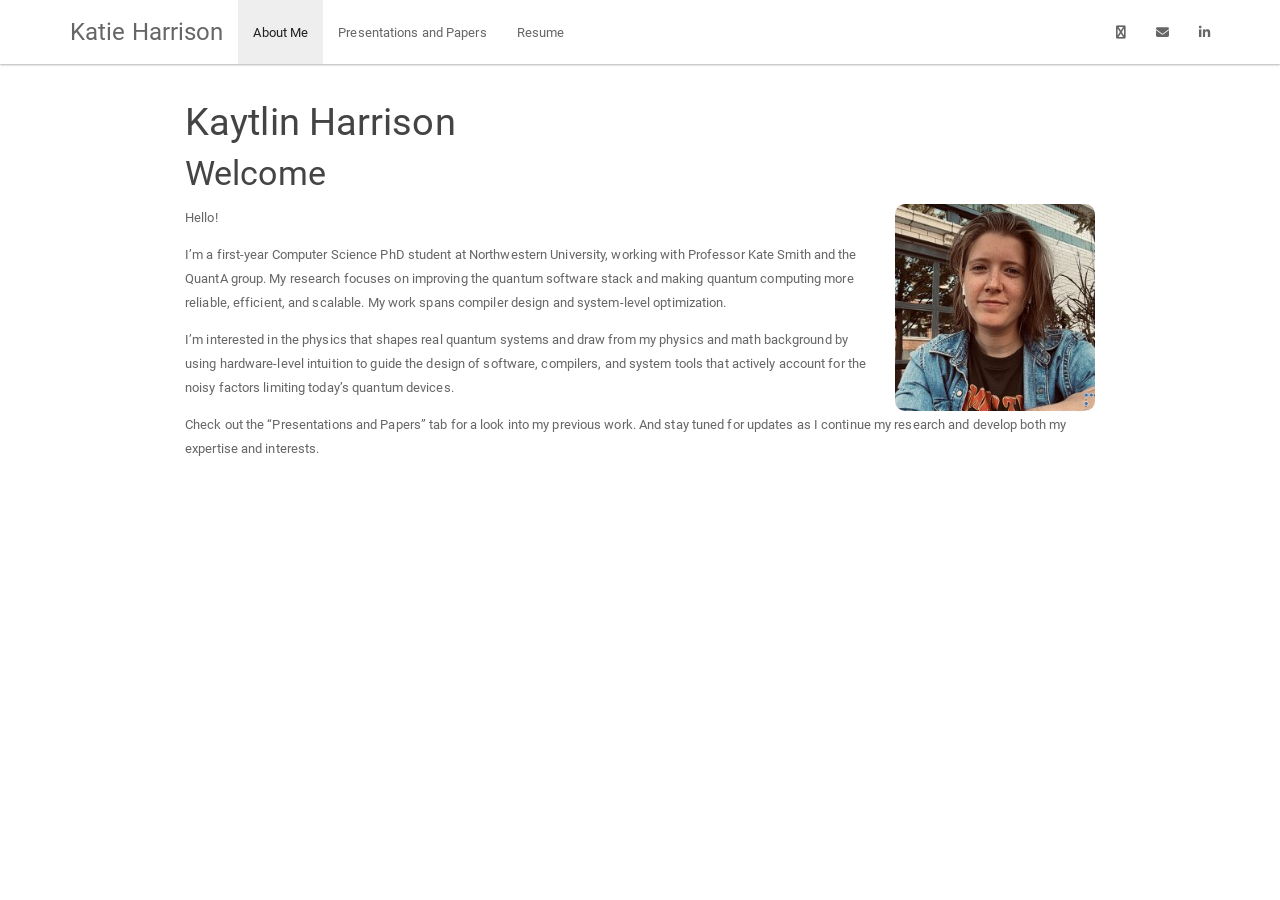
==== commit afcb096b: "icon update" ====
--- a/list(css = "styles.css")/index.html
+++ b/list(css = "styles.css")/index.html
@@ -256,7 +256,10 @@
       </ul>
       <ul class="nav navbar-nav navbar-right">
         <li>
-  <a href="https://scholar.google.com/citations?user=t_hOWIsAAAAJ&amp;hl=en">fa-google-scholar</a>
+  <a href="https://scholar.google.com/citations?user=t_hOWIsAAAAJ&amp;hl=en">
+    <span class="fa fa-google-scholar"></span>
+     
+  </a>
 </li>
 <li>
   <a href="kaytlinharrison2030@u.northwestern.edu">
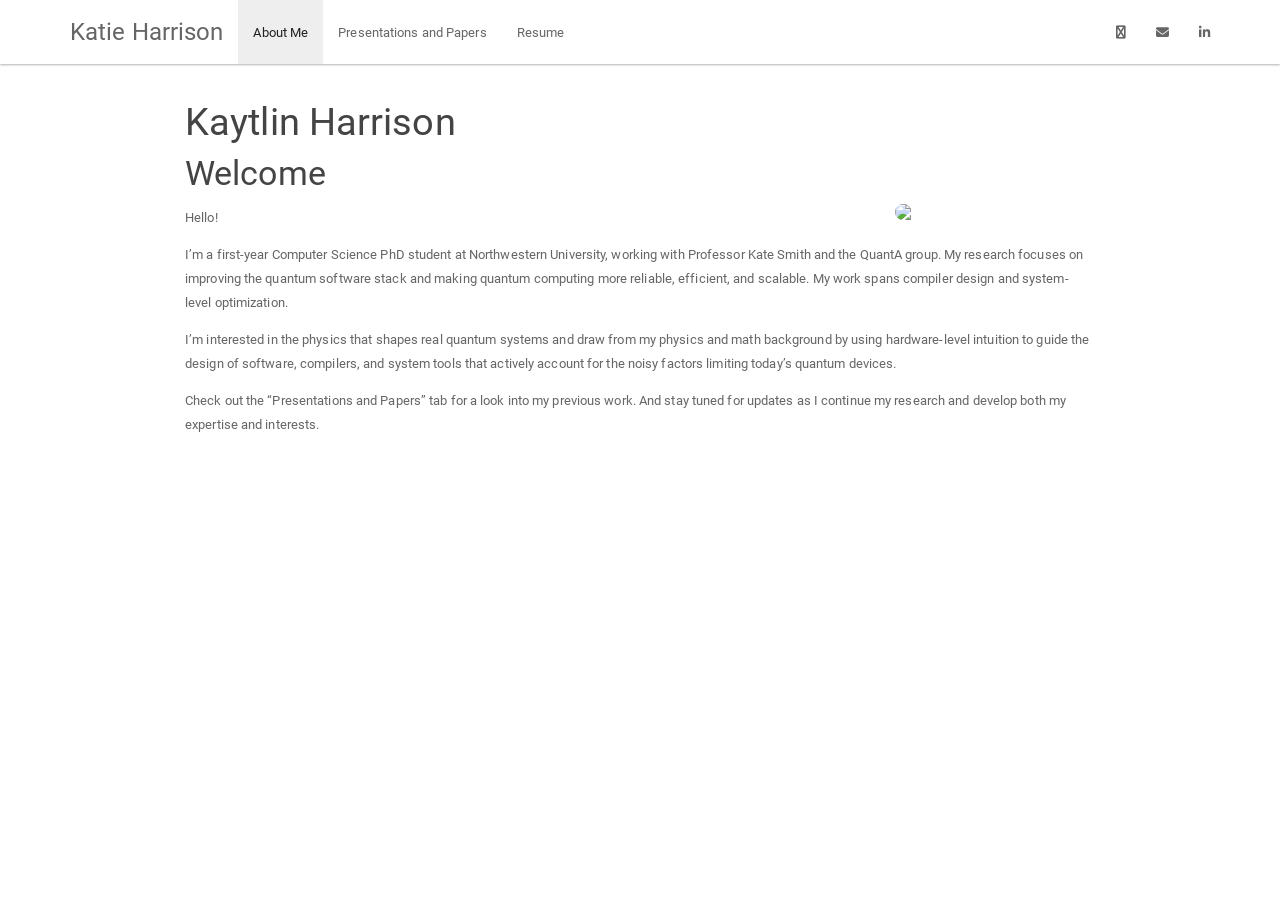
==== commit 6cf55c8d: "update profile pic" ====
--- a/list(css = "styles.css")/index.html
+++ b/list(css = "styles.css")/index.html
@@ -289,7 +289,7 @@
 
 <div id="welcome" class="section level1">
 <h1>Welcome</h1>
-<p><img src="Images/profile.jpeg" style="float: right; width: 200px; border-radius: 10px; margin-left: 20px;" /></p>
+<p><img src="Images/profile.jpg" style="float: right; width: 200px; border-radius: 10px; margin-left: 20px;" /></p>
 <p>Hello!</p>
 <p>I’m a first-year Computer Science PhD student at Northwestern
 University, working with Professor Kate Smith and the QuantA group. My
